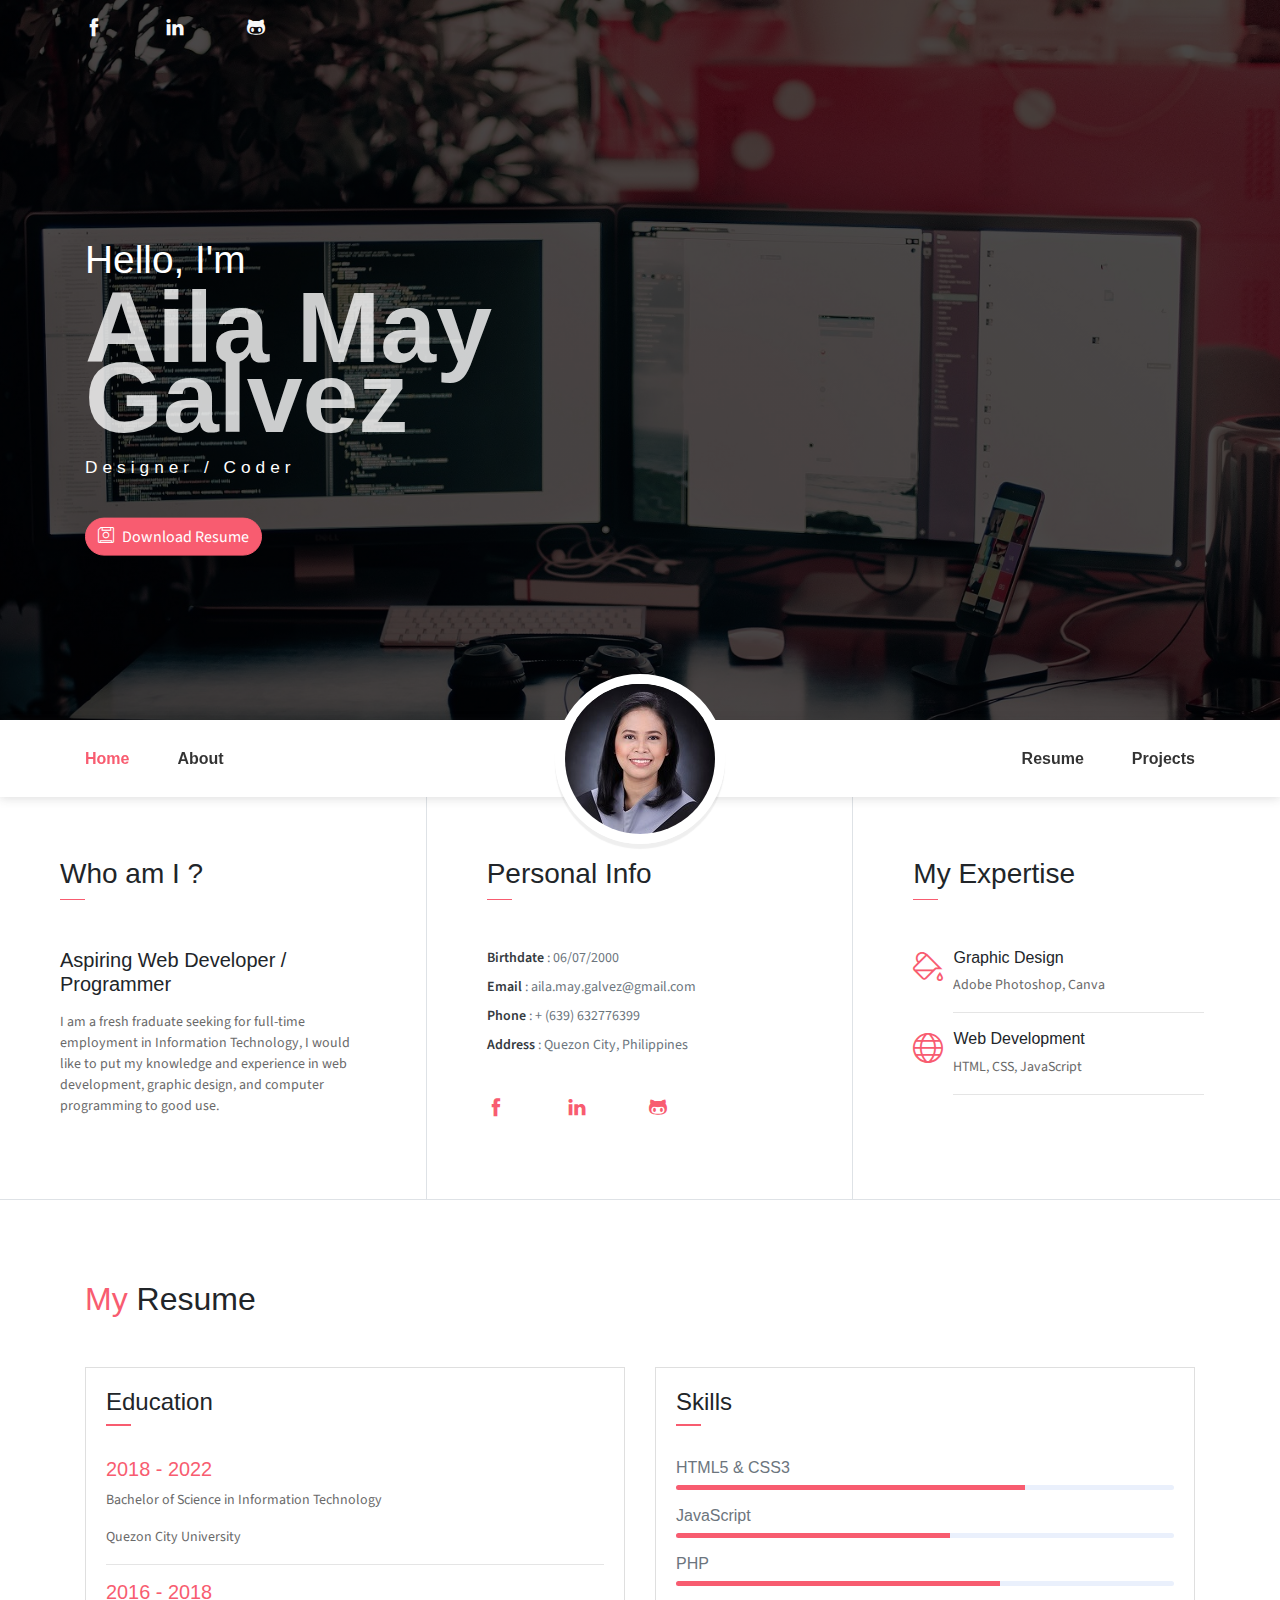
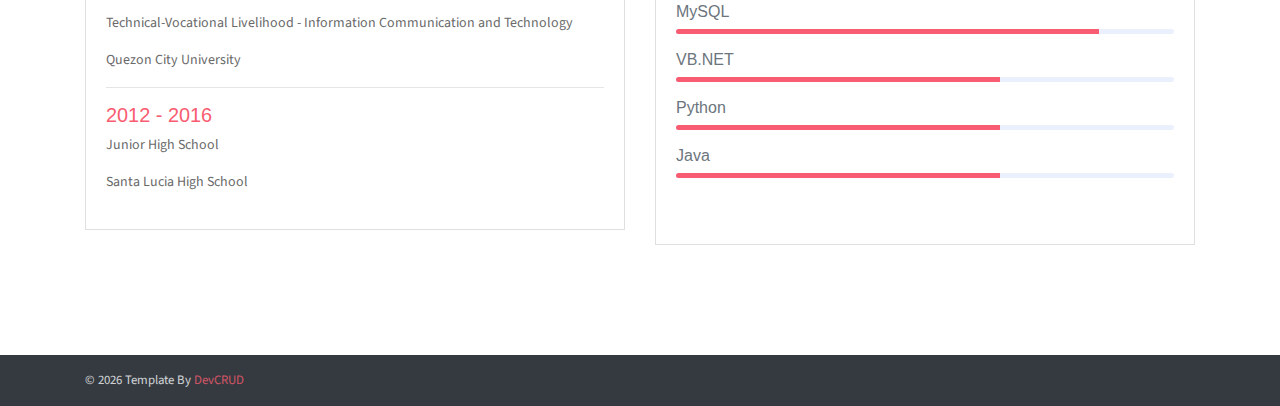
==== index.html @ 11229153 "rename" ====
<!DOCTYPE html>
<html lang="en">
<head>
    <meta charset="UTF-8">
    <meta http-equiv="X-UA-Compatible" content="IE=edge">
    <meta name="viewport" content="width=device-width, initial-scale=1, shrink-to-fit=no">
    <title>Aila May Galvez</title>
        <!-- font icons -->
        <link rel="stylesheet" href="assets/vendors/themify-icons/css/themify-icons.css">
        <!-- Bootstrap + JohnDoe main styles -->
        <link rel="stylesheet" href="assets/css/style.css">
</head>
<body data-spy="scroll" data-target=".navbar" data-offset="40" id="home">
    <header id="home" class="header">

        <div class="container">
            <ul class="social-icons pt-3">
                <li class="social-item"><a class="social-link text-light" href="https://www.facebook.com/aila.t.galvez/" target="_blank"><i class="ti-facebook" aria-hidden="true"></i></a></li>
                <li class="social-item"><a class="social-link text-light" href="https://www.linkedin.com/in/aila-may-galvez-a5b721241/" target="_blank"><i class="ti-linkedin" aria-hidden="true"></i></a></li>
                <li class="social-item"><a class="social-link text-light" href="#"><i class="ti-github" aria-hidden="true"></i></a></li>
            </ul>  
            <div class="header-content col-lg-8 col-md-12">
                <h4 class="header-subtitle" >Hello, I'm</h4>
                <h1 class="header-title">Aila May Galvez</h1>
                <h6 class="header-mono">Designer / Coder</h6>
                <button class="btn btn-primary btn-rounded"><i class="ti-save-alt pr-2"></i>Download Resume</button>
            </div>
        </div>
    </header>
    <nav class="navbar sticky-top navbar-expand-lg navbar-light bg-white" data-spy="affix" data-offset-top="510">
        <div class="container">
            <button class="navbar-toggler ml-auto" type="button" data-toggle="collapse" data-target="#navbarSupportedContent" aria-controls="navbarSupportedContent" aria-expanded="false" aria-label="Toggle navigation">
                <span class="navbar-toggler-icon"></span>
            </button>
            <div class="collapse mt-sm-20 navbar-collapse" id="navbarSupportedContent">
                <ul class="navbar-nav mr-auto">
                    <li class="nav-item">
                        <a href="#home" class="nav-link">Home</a>
                    </li>
                    <li class="nav-item">
                        <a href="#about" class="nav-link">About</a>
                    </li>
                
                </ul>
                <ul class="navbar-nav brand">
                    <img src="assets/imgs/avatar.jpg" alt="" class="brand-img">
                    <li class="brand-txt">
                        <h5 class="brand-title">Aila May Galvez</h5>
                        <div class="brand-subtitle">Web Developer</div>
                    </li>
                </ul>
                <ul class="navbar-nav ml-auto">
                    <li class="nav-item">
                        <a href="#resume" class="nav-link">Resume</a>
                    </li>
                    <li class="nav-item last-item">
                        <a href="#projects" class="nav-link">Projects</a>
                    </li>
                </ul>
            </div>
        </div>
    </nav>
    <div class="container-fluid">
        <div id="about" class="row about-section">
            <div class="col-lg-4 about-card">
                <h3 class="font-weight-light">Who am I ?</h3>
                <span class="line mb-5"></span>
                <h5 class="mb-3">Aspiring Web Developer / Programmer</h5>
                <p class="mt-20">I am a fresh fraduate seeking for full-time employment in Information Technology, I would like to put my knowledge and 
                    experience in web development, graphic design, and computer programming to good use.</p>
            
            </div>
            <div class="col-lg-4 about-card">
                <h3 class="font-weight-light">Personal Info</h3>
                <span class="line mb-5"></span>
                <ul class="mt40 info list-unstyled">
                    <li><span>Birthdate</span> : 06/07/2000</li>
                    <li><span>Email</span> : aila.may.galvez@gmail.com</li>
                    <li><span>Phone</span> : + (639) 632776399</li>
                    <li><span>Address</span> :  Quezon City, Philippines</li>
                </ul>
                <ul class="social-icons pt-3">
                    <li class="social-item"><a class="social-link" href="https://www.facebook.com/aila.t.galvez/" target="_blank"><i class="ti-facebook" aria-hidden="true"></i></a></li>
                    <li class="social-item"><a class="social-link" href="https://www.linkedin.com/in/aila-may-galvez-a5b721241/" target="_blank"><i class="ti-linkedin" aria-hidden="true"></i></a></li>
                    <li class="social-item"><a class="social-link" href="#"><i class="ti-github" aria-hidden="true"></i></a></li>
                </ul>  
            </div>
            <div class="col-lg-4 about-card">
                <h3 class="font-weight-light">My Expertise</h3>
                <span class="line mb-5"></span>
                <div class="row">
                    <div class="col-1 text-danger pt-1"><i class="ti-paint-bucket icon-lg"></i></div>
                    <div class="col-10 ml-auto mr-3">
                        <h6>Graphic Design</h6>
                        <p class="subtitle">Adobe Photoshop, Canva</p>
                        <hr>
                    </div>
                </div>
                <div class="row">
                    <div class="col-1 text-danger pt-1"><i class="ti-world icon-lg"></i></div>
                    <div class="col-10 ml-auto mr-3">
                        <h6>Web Development</h6>
                        <p class="subtitle">HTML, CSS, JavaScript</p>
                        <hr>
                    </div>
                </div>
               
            </div>
        </div>
    </div>

     <!--Resume Section-->
     <section class="section" id="resume">
        <div class="container">
            <h2 class="mb-5"><span class="text-danger">My</span> Resume</h2>
            <div class="row">

                <div class="col-md-6">
                    <div class="card">
                       <div class="card-header">
                            <div class="mt-2">
                                <h4>Education</h4>
                                <span class="line"></span>  
                            </div>
                        </div>
                        <div class="card-body">
                            <h6 class="title text-danger">2018 - 2022</h6>
                            
                            <P>Bachelor of Science in Information Technology</P>
                            <P class="subtitle">Quezon City University</P>
                            <hr>
                            <h6 class="title text-danger">2016 - 2018</h6>
                            <P>Technical-Vocational Livelihood - Information Communication and Technology</P>
                            <P class="subtitle">Quezon City University</P>
                            <hr>
                            <h6 class="title text-danger">2012 - 2016</h6>
                            <P>Junior High School</P>
                            <P class="subtitle">Santa Lucia High School</P>
                            
                        </div>
                    </div>
                </div>
                <div class="col-md-6">
                    <div class="card">
                       <div class="card-header">
                            <div class="pull-left">
                                <h4 class="mt-2">Skills</h4>
                                <span class="line"></span>  
                            </div>
                        </div>
                        <div class="card-body pb-2">
                           <h6>HTML5 &amp; CSS3</h6>
                            <div class="progress mb-3">
                                <div class="progress-bar bg-danger" role="progressbar" style="width: 70%" aria-valuenow="25" aria-valuemin="0" aria-valuemax="100"></div>
                            </div>
                            <h6>JavaScript</h6>
                            <div class="progress mb-3">
                                <div class="progress-bar bg-danger" role="progressbar" style="width: 55%" aria-valuenow="25" aria-valuemin="0" aria-valuemax="100"></div>
                            </div>
                            <h6>PHP</h6>
                            <div class="progress mb-3">
                                <div class="progress-bar bg-danger" role="progressbar" style="width: 65%" aria-valuenow="50" aria-valuemin="0" aria-valuemax="100"></div>
                            </div>
                            <h6>MySQL</h6>
                            <div class="progress mb-3">
                                <div class="progress-bar bg-danger" role="progressbar" style="width: 85%" aria-valuenow="75" aria-valuemin="0" aria-valuemax="100"></div>
                            </div>
                            <h6>VB.NET</h6>
                            <div class="progress mb-3">
                                <div class="progress-bar bg-danger" role="progressbar" style="width: 65%" aria-valuenow="75" aria-valuemin="0" aria-valuemax="100"></div>
                            </div>
                            <h6>Python</h6>
                            <div class="progress mb-3">
                                <div class="progress-bar bg-danger" role="progressbar" style="width: 65%" aria-valuenow="75" aria-valuemin="0" aria-valuemax="100"></div>
                            </div>
                            <h6>Java</h6>
                            <div class="progress mb-3">
                                <div class="progress-bar bg-danger" role="progressbar" style="width: 65%" aria-valuenow="75" aria-valuemin="0" aria-valuemax="100"></div>
                            </div>
                            <br>
                            <br>
                        </div>
                    </div>

                </div>
            </div>
        </div>
    </section>
    <footer class="footer py-3">
        <div class="container">
            <p class="small mb-0 text-light">
                &copy; <script>document.write(new Date().getFullYear())</script> Template By <span class="text-danger">DevCRUD</span> 
            </p>
        </div>
    </footer>
    <!-- core  -->
    <script src="assets/vendors/jquery/jquery-3.4.1.js"></script>
    <script src="assets/vendors/bootstrap/bootstrap.bundle.js"></script>

    <!-- bootstrap 3 affix -->
    <script src="assets/vendors/bootstrap/bootstrap.affix.js"></script>

    <!-- Isotope  -->
    <script src="assets/vendors/isotope/isotope.pkgd.js"></script>

    <!-- scipt js -->
    <script src="assets/js/script.js"></script>

</body>
</html>
---- assets/vendors/themify-icons/css/themify-icons.css ----
@font-face {
	font-family: 'themify';
	src:url("../fonts/themify.eot?-fvbane");
	src:url("../fonts/themify.eot?#iefix-fvbane") format("embedded-opentype"),
		url("../fonts/themify.woff?-fvbane") format("woff"),
		url("../fonts/themify.ttf?-fvbane") format("truetype"),
		url("../fonts/themify.svg?-fvbane#themify") format("svg");
	font-weight: normal;
	font-style: normal;
}

[class^="ti-"], [class*=" ti-"] {
	font-family: 'themify';
	speak: none;
	font-style: normal;
	font-weight: normal;
	font-variant: normal;
	text-transform: none;
	line-height: 1;

	/* Better Font Rendering =========== */
	-webkit-font-smoothing: antialiased;
	-moz-osx-font-smoothing: grayscale;
}

.ti-wand:before {
	content: "\e600";
}
.ti-volume:before {
	content: "\e601";
}
.ti-user:before {
	content: "\e602";
}
.ti-unlock:before {
	content: "\e603";
}
.ti-unlink:before {
	content: "\e604";
}
.ti-trash:before {
	content: "\e605";
}
.ti-thought:before {
	content: "\e606";
}
.ti-target:before {
	content: "\e607";
}
.ti-tag:before {
	content: "\e608";
}
.ti-tablet:before {
	content: "\e609";
}
.ti-star:before {
	content: "\e60a";
}
.ti-spray:before {
	content: "\e60b";
}
.ti-signal:before {
	content: "\e60c";
}
.ti-shopping-cart:before {
	content: "\e60d";
}
.ti-shopping-cart-full:before {
	content: "\e60e";
}
.ti-settings:before {
	content: "\e60f";
}
.ti-search:before {
	content: "\e610";
}
.ti-zoom-in:before {
	content: "\e611";
}
.ti-zoom-out:before {
	content: "\e612";
}
.ti-cut:before {
	content: "\e613";
}
.ti-ruler:before {
	content: "\e614";
}
.ti-ruler-pencil:before {
	content: "\e615";
}
.ti-ruler-alt:before {
	content: "\e616";
}
.ti-bookmark:before {
	content: "\e617";
}
.ti-bookmark-alt:before {
	content: "\e618";
}
.ti-reload:before {
	content: "\e619";
}
.ti-plus:before {
	content: "\e61a";
}
.ti-pin:before {
	content: "\e61b";
}
.ti-pencil:before {
	content: "\e61c";
}
.ti-pencil-alt:before {
	content: "\e61d";
}
.ti-paint-roller:before {
	content: "\e61e";
}
.ti-paint-bucket:before {
	content: "\e61f";
}
.ti-na:before {
	content: "\e620";
}
.ti-mobile:before {
	content: "\e621";
}
.ti-minus:before {
	content: "\e622";
}
.ti-medall:before {
	content: "\e623";
}
.ti-medall-alt:before {
	content: "\e624";
}
.ti-marker:before {
	content: "\e625";
}
.ti-marker-alt:before {
	content: "\e626";
}
.ti-arrow-up:before {
	content: "\e627";
}
.ti-arrow-right:before {
	content: "\e628";
}
.ti-arrow-left:before {
	content: "\e629";
}
.ti-arrow-down:before {
	content: "\e62a";
}
.ti-lock:before {
	content: "\e62b";
}
.ti-location-arrow:before {
	content: "\e62c";
}
.ti-link:before {
	content: "\e62d";
}
.ti-layout:before {
	content: "\e62e";
}
.ti-layers:before {
	content: "\e62f";
}
.ti-layers-alt:before {
	content: "\e630";
}
.ti-key:before {
	content: "\e631";
}
.ti-import:before {
	content: "\e632";
}
.ti-image:before {
	content: "\e633";
}
.ti-heart:before {
	content: "\e634";
}
.ti-heart-broken:before {
	content: "\e635";
}
.ti-hand-stop:before {
	content: "\e636";
}
.ti-hand-open:before {
	content: "\e637";
}
.ti-hand-drag:before {
	content: "\e638";
}
.ti-folder:before {
	content: "\e639";
}
.ti-flag:before {
	content: "\e63a";
}
.ti-flag-alt:before {
	content: "\e63b";
}
.ti-flag-alt-2:before {
	content: "\e63c";
}
.ti-eye:before {
	content: "\e63d";
}
.ti-export:before {
	content: "\e63e";
}
.ti-exchange-vertical:before {
	content: "\e63f";
}
.ti-desktop:before {
	content: "\e640";
}
.ti-cup:before {
	content: "\e641";
}
.ti-crown:before {
	content: "\e642";
}
.ti-comments:before {
	content: "\e643";
}
.ti-comment:before {
	content: "\e644";
}
.ti-comment-alt:before {
	content: "\e645";
}
.ti-close:before {
	content: "\e646";
}
.ti-clip:before {
	content: "\e647";
}
.ti-angle-up:before {
	content: "\e648";
}
.ti-angle-right:before {
	content: "\e649";
}
.ti-angle-left:before {
	content: "\e64a";
}
.ti-angle-down:before {
	content: "\e64b";
}
.ti-check:before {
	content: "\e64c";
}
.ti-check-box:before {
	content: "\e64d";
}
.ti-camera:before {
	content: "\e64e";
}
.ti-announcement:before {
	content: "\e64f";
}
.ti-brush:before {
	content: "\e650";
}
.ti-briefcase:before {
	content: "\e651";
}
.ti-bolt:before {
	content: "\e652";
}
.ti-bolt-alt:before {
	content: "\e653";
}
.ti-blackboard:before {
	content: "\e654";
}
.ti-bag:before {
	content: "\e655";
}
.ti-move:before {
	content: "\e656";
}
.ti-arrows-vertical:before {
	content: "\e657";
}
.ti-arrows-horizontal:before {
	content: "\e658";
}
.ti-fullscreen:before {
	content: "\e659";
}
.ti-arrow-top-right:before {
	content: "\e65a";
}
.ti-arrow-top-left:before {
	content: "\e65b";
}
.ti-arrow-circle-up:before {
	content: "\e65c";
}
.ti-arrow-circle-right:before {
	content: "\e65d";
}
.ti-arrow-circle-left:before {
	content: "\e65e";
}
.ti-arrow-circle-down:before {
	content: "\e65f";
}
.ti-angle-double-up:before {
	content: "\e660";
}
.ti-angle-double-right:before {
	content: "\e661";
}
.ti-angle-double-left:before {
	content: "\e662";
}
.ti-angle-double-down:before {
	content: "\e663";
}
.ti-zip:before {
	content: "\e664";
}
.ti-world:before {
	content: "\e665";
}
.ti-wheelchair:before {
	content: "\e666";
}
.ti-view-list:before {
	content: "\e667";
}
.ti-view-list-alt:before {
	content: "\e668";
}
.ti-view-grid:before {
	content: "\e669";
}
.ti-uppercase:before {
	content: "\e66a";
}
.ti-upload:before {
	content: "\e66b";
}
.ti-underline:before {
	content: "\e66c";
}
.ti-truck:before {
	content: "\e66d";
}
.ti-timer:before {
	content: "\e66e";
}
.ti-ticket:before {
	content: "\e66f";
}
.ti-thumb-up:before {
	content: "\e670";
}
.ti-thumb-down:before {
	content: "\e671";
}
.ti-text:before {
	content: "\e672";
}
.ti-stats-up:before {
	content: "\e673";
}
.ti-stats-down:before {
	content: "\e674";
}
.ti-split-v:before {
	content: "\e675";
}
.ti-split-h:before {
	content: "\e676";
}
.ti-smallcap:before {
	content: "\e677";
}
.ti-shine:before {
	content: "\e678";
}
.ti-shift-right:before {
	content: "\e679";
}
.ti-shift-left:before {
	content: "\e67a";
}
.ti-shield:before {
	content: "\e67b";
}
.ti-notepad:before {
	content: "\e67c";
}
.ti-server:before {
	content: "\e67d";
}
.ti-quote-right:before {
	content: "\e67e";
}
.ti-quote-left:before {
	content: "\e67f";
}
.ti-pulse:before {
	content: "\e680";
}
.ti-printer:before {
	content: "\e681";
}
.ti-power-off:before {
	content: "\e682";
}
.ti-plug:before {
	content: "\e683";
}
.ti-pie-chart:before {
	content: "\e684";
}
.ti-paragraph:before {
	content: "\e685";
}
.ti-panel:before {
	content: "\e686";
}
.ti-package:before {
	content: "\e687";
}
.ti-music:before {
	content: "\e688";
}
.ti-music-alt:before {
	content: "\e689";
}
.ti-mouse:before {
	content: "\e68a";
}
.ti-mouse-alt:before {
	content: "\e68b";
}
.ti-money:before {
	content: "\e68c";
}
.ti-microphone:before {
	content: "\e68d";
}
.ti-menu:before {
	content: "\e68e";
}
.ti-menu-alt:before {
	content: "\e68f";
}
.ti-map:before {
	content: "\e690";
}
.ti-map-alt:before {
	content: "\e691";
}
.ti-loop:before {
	content: "\e692";
}
.ti-location-pin:before {
	content: "\e693";
}
.ti-list:before {
	content: "\e694";
}
.ti-light-bulb:before {
	content: "\e695";
}
.ti-Italic:before {
	content: "\e696";
}
.ti-info:before {
	content: "\e697";
}
.ti-infinite:before {
	content: "\e698";
}
.ti-id-badge:before {
	content: "\e699";
}
.ti-hummer:before {
	content: "\e69a";
}
.ti-home:before {
	content: "\e69b";
}
.ti-help:before {
	content: "\e69c";
}
.ti-headphone:before {
	content: "\e69d";
}
.ti-harddrives:before {
	content: "\e69e";
}
.ti-harddrive:before {
	content: "\e69f";
}
.ti-gift:before {
	content: "\e6a0";
}
.ti-game:before {
	content: "\e6a1";
}
.ti-filter:before {
	content: "\e6a2";
}
.ti-files:before {
	content: "\e6a3";
}
.ti-file:before {
	content: "\e6a4";
}
.ti-eraser:before {
	content: "\e6a5";
}
.ti-envelope:before {
	content: "\e6a6";
}
.ti-download:before {
	content: "\e6a7";
}
.ti-direction:before {
	content: "\e6a8";
}
.ti-direction-alt:before {
	content: "\e6a9";
}
.ti-dashboard:before {
	content: "\e6aa";
}
.ti-control-stop:before {
	content: "\e6ab";
}
.ti-control-shuffle:before {
	content: "\e6ac";
}
.ti-control-play:before {
	content: "\e6ad";
}
.ti-control-pause:before {
	content: "\e6ae";
}
.ti-control-forward:before {
	content: "\e6af";
}
.ti-control-backward:before {
	content: "\e6b0";
}
.ti-cloud:before {
	content: "\e6b1";
}
.ti-cloud-up:before {
	content: "\e6b2";
}
.ti-cloud-down:before {
	content: "\e6b3";
}
.ti-clipboard:before {
	content: "\e6b4";
}
.ti-car:before {
	content: "\e6b5";
}
.ti-calendar:before {
	content: "\e6b6";
}
.ti-book:before {
	content: "\e6b7";
}
.ti-bell:before {
	content: "\e6b8";
}
.ti-basketball:before {
	content: "\e6b9";
}
.ti-bar-chart:before {
	content: "\e6ba";
}
.ti-bar-chart-alt:before {
	content: "\e6bb";
}
.ti-back-right:before {
	content: "\e6bc";
}
.ti-back-left:before {
	content: "\e6bd";
}
.ti-arrows-corner:before {
	content: "\e6be";
}
.ti-archive:before {
	content: "\e6bf";
}
.ti-anchor:before {
	content: "\e6c0";
}
.ti-align-right:before {
	content: "\e6c1";
}
.ti-align-left:before {
	content: "\e6c2";
}
.ti-align-justify:before {
	content: "\e6c3";
}
.ti-align-center:before {
	content: "\e6c4";
}
.ti-alert:before {
	content: "\e6c5";
}
.ti-alarm-clock:before {
	content: "\e6c6";
}
.ti-agenda:before {
	content: "\e6c7";
}
.ti-write:before {
	content: "\e6c8";
}
.ti-window:before {
	content: "\e6c9";
}
.ti-widgetized:before {
	content: "\e6ca";
}
.ti-widget:before {
	content: "\e6cb";
}
.ti-widget-alt:before {
	content: "\e6cc";
}
.ti-wallet:before {
	content: "\e6cd";
}
.ti-video-clapper:before {
	content: "\e6ce";
}
.ti-video-camera:before {
	content: "\e6cf";
}
.ti-vector:before {
	content: "\e6d0";
}
.ti-themify-logo:before {
	content: "\e6d1";
}
.ti-themify-favicon:before {
	content: "\e6d2";
}
.ti-themify-favicon-alt:before {
	content: "\e6d3";
}
.ti-support:before {
	content: "\e6d4";
}
.ti-stamp:before {
	content: "\e6d5";
}
.ti-split-v-alt:before {
	content: "\e6d6";
}
.ti-slice:before {
	content: "\e6d7";
}
.ti-shortcode:before {
	content: "\e6d8";
}
.ti-shift-right-alt:before {
	content: "\e6d9";
}
.ti-shift-left-alt:before {
	content: "\e6da";
}
.ti-ruler-alt-2:before {
	content: "\e6db";
}
.ti-receipt:before {
	content: "\e6dc";
}
.ti-pin2:before {
	content: "\e6dd";
}
.ti-pin-alt:before {
	content: "\e6de";
}
.ti-pencil-alt2:before {
	content: "\e6df";
}
.ti-palette:before {
	content: "\e6e0";
}
.ti-more:before {
	content: "\e6e1";
}
.ti-more-alt:before {
	content: "\e6e2";
}
.ti-microphone-alt:before {
	content: "\e6e3";
}
.ti-magnet:before {
	content: "\e6e4";
}
.ti-line-double:before {
	content: "\e6e5";
}
.ti-line-dotted:before {
	content: "\e6e6";
}
.ti-line-dashed:before {
	content: "\e6e7";
}
.ti-layout-width-full:before {
	content: "\e6e8";
}
.ti-layout-width-default:before {
	content: "\e6e9";
}
.ti-layout-width-default-alt:before {
	content: "\e6ea";
}
.ti-layout-tab:before {
	content: "\e6eb";
}
.ti-layout-tab-window:before {
	content: "\e6ec";
}
.ti-layout-tab-v:before {
	content: "\e6ed";
}
.ti-layout-tab-min:before {
	content: "\e6ee";
}
.ti-layout-slider:before {
	content: "\e6ef";
}
.ti-layout-slider-alt:before {
	content: "\e6f0";
}
.ti-layout-sidebar-right:before {
	content: "\e6f1";
}
.ti-layout-sidebar-none:before {
	content: "\e6f2";
}
.ti-layout-sidebar-left:before {
	content: "\e6f3";
}
.ti-layout-placeholder:before {
	content: "\e6f4";
}
.ti-layout-menu:before {
	content: "\e6f5";
}
.ti-layout-menu-v:before {
	content: "\e6f6";
}
.ti-layout-menu-separated:before {
	content: "\e6f7";
}
.ti-layout-menu-full:before {
	content: "\e6f8";
}
.ti-layout-media-right-alt:before {
	content: "\e6f9";
}
.ti-layout-media-right:before {
	content: "\e6fa";
}
.ti-layout-media-overlay:before {
	content: "\e6fb";
}
.ti-layout-media-overlay-alt:before {
	content: "\e6fc";
}
.ti-layout-media-overlay-alt-2:before {
	content: "\e6fd";
}
.ti-layout-media-left-alt:before {
	content: "\e6fe";
}
.ti-layout-media-left:before {
	content: "\e6ff";
}
.ti-layout-media-center-alt:before {
	content: "\e700";
}
.ti-layout-media-center:before {
	content: "\e701";
}
.ti-layout-list-thumb:before {
	content: "\e702";
}
.ti-layout-list-thumb-alt:before {
	content: "\e703";
}
.ti-layout-list-post:before {
	content: "\e704";
}
.ti-layout-list-large-image:before {
	content: "\e705";
}
.ti-layout-line-solid:before {
	content: "\e706";
}
.ti-layout-grid4:before {
	content: "\e707";
}
.ti-layout-grid3:before {
	content: "\e708";
}
.ti-layout-grid2:before {
	content: "\e709";
}
.ti-layout-grid2-thumb:before {
	content: "\e70a";
}
.ti-layout-cta-right:before {
	content: "\e70b";
}
.ti-layout-cta-left:before {
	content: "\e70c";
}
.ti-layout-cta-center:before {
	content: "\e70d";
}
.ti-layout-cta-btn-right:before {
	content: "\e70e";
}
.ti-layout-cta-btn-left:before {
	content: "\e70f";
}
.ti-layout-column4:before {
	content: "\e710";
}
.ti-layout-column3:before {
	content: "\e711";
}
.ti-layout-column2:before {
	content: "\e712";
}
.ti-layout-accordion-separated:before {
	content: "\e713";
}
.ti-layout-accordion-merged:before {
	content: "\e714";
}
.ti-layout-accordion-list:before {
	content: "\e715";
}
.ti-ink-pen:before {
	content: "\e716";
}
.ti-info-alt:before {
	content: "\e717";
}
.ti-help-alt:before {
	content: "\e718";
}
.ti-headphone-alt:before {
	content: "\e719";
}
.ti-hand-point-up:before {
	content: "\e71a";
}
.ti-hand-point-right:before {
	content: "\e71b";
}
.ti-hand-point-left:before {
	content: "\e71c";
}
.ti-hand-point-down:before {
	content: "\e71d";
}
.ti-gallery:before {
	content: "\e71e";
}
.ti-face-smile:before {
	content: "\e71f";
}
.ti-face-sad:before {
	content: "\e720";
}
.ti-credit-card:before {
	content: "\e721";
}
.ti-control-skip-forward:before {
	content: "\e722";
}
.ti-control-skip-backward:before {
	content: "\e723";
}
.ti-control-record:before {
	content: "\e724";
}
.ti-control-eject:before {
	content: "\e725";
}
.ti-comments-smiley:before {
	content: "\e726";
}
.ti-brush-alt:before {
	content: "\e727";
}
.ti-youtube:before {
	content: "\e728";
}
.ti-vimeo:before {
	content: "\e729";
}
.ti-twitter:before {
	content: "\e72a";
}
.ti-time:before {
	content: "\e72b";
}
.ti-tumblr:before {
	content: "\e72c";
}
.ti-skype:before {
	content: "\e72d";
}
.ti-share:before {
	content: "\e72e";
}
.ti-share-alt:before {
	content: "\e72f";
}
.ti-rocket:before {
	content: "\e730";
}
.ti-pinterest:before {
	content: "\e731";
}
.ti-new-window:before {
	content: "\e732";
}
.ti-microsoft:before {
	content: "\e733";
}
.ti-list-ol:before {
	content: "\e734";
}
.ti-linkedin:before {
	content: "\e735";
}
.ti-layout-sidebar-2:before {
	content: "\e736";
}
.ti-layout-grid4-alt:before {
	content: "\e737";
}
.ti-layout-grid3-alt:before {
	content: "\e738";
}
.ti-layout-grid2-alt:before {
	content: "\e739";
}
.ti-layout-column4-alt:before {
	content: "\e73a";
}
.ti-layout-column3-alt:before {
	content: "\e73b";
}
.ti-layout-column2-alt:before {
	content: "\e73c";
}
.ti-instagram:before {
	content: "\e73d";
}
.ti-google:before {
	content: "\e73e";
}
.ti-github:before {
	content: "\e73f";
}
.ti-flickr:before {
	content: "\e740";
}
.ti-facebook:before {
	content: "\e741";
}
.ti-dropbox:before {
	content: "\e742";
}
.ti-dribbble:before {
	content: "\e743";
}
.ti-apple:before {
	content: "\e744";
}
.ti-android:before {
	content: "\e745";
}
.ti-save:before {
	content: "\e746";
}
.ti-save-alt:before {
	content: "\e747";
}
.ti-yahoo:before {
	content: "\e748";
}
.ti-wordpress:before {
	content: "\e749";
}
.ti-vimeo-alt:before {
	content: "\e74a";
}
.ti-twitter-alt:before {
	content: "\e74b";
}
.ti-tumblr-alt:before {
	content: "\e74c";
}
.ti-trello:before {
	content: "\e74d";
}
.ti-stack-overflow:before {
	content: "\e74e";
}
.ti-soundcloud:before {
	content: "\e74f";
}
.ti-sharethis:before {
	content: "\e750";
}
.ti-sharethis-alt:before {
	content: "\e751";
}
.ti-reddit:before {
	content: "\e752";
}
.ti-pinterest-alt:before {
	content: "\e753";
}
.ti-microsoft-alt:before {
	content: "\e754";
}
.ti-linux:before {
	content: "\e755";
}
.ti-jsfiddle:before {
	content: "\e756";
}
.ti-joomla:before {
	content: "\e757";
}
.ti-html5:before {
	content: "\e758";
}
.ti-flickr-alt:before {
	content: "\e759";
}
.ti-email:before {
	content: "\e75a";
}
.ti-drupal:before {
	content: "\e75b";
}
.ti-dropbox-alt:before {
	content: "\e75c";
}
.ti-css3:before {
	content: "\e75d";
}
.ti-rss:before {
	content: "\e75e";
}
.ti-rss-alt:before {
	content: "\e75f";
}
---- assets/css/style.css ----
@charset "UTF-8";
/*!
=========================================================
* JohnDoe Landing page
=========================================================

* Copyright: 2019 DevCRUD (https://devcrud.com)
* Licensed: (https://devcrud.com/licenses)
* Coded by www.devcrud.com

=========================================================

* The above copyright notice and this permission notice shall be included in all copies or substantial portions of the Software.
*/
@import url("https://fonts.googleapis.com/css?family=Source+Sans+Pro:200,200i,300,300i,400,400i,600,600i,700,700i,900,900i&display=swap");
:root {
  --blue: #79A9F5;
  --indigo: #C45F90;
  --purple: #A16AE8;
  --pink: #FC8BC0;
  --red: #F85C70;
  --orange: #FF8882;
  --yellow: #FAD02C;
  --green: #A3C14A;
  --teal: #20c997;
  --cyan: #47D8E0;
  --white: #fff;
  --gray: #6c757d;
  --gray-dark: #343a40;
  --primary: #F85C70;
  --secondary: #6c757d;
  --success: #A3C14A;
  --info: #47D8E0;
  --warning: #FF8882;
  --danger: #F85C70;
  --light: #f8f9fa;
  --dark: #343a40;
  --breakpoint-xs: 0;
  --breakpoint-sm: 576px;
  --breakpoint-md: 768px;
  --breakpoint-lg: 992px;
  --breakpoint-xl: 1200px;
  --font-family-sans-serif: "Source Sans Pro", sans-serif;
  --font-family-monospace: SFMono-Regular, Menlo, Monaco, Consolas, "Liberation Mono", "Courier New", monospace;
}

*,
*::before,
*::after {
  box-sizing: border-box;
}

html {
  font-family: sans-serif;
  line-height: 1.15;
  -webkit-text-size-adjust: 100%;
  -webkit-tap-highlight-color: rgba(0, 0, 0, 0);
}

article, aside, figcaption, figure, footer, header, hgroup, main, nav, section {
  display: block;
}

body {
  margin: 0;
  font-family: "Source Sans Pro", sans-serif;
  font-size: 1rem;
  font-weight: 400;
  line-height: 1.5;
  color: #212529;
  text-align: left;
  background-color: #fff;
}

[tabindex="-1"]:focus {
  outline: 0 !important;
}

hr {
  box-sizing: content-box;
  height: 0;
  overflow: visible;
}

h1, h2, h3, h4, h5, h6 {
  margin-top: 0;
  margin-bottom: 0.5rem;
}

p {
  margin-top: 0;
  margin-bottom: 1rem;
}

abbr[title],
abbr[data-original-title] {
  text-decoration: underline;
  -webkit-text-decoration: underline dotted;
          text-decoration: underline dotted;
  cursor: help;
  border-bottom: 0;
  -webkit-text-decoration-skip-ink: none;
          text-decoration-skip-ink: none;
}

address {
  margin-bottom: 1rem;
  font-style: normal;
  line-height: inherit;
}

ol,
ul,
dl {
  margin-top: 0;
  margin-bottom: 1rem;
}

ol ol,
ul ul,
ol ul,
ul ol {
  margin-bottom: 0;
}

dt {
  font-weight: 700;
}

dd {
  margin-bottom: .5rem;
  margin-left: 0;
}

blockquote {
  margin: 0 0 1rem;
}

b,
strong {
  font-weight: bolder;
}

small {
  font-size: 80%;
}

sub,
sup {
  position: relative;
  font-size: 75%;
  line-height: 0;
  vertical-align: baseline;
}

sub {
  bottom: -.25em;
}

sup {
  top: -.5em;
}

a {
  color: #F85C70;
  text-decoration: none;
  background-color: transparent;
}

a:hover {
  color: #f51330;
  text-decoration: none;
}

a:not([href]):not([tabindex]) {
  color: inherit;
  text-decoration: none;
}

a:not([href]):not([tabindex]):hover, a:not([href]):not([tabindex]):focus {
  color: inherit;
  text-decoration: none;
}

a:not([href]):not([tabindex]):focus {
  outline: 0;
}

pre,
code,
kbd,
samp {
  font-family: SFMono-Regular, Menlo, Monaco, Consolas, "Liberation Mono", "Courier New", monospace;
  font-size: 1em;
}

pre {
  margin-top: 0;
  margin-bottom: 1rem;
  overflow: auto;
}

figure {
  margin: 0 0 1rem;
}

img {
  vertical-align: middle;
  border-style: none;
}

svg {
  overflow: hidden;
  vertical-align: middle;
}

table {
  border-collapse: collapse;
}

caption {
  padding-top: 0.75rem;
  padding-bottom: 0.75rem;
  color: #6c757d;
  text-align: left;
  caption-side: bottom;
}

th {
  text-align: inherit;
}

label {
  display: inline-block;
  margin-bottom: 0.5rem;
}

button {
  border-radius: 0;
}

button:focus {
  outline: 1px dotted;
  outline: 5px auto -webkit-focus-ring-color;
}

input,
button,
select,
optgroup,
textarea {
  margin: 0;
  font-family: inherit;
  font-size: inherit;
  line-height: inherit;
}

button,
input {
  overflow: visible;
}

button,
select {
  text-transform: none;
}

select {
  word-wrap: normal;
}

button,
[type="button"],
[type="reset"],
[type="submit"] {
  -webkit-appearance: button;
}

button:not(:disabled),
[type="button"]:not(:disabled),
[type="reset"]:not(:disabled),
[type="submit"]:not(:disabled) {
  cursor: pointer;
}

button::-moz-focus-inner,
[type="button"]::-moz-focus-inner,
[type="reset"]::-moz-focus-inner,
[type="submit"]::-moz-focus-inner {
  padding: 0;
  border-style: none;
}

input[type="radio"],
input[type="checkbox"] {
  box-sizing: border-box;
  padding: 0;
}

input[type="date"],
input[type="time"],
input[type="datetime-local"],
input[type="month"] {
  -webkit-appearance: listbox;
}

textarea {
  overflow: auto;
  resize: vertical;
}

fieldset {
  min-width: 0;
  padding: 0;
  margin: 0;
  border: 0;
}

legend {
  display: block;
  width: 100%;
  max-width: 100%;
  padding: 0;
  margin-bottom: .5rem;
  font-size: 1.5rem;
  line-height: inherit;
  color: inherit;
  white-space: normal;
}

progress {
  vertical-align: baseline;
}

[type="number"]::-webkit-inner-spin-button,
[type="number"]::-webkit-outer-spin-button {
  height: auto;
}

[type="search"] {
  outline-offset: -2px;
  -webkit-appearance: none;
}

[type="search"]::-webkit-search-decoration {
  -webkit-appearance: none;
}

::-webkit-file-upload-button {
  font: inherit;
  -webkit-appearance: button;
}

output {
  display: inline-block;
}

summary {
  display: list-item;
  cursor: pointer;
}

template {
  display: none;
}

[hidden] {
  display: none !important;
}

h1, h2, h3, h4, h5, h6,
.h1, .h2, .h3, .h4, .h5, .h6 {
  margin-bottom: 0.5rem;
  font-family: "Dosis", sans-serif;
  font-weight: 500;
  line-height: 1.2;
}

h1, .h1 {
  font-size: 2.5rem;
}

h2, .h2 {
  font-size: 2rem;
}

h3, .h3 {
  font-size: 1.75rem;
}

h4, .h4 {
  font-size: 1.5rem;
}

h5, .h5 {
  font-size: 1.25rem;
}

h6, .h6 {
  font-size: 1rem;
}

.lead {
  font-size: 1.25rem;
  font-weight: 300;
}

.display-1 {
  font-size: 6rem;
  font-weight: 300;
  line-height: 1.2;
}

.display-2 {
  font-size: 5.5rem;
  font-weight: 300;
  line-height: 1.2;
}

.display-3 {
  font-size: 4.5rem;
  font-weight: 300;
  line-height: 1.2;
}

.display-4 {
  font-size: 3.5rem;
  font-weight: 300;
  line-height: 1.2;
}

hr {
  margin-top: 1rem;
  margin-bottom: 1rem;
  border: 0;
  border-top: 1px solid rgba(0, 0, 0, 0.1);
}

small,
.small {
  font-size: 80%;
  font-weight: 400;
}

mark,
.mark {
  padding: 0.2em;
  background-color: #fcf8e3;
}

.list-unstyled {
  padding-left: 0;
  list-style: none;
}

.list-inline {
  padding-left: 0;
  list-style: none;
}

.list-inline-item {
  display: inline-block;
}

.list-inline-item:not(:last-child) {
  margin-right: 0.5rem;
}

.initialism {
  font-size: 90%;
  text-transform: uppercase;
}

.blockquote {
  margin-bottom: 1rem;
  font-size: 1.25rem;
}

.blockquote-footer {
  display: block;
  font-size: 80%;
  color: #6c757d;
}

.blockquote-footer::before {
  content: "\2014\00A0";
}

.img-fluid {
  max-width: 100%;
  height: auto;
}

.img-thumbnail {
  padding: 0.25rem;
  background-color: #fff;
  border: 1px solid #dee2e6;
  border-radius: 0.25rem;
  max-width: 100%;
  height: auto;
}

.figure {
  display: inline-block;
}

.figure-img {
  margin-bottom: 0.5rem;
  line-height: 1;
}

.figure-caption {
  font-size: 90%;
  color: #6c757d;
}

code {
  font-size: 87.5%;
  color: #FC8BC0;
  word-break: break-word;
}

a > code {
  color: inherit;
}

kbd {
  padding: 0.2rem 0.4rem;
  font-size: 87.5%;
  color: #fff;
  background-color: #212529;
  border-radius: 0.2rem;
}

kbd kbd {
  padding: 0;
  font-size: 100%;
  font-weight: 700;
}

pre {
  display: block;
  font-size: 87.5%;
  color: #212529;
}

pre code {
  font-size: inherit;
  color: inherit;
  word-break: normal;
}

.pre-scrollable {
  max-height: 340px;
  overflow-y: scroll;
}

.container {
  width: 100%;
  padding-right: 15px;
  padding-left: 15px;
  margin-right: auto;
  margin-left: auto;
}

@media (min-width: 576px) {
  .container {
    max-width: 540px;
  }
}

@media (min-width: 768px) {
  .container {
    max-width: 720px;
  }
}

@media (min-width: 992px) {
  .container {
    max-width: 960px;
  }
}

@media (min-width: 1200px) {
  .container {
    max-width: 1140px;
  }
}

.container-fluid {
  width: 100%;
  padding-right: 15px;
  padding-left: 15px;
  margin-right: auto;
  margin-left: auto;
}

.row {
  display: -webkit-box;
  display: -webkit-flex;
  display: -ms-flexbox;
  display: flex;
  -webkit-flex-wrap: wrap;
      -ms-flex-wrap: wrap;
          flex-wrap: wrap;
  margin-right: -15px;
  margin-left: -15px;
}

.no-gutters {
  margin-right: 0;
  margin-left: 0;
}

.no-gutters > .col,
.no-gutters > [class*="col-"] {
  padding-right: 0;
  padding-left: 0;
}

.col-1, .col-2, .col-3, .col-4, .col-5, .col-6, .col-7, .col-8, .col-9, .col-10, .col-11, .col-12, .col,
.col-auto, .col-sm-1, .col-sm-2, .col-sm-3, .col-sm-4, .col-sm-5, .col-sm-6, .col-sm-7, .col-sm-8, .col-sm-9, .col-sm-10, .col-sm-11, .col-sm-12, .col-sm,
.col-sm-auto, .col-md-1, .col-md-2, .col-md-3, .col-md-4, .col-md-5, .col-md-6, .col-md-7, .col-md-8, .col-md-9, .col-md-10, .col-md-11, .col-md-12, .col-md,
.col-md-auto, .col-lg-1, .col-lg-2, .col-lg-3, .col-lg-4, .col-lg-5, .col-lg-6, .col-lg-7, .col-lg-8, .col-lg-9, .col-lg-10, .col-lg-11, .col-lg-12, .col-lg,
.col-lg-auto, .col-xl-1, .col-xl-2, .col-xl-3, .col-xl-4, .col-xl-5, .col-xl-6, .col-xl-7, .col-xl-8, .col-xl-9, .col-xl-10, .col-xl-11, .col-xl-12, .col-xl,
.col-xl-auto {
  position: relative;
  width: 100%;
  padding-right: 15px;
  padding-left: 15px;
}

.col {
  -webkit-flex-basis: 0;
      -ms-flex-preferred-size: 0;
          flex-basis: 0;
  -webkit-box-flex: 1;
  -webkit-flex-grow: 1;
      -ms-flex-positive: 1;
          flex-grow: 1;
  max-width: 100%;
}

.col-auto {
  -webkit-box-flex: 0;
  -webkit-flex: 0 0 auto;
      -ms-flex: 0 0 auto;
          flex: 0 0 auto;
  width: auto;
  max-width: 100%;
}

.col-1 {
  -webkit-box-flex: 0;
  -webkit-flex: 0 0 8.33333%;
      -ms-flex: 0 0 8.33333%;
          flex: 0 0 8.33333%;
  max-width: 8.33333%;
}

.col-2 {
  -webkit-box-flex: 0;
  -webkit-flex: 0 0 16.66667%;
      -ms-flex: 0 0 16.66667%;
          flex: 0 0 16.66667%;
  max-width: 16.66667%;
}

.col-3 {
  -webkit-box-flex: 0;
  -webkit-flex: 0 0 25%;
      -ms-flex: 0 0 25%;
          flex: 0 0 25%;
  max-width: 25%;
}

.col-4 {
  -webkit-box-flex: 0;
  -webkit-flex: 0 0 33.33333%;
      -ms-flex: 0 0 33.33333%;
          flex: 0 0 33.33333%;
  max-width: 33.33333%;
}

.col-5 {
  -webkit-box-flex: 0;
  -webkit-flex: 0 0 41.66667%;
      -ms-flex: 0 0 41.66667%;
          flex: 0 0 41.66667%;
  max-width: 41.66667%;
}

.col-6 {
  -webkit-box-flex: 0;
  -webkit-flex: 0 0 50%;
      -ms-flex: 0 0 50%;
          flex: 0 0 50%;
  max-width: 50%;
}

.col-7 {
  -webkit-box-flex: 0;
  -webkit-flex: 0 0 58.33333%;
      -ms-flex: 0 0 58.33333%;
          flex: 0 0 58.33333%;
  max-width: 58.33333%;
}

.col-8 {
  -webkit-box-flex: 0;
  -webkit-flex: 0 0 66.66667%;
      -ms-flex: 0 0 66.66667%;
          flex: 0 0 66.66667%;
  max-width: 66.66667%;
}

.col-9 {
  -webkit-box-flex: 0;
  -webkit-flex: 0 0 75%;
      -ms-flex: 0 0 75%;
          flex: 0 0 75%;
  max-width: 75%;
}

.col-10 {
  -webkit-box-flex: 0;
  -webkit-flex: 0 0 83.33333%;
      -ms-flex: 0 0 83.33333%;
          flex: 0 0 83.33333%;
  max-width: 83.33333%;
}

.col-11 {
  -webkit-box-flex: 0;
  -webkit-flex: 0 0 91.66667%;
      -ms-flex: 0 0 91.66667%;
          flex: 0 0 91.66667%;
  max-width: 91.66667%;
}

.col-12 {
  -webkit-box-flex: 0;
  -webkit-flex: 0 0 100%;
      -ms-flex: 0 0 100%;
          flex: 0 0 100%;
  max-width: 100%;
}

.order-first {
  -webkit-box-ordinal-group: 0;
  -webkit-order: -1;
      -ms-flex-order: -1;
          order: -1;
}

.order-last {
  -webkit-box-ordinal-group: 14;
  -webkit-order: 13;
      -ms-flex-order: 13;
          order: 13;
}

.order-0 {
  -webkit-box-ordinal-group: 1;
  -webkit-order: 0;
      -ms-flex-order: 0;
          order: 0;
}

.order-1 {
  -webkit-box-ordinal-group: 2;
  -webkit-order: 1;
      -ms-flex-order: 1;
          order: 1;
}

.order-2 {
  -webkit-box-ordinal-group: 3;
  -webkit-order: 2;
      -ms-flex-order: 2;
          order: 2;
}

.order-3 {
  -webkit-box-ordinal-group: 4;
  -webkit-order: 3;
      -ms-flex-order: 3;
          order: 3;
}

.order-4 {
  -webkit-box-ordinal-group: 5;
  -webkit-order: 4;
      -ms-flex-order: 4;
          order: 4;
}

.order-5 {
  -webkit-box-ordinal-group: 6;
  -webkit-order: 5;
      -ms-flex-order: 5;
          order: 5;
}

.order-6 {
  -webkit-box-ordinal-group: 7;
  -webkit-order: 6;
      -ms-flex-order: 6;
          order: 6;
}

.order-7 {
  -webkit-box-ordinal-group: 8;
  -webkit-order: 7;
      -ms-flex-order: 7;
          order: 7;
}

.order-8 {
  -webkit-box-ordinal-group: 9;
  -webkit-order: 8;
      -ms-flex-order: 8;
          order: 8;
}

.order-9 {
  -webkit-box-ordinal-group: 10;
  -webkit-order: 9;
      -ms-flex-order: 9;
          order: 9;
}

.order-10 {
  -webkit-box-ordinal-group: 11;
  -webkit-order: 10;
      -ms-flex-order: 10;
          order: 10;
}

.order-11 {
  -webkit-box-ordinal-group: 12;
  -webkit-order: 11;
      -ms-flex-order: 11;
          order: 11;
}

.order-12 {
  -webkit-box-ordinal-group: 13;
  -webkit-order: 12;
      -ms-flex-order: 12;
          order: 12;
}

.offset-1 {
  margin-left: 8.33333%;
}

.offset-2 {
  margin-left: 16.66667%;
}

.offset-3 {
  margin-left: 25%;
}

.offset-4 {
  margin-left: 33.33333%;
}

.offset-5 {
  margin-left: 41.66667%;
}

.offset-6 {
  margin-left: 50%;
}

.offset-7 {
  margin-left: 58.33333%;
}

.offset-8 {
  margin-left: 66.66667%;
}

.offset-9 {
  margin-left: 75%;
}

.offset-10 {
  margin-left: 83.33333%;
}

.offset-11 {
  margin-left: 91.66667%;
}

@media (min-width: 576px) {
  .col-sm {
    -webkit-flex-basis: 0;
        -ms-flex-preferred-size: 0;
            flex-basis: 0;
    -webkit-box-flex: 1;
    -webkit-flex-grow: 1;
        -ms-flex-positive: 1;
            flex-grow: 1;
    max-width: 100%;
  }
  .col-sm-auto {
    -webkit-box-flex: 0;
    -webkit-flex: 0 0 auto;
        -ms-flex: 0 0 auto;
            flex: 0 0 auto;
    width: auto;
    max-width: 100%;
  }
  .col-sm-1 {
    -webkit-box-flex: 0;
    -webkit-flex: 0 0 8.33333%;
        -ms-flex: 0 0 8.33333%;
            flex: 0 0 8.33333%;
    max-width: 8.33333%;
  }
  .col-sm-2 {
    -webkit-box-flex: 0;
    -webkit-flex: 0 0 16.66667%;
        -ms-flex: 0 0 16.66667%;
            flex: 0 0 16.66667%;
    max-width: 16.66667%;
  }
  .col-sm-3 {
    -webkit-box-flex: 0;
    -webkit-flex: 0 0 25%;
        -ms-flex: 0 0 25%;
            flex: 0 0 25%;
    max-width: 25%;
  }
  .col-sm-4 {
    -webkit-box-flex: 0;
    -webkit-flex: 0 0 33.33333%;
        -ms-flex: 0 0 33.33333%;
            flex: 0 0 33.33333%;
    max-width: 33.33333%;
  }
  .col-sm-5 {
    -webkit-box-flex: 0;
    -webkit-flex: 0 0 41.66667%;
        -ms-flex: 0 0 41.66667%;
            flex: 0 0 41.66667%;
    max-width: 41.66667%;
  }
  .col-sm-6 {
    -webkit-box-flex: 0;
    -webkit-flex: 0 0 50%;
        -ms-flex: 0 0 50%;
            flex: 0 0 50%;
    max-width: 50%;
  }
  .col-sm-7 {
    -webkit-box-flex: 0;
    -webkit-flex: 0 0 58.33333%;
        -ms-flex: 0 0 58.33333%;
            flex: 0 0 58.33333%;
    max-width: 58.33333%;
  }
  .col-sm-8 {
    -webkit-box-flex: 0;
    -webkit-flex: 0 0 66.66667%;
        -ms-flex: 0 0 66.66667%;
            flex: 0 0 66.66667%;
    max-width: 66.66667%;
  }
  .col-sm-9 {
    -webkit-box-flex: 0;
    -webkit-flex: 0 0 75%;
        -ms-flex: 0 0 75%;
            flex: 0 0 75%;
    max-width: 75%;
  }
  .col-sm-10 {
    -webkit-box-flex: 0;
    -webkit-flex: 0 0 83.33333%;
        -ms-flex: 0 0 83.33333%;
            flex: 0 0 83.33333%;
    max-width: 83.33333%;
  }
  .col-sm-11 {
    -webkit-box-flex: 0;
    -webkit-flex: 0 0 91.66667%;
        -ms-flex: 0 0 91.66667%;
            flex: 0 0 91.66667%;
    max-width: 91.66667%;
  }
  .col-sm-12 {
    -webkit-box-flex: 0;
    -webkit-flex: 0 0 100%;
        -ms-flex: 0 0 100%;
            flex: 0 0 100%;
    max-width: 100%;
  }
  .order-sm-first {
    -webkit-box-ordinal-group: 0;
    -webkit-order: -1;
        -ms-flex-order: -1;
            order: -1;
  }
  .order-sm-last {
    -webkit-box-ordinal-group: 14;
    -webkit-order: 13;
        -ms-flex-order: 13;
            order: 13;
  }
  .order-sm-0 {
    -webkit-box-ordinal-group: 1;
    -webkit-order: 0;
        -ms-flex-order: 0;
            order: 0;
  }
  .order-sm-1 {
    -webkit-box-ordinal-group: 2;
    -webkit-order: 1;
        -ms-flex-order: 1;
            order: 1;
  }
  .order-sm-2 {
    -webkit-box-ordinal-group: 3;
    -webkit-order: 2;
        -ms-flex-order: 2;
            order: 2;
  }
  .order-sm-3 {
    -webkit-box-ordinal-group: 4;
    -webkit-order: 3;
        -ms-flex-order: 3;
            order: 3;
  }
  .order-sm-4 {
    -webkit-box-ordinal-group: 5;
    -webkit-order: 4;
        -ms-flex-order: 4;
            order: 4;
  }
  .order-sm-5 {
    -webkit-box-ordinal-group: 6;
    -webkit-order: 5;
        -ms-flex-order: 5;
            order: 5;
  }
  .order-sm-6 {
    -webkit-box-ordinal-group: 7;
    -webkit-order: 6;
        -ms-flex-order: 6;
            order: 6;
  }
  .order-sm-7 {
    -webkit-box-ordinal-group: 8;
    -webkit-order: 7;
        -ms-flex-order: 7;
            order: 7;
  }
  .order-sm-8 {
    -webkit-box-ordinal-group: 9;
    -webkit-order: 8;
        -ms-flex-order: 8;
            order: 8;
  }
  .order-sm-9 {
    -webkit-box-ordinal-group: 10;
    -webkit-order: 9;
        -ms-flex-order: 9;
            order: 9;
  }
  .order-sm-10 {
    -webkit-box-ordinal-group: 11;
    -webkit-order: 10;
        -ms-flex-order: 10;
            order: 10;
  }
  .order-sm-11 {
    -webkit-box-ordinal-group: 12;
    -webkit-order: 11;
        -ms-flex-order: 11;
            order: 11;
  }
  .order-sm-12 {
    -webkit-box-ordinal-group: 13;
    -webkit-order: 12;
        -ms-flex-order: 12;
            order: 12;
  }
  .offset-sm-0 {
    margin-left: 0;
  }
  .offset-sm-1 {
    margin-left: 8.33333%;
  }
  .offset-sm-2 {
    margin-left: 16.66667%;
  }
  .offset-sm-3 {
    margin-left: 25%;
  }
  .offset-sm-4 {
    margin-left: 33.33333%;
  }
  .offset-sm-5 {
    margin-left: 41.66667%;
  }
  .offset-sm-6 {
    margin-left: 50%;
  }
  .offset-sm-7 {
    margin-left: 58.33333%;
  }
  .offset-sm-8 {
    margin-left: 66.66667%;
  }
  .offset-sm-9 {
    margin-left: 75%;
  }
  .offset-sm-10 {
    margin-left: 83.33333%;
  }
  .offset-sm-11 {
    margin-left: 91.66667%;
  }
}

@media (min-width: 768px) {
  .col-md {
    -webkit-flex-basis: 0;
        -ms-flex-preferred-size: 0;
            flex-basis: 0;
    -webkit-box-flex: 1;
    -webkit-flex-grow: 1;
        -ms-flex-positive: 1;
            flex-grow: 1;
    max-width: 100%;
  }
  .col-md-auto {
    -webkit-box-flex: 0;
    -webkit-flex: 0 0 auto;
        -ms-flex: 0 0 auto;
            flex: 0 0 auto;
    width: auto;
    max-width: 100%;
  }
  .col-md-1 {
    -webkit-box-flex: 0;
    -webkit-flex: 0 0 8.33333%;
        -ms-flex: 0 0 8.33333%;
            flex: 0 0 8.33333%;
    max-width: 8.33333%;
  }
  .col-md-2 {
    -webkit-box-flex: 0;
    -webkit-flex: 0 0 16.66667%;
        -ms-flex: 0 0 16.66667%;
            flex: 0 0 16.66667%;
    max-width: 16.66667%;
  }
  .col-md-3 {
    -webkit-box-flex: 0;
    -webkit-flex: 0 0 25%;
        -ms-flex: 0 0 25%;
            flex: 0 0 25%;
    max-width: 25%;
  }
  .col-md-4 {
    -webkit-box-flex: 0;
    -webkit-flex: 0 0 33.33333%;
        -ms-flex: 0 0 33.33333%;
            flex: 0 0 33.33333%;
    max-width: 33.33333%;
  }
  .col-md-5 {
    -webkit-box-flex: 0;
    -webkit-flex: 0 0 41.66667%;
        -ms-flex: 0 0 41.66667%;
            flex: 0 0 41.66667%;
    max-width: 41.66667%;
  }
  .col-md-6 {
    -webkit-box-flex: 0;
    -webkit-flex: 0 0 50%;
        -ms-flex: 0 0 50%;
            flex: 0 0 50%;
    max-width: 50%;
  }
  .col-md-7 {
    -webkit-box-flex: 0;
    -webkit-flex: 0 0 58.33333%;
        -ms-flex: 0 0 58.33333%;
            flex: 0 0 58.33333%;
    max-width: 58.33333%;
  }
  .col-md-8 {
    -webkit-box-flex: 0;
    -webkit-flex: 0 0 66.66667%;
        -ms-flex: 0 0 66.66667%;
            flex: 0 0 66.66667%;
    max-width: 66.66667%;
  }
  .col-md-9 {
    -webkit-box-flex: 0;
    -webkit-flex: 0 0 75%;
        -ms-flex: 0 0 75%;
            flex: 0 0 75%;
    max-width: 75%;
  }
  .col-md-10 {
    -webkit-box-flex: 0;
    -webkit-flex: 0 0 83.33333%;
        -ms-flex: 0 0 83.33333%;
            flex: 0 0 83.33333%;
    max-width: 83.33333%;
  }
  .col-md-11 {
    -webkit-box-flex: 0;
    -webkit-flex: 0 0 91.66667%;
        -ms-flex: 0 0 91.66667%;
            flex: 0 0 91.66667%;
    max-width: 91.66667%;
  }
  .col-md-12 {
    -webkit-box-flex: 0;
    -webkit-flex: 0 0 100%;
        -ms-flex: 0 0 100%;
            flex: 0 0 100%;
    max-width: 100%;
  }
  .order-md-first {
    -webkit-box-ordinal-group: 0;
    -webkit-order: -1;
        -ms-flex-order: -1;
            order: -1;
  }
  .order-md-last {
    -webkit-box-ordinal-group: 14;
    -webkit-order: 13;
        -ms-flex-order: 13;
            order: 13;
  }
  .order-md-0 {
    -webkit-box-ordinal-group: 1;
    -webkit-order: 0;
        -ms-flex-order: 0;
            order: 0;
  }
  .order-md-1 {
    -webkit-box-ordinal-group: 2;
    -webkit-order: 1;
        -ms-flex-order: 1;
            order: 1;
  }
  .order-md-2 {
    -webkit-box-ordinal-group: 3;
    -webkit-order: 2;
        -ms-flex-order: 2;
            order: 2;
  }
  .order-md-3 {
    -webkit-box-ordinal-group: 4;
    -webkit-order: 3;
        -ms-flex-order: 3;
            order: 3;
  }
  .order-md-4 {
    -webkit-box-ordinal-group: 5;
    -webkit-order: 4;
        -ms-flex-order: 4;
            order: 4;
  }
  .order-md-5 {
    -webkit-box-ordinal-group: 6;
    -webkit-order: 5;
        -ms-flex-order: 5;
            order: 5;
  }
  .order-md-6 {
    -webkit-box-ordinal-group: 7;
    -webkit-order: 6;
        -ms-flex-order: 6;
            order: 6;
  }
  .order-md-7 {
    -webkit-box-ordinal-group: 8;
    -webkit-order: 7;
        -ms-flex-order: 7;
            order: 7;
  }
  .order-md-8 {
    -webkit-box-ordinal-group: 9;
    -webkit-order: 8;
        -ms-flex-order: 8;
            order: 8;
  }
  .order-md-9 {
    -webkit-box-ordinal-group: 10;
    -webkit-order: 9;
        -ms-flex-order: 9;
            order: 9;
  }
  .order-md-10 {
    -webkit-box-ordinal-group: 11;
    -webkit-order: 10;
        -ms-flex-order: 10;
            order: 10;
  }
  .order-md-11 {
    -webkit-box-ordinal-group: 12;
    -webkit-order: 11;
        -ms-flex-order: 11;
            order: 11;
  }
  .order-md-12 {
    -webkit-box-ordinal-group: 13;
    -webkit-order: 12;
        -ms-flex-order: 12;
            order: 12;
  }
  .offset-md-0 {
    margin-left: 0;
  }
  .offset-md-1 {
    margin-left: 8.33333%;
  }
  .offset-md-2 {
    margin-left: 16.66667%;
  }
  .offset-md-3 {
    margin-left: 25%;
  }
  .offset-md-4 {
    margin-left: 33.33333%;
  }
  .offset-md-5 {
    margin-left: 41.66667%;
  }
  .offset-md-6 {
    margin-left: 50%;
  }
  .offset-md-7 {
    margin-left: 58.33333%;
  }
  .offset-md-8 {
    margin-left: 66.66667%;
  }
  .offset-md-9 {
    margin-left: 75%;
  }
  .offset-md-10 {
    margin-left: 83.33333%;
  }
  .offset-md-11 {
    margin-left: 91.66667%;
  }
}

@media (min-width: 992px) {
  .col-lg {
    -webkit-flex-basis: 0;
        -ms-flex-preferred-size: 0;
            flex-basis: 0;
    -webkit-box-flex: 1;
    -webkit-flex-grow: 1;
        -ms-flex-positive: 1;
            flex-grow: 1;
    max-width: 100%;
  }
  .col-lg-auto {
    -webkit-box-flex: 0;
    -webkit-flex: 0 0 auto;
        -ms-flex: 0 0 auto;
            flex: 0 0 auto;
    width: auto;
    max-width: 100%;
  }
  .col-lg-1 {
    -webkit-box-flex: 0;
    -webkit-flex: 0 0 8.33333%;
        -ms-flex: 0 0 8.33333%;
            flex: 0 0 8.33333%;
    max-width: 8.33333%;
  }
  .col-lg-2 {
    -webkit-box-flex: 0;
    -webkit-flex: 0 0 16.66667%;
        -ms-flex: 0 0 16.66667%;
            flex: 0 0 16.66667%;
    max-width: 16.66667%;
  }
  .col-lg-3 {
    -webkit-box-flex: 0;
    -webkit-flex: 0 0 25%;
        -ms-flex: 0 0 25%;
            flex: 0 0 25%;
    max-width: 25%;
  }
  .col-lg-4 {
    -webkit-box-flex: 0;
    -webkit-flex: 0 0 33.33333%;
        -ms-flex: 0 0 33.33333%;
            flex: 0 0 33.33333%;
    max-width: 33.33333%;
  }
  .col-lg-5 {
    -webkit-box-flex: 0;
    -webkit-flex: 0 0 41.66667%;
        -ms-flex: 0 0 41.66667%;
            flex: 0 0 41.66667%;
    max-width: 41.66667%;
  }
  .col-lg-6 {
    -webkit-box-flex: 0;
    -webkit-flex: 0 0 50%;
        -ms-flex: 0 0 50%;
            flex: 0 0 50%;
    max-width: 50%;
  }
  .col-lg-7 {
    -webkit-box-flex: 0;
    -webkit-flex: 0 0 58.33333%;
        -ms-flex: 0 0 58.33333%;
            flex: 0 0 58.33333%;
    max-width: 58.33333%;
  }
  .col-lg-8 {
    -webkit-box-flex: 0;
    -webkit-flex: 0 0 66.66667%;
        -ms-flex: 0 0 66.66667%;
            flex: 0 0 66.66667%;
    max-width: 66.66667%;
  }
  .col-lg-9 {
    -webkit-box-flex: 0;
    -webkit-flex: 0 0 75%;
        -ms-flex: 0 0 75%;
            flex: 0 0 75%;
    max-width: 75%;
  }
  .col-lg-10 {
    -webkit-box-flex: 0;
    -webkit-flex: 0 0 83.33333%;
        -ms-flex: 0 0 83.33333%;
            flex: 0 0 83.33333%;
    max-width: 83.33333%;
  }
  .col-lg-11 {
    -webkit-box-flex: 0;
    -webkit-flex: 0 0 91.66667%;
        -ms-flex: 0 0 91.66667%;
            flex: 0 0 91.66667%;
    max-width: 91.66667%;
  }
  .col-lg-12 {
    -webkit-box-flex: 0;
    -webkit-flex: 0 0 100%;
        -ms-flex: 0 0 100%;
            flex: 0 0 100%;
    max-width: 100%;
  }
  .order-lg-first {
    -webkit-box-ordinal-group: 0;
    -webkit-order: -1;
        -ms-flex-order: -1;
            order: -1;
  }
  .order-lg-last {
    -webkit-box-ordinal-group: 14;
    -webkit-order: 13;
        -ms-flex-order: 13;
            order: 13;
  }
  .order-lg-0 {
    -webkit-box-ordinal-group: 1;
    -webkit-order: 0;
        -ms-flex-order: 0;
            order: 0;
  }
  .order-lg-1 {
    -webkit-box-ordinal-group: 2;
    -webkit-order: 1;
        -ms-flex-order: 1;
            order: 1;
  }
  .order-lg-2 {
    -webkit-box-ordinal-group: 3;
    -webkit-order: 2;
        -ms-flex-order: 2;
            order: 2;
  }
  .order-lg-3 {
    -webkit-box-ordinal-group: 4;
    -webkit-order: 3;
        -ms-flex-order: 3;
            order: 3;
  }
  .order-lg-4 {
    -webkit-box-ordinal-group: 5;
    -webkit-order: 4;
        -ms-flex-order: 4;
            order: 4;
  }
  .order-lg-5 {
    -webkit-box-ordinal-group: 6;
    -webkit-order: 5;
        -ms-flex-order: 5;
            order: 5;
  }
  .order-lg-6 {
    -webkit-box-ordinal-group: 7;
    -webkit-order: 6;
        -ms-flex-order: 6;
            order: 6;
  }
  .order-lg-7 {
    -webkit-box-ordinal-group: 8;
    -webkit-order: 7;
        -ms-flex-order: 7;
            order: 7;
  }
  .order-lg-8 {
    -webkit-box-ordinal-group: 9;
    -webkit-order: 8;
        -ms-flex-order: 8;
            order: 8;
  }
  .order-lg-9 {
    -webkit-box-ordinal-group: 10;
    -webkit-order: 9;
        -ms-flex-order: 9;
            order: 9;
  }
  .order-lg-10 {
    -webkit-box-ordinal-group: 11;
    -webkit-order: 10;
        -ms-flex-order: 10;
            order: 10;
  }
  .order-lg-11 {
    -webkit-box-ordinal-group: 12;
    -webkit-order: 11;
        -ms-flex-order: 11;
            order: 11;
  }
  .order-lg-12 {
    -webkit-box-ordinal-group: 13;
    -webkit-order: 12;
        -ms-flex-order: 12;
            order: 12;
  }
  .offset-lg-0 {
    margin-left: 0;
  }
  .offset-lg-1 {
    margin-left: 8.33333%;
  }
  .offset-lg-2 {
    margin-left: 16.66667%;
  }
  .offset-lg-3 {
    margin-left: 25%;
  }
  .offset-lg-4 {
    margin-left: 33.33333%;
  }
  .offset-lg-5 {
    margin-left: 41.66667%;
  }
  .offset-lg-6 {
    margin-left: 50%;
  }
  .offset-lg-7 {
    margin-left: 58.33333%;
  }
  .offset-lg-8 {
    margin-left: 66.66667%;
  }
  .offset-lg-9 {
    margin-left: 75%;
  }
  .offset-lg-10 {
    margin-left: 83.33333%;
  }
  .offset-lg-11 {
    margin-left: 91.66667%;
  }
}

@media (min-width: 1200px) {
  .col-xl {
    -webkit-flex-basis: 0;
        -ms-flex-preferred-size: 0;
            flex-basis: 0;
    -webkit-box-flex: 1;
    -webkit-flex-grow: 1;
        -ms-flex-positive: 1;
            flex-grow: 1;
    max-width: 100%;
  }
  .col-xl-auto {
    -webkit-box-flex: 0;
    -webkit-flex: 0 0 auto;
        -ms-flex: 0 0 auto;
            flex: 0 0 auto;
    width: auto;
    max-width: 100%;
  }
  .col-xl-1 {
    -webkit-box-flex: 0;
    -webkit-flex: 0 0 8.33333%;
        -ms-flex: 0 0 8.33333%;
            flex: 0 0 8.33333%;
    max-width: 8.33333%;
  }
  .col-xl-2 {
    -webkit-box-flex: 0;
    -webkit-flex: 0 0 16.66667%;
        -ms-flex: 0 0 16.66667%;
            flex: 0 0 16.66667%;
    max-width: 16.66667%;
  }
  .col-xl-3 {
    -webkit-box-flex: 0;
    -webkit-flex: 0 0 25%;
        -ms-flex: 0 0 25%;
            flex: 0 0 25%;
    max-width: 25%;
  }
  .col-xl-4 {
    -webkit-box-flex: 0;
    -webkit-flex: 0 0 33.33333%;
        -ms-flex: 0 0 33.33333%;
            flex: 0 0 33.33333%;
    max-width: 33.33333%;
  }
  .col-xl-5 {
    -webkit-box-flex: 0;
    -webkit-flex: 0 0 41.66667%;
        -ms-flex: 0 0 41.66667%;
            flex: 0 0 41.66667%;
    max-width: 41.66667%;
  }
  .col-xl-6 {
    -webkit-box-flex: 0;
    -webkit-flex: 0 0 50%;
        -ms-flex: 0 0 50%;
            flex: 0 0 50%;
    max-width: 50%;
  }
  .col-xl-7 {
    -webkit-box-flex: 0;
    -webkit-flex: 0 0 58.33333%;
        -ms-flex: 0 0 58.33333%;
            flex: 0 0 58.33333%;
    max-width: 58.33333%;
  }
  .col-xl-8 {
    -webkit-box-flex: 0;
    -webkit-flex: 0 0 66.66667%;
        -ms-flex: 0 0 66.66667%;
            flex: 0 0 66.66667%;
    max-width: 66.66667%;
  }
  .col-xl-9 {
    -webkit-box-flex: 0;
    -webkit-flex: 0 0 75%;
        -ms-flex: 0 0 75%;
            flex: 0 0 75%;
    max-width: 75%;
  }
  .col-xl-10 {
    -webkit-box-flex: 0;
    -webkit-flex: 0 0 83.33333%;
        -ms-flex: 0 0 83.33333%;
            flex: 0 0 83.33333%;
    max-width: 83.33333%;
  }
  .col-xl-11 {
    -webkit-box-flex: 0;
    -webkit-flex: 0 0 91.66667%;
        -ms-flex: 0 0 91.66667%;
            flex: 0 0 91.66667%;
    max-width: 91.66667%;
  }
  .col-xl-12 {
    -webkit-box-flex: 0;
    -webkit-flex: 0 0 100%;
        -ms-flex: 0 0 100%;
            flex: 0 0 100%;
    max-width: 100%;
  }
  .order-xl-first {
    -webkit-box-ordinal-group: 0;
    -webkit-order: -1;
        -ms-flex-order: -1;
            order: -1;
  }
  .order-xl-last {
    -webkit-box-ordinal-group: 14;
    -webkit-order: 13;
        -ms-flex-order: 13;
            order: 13;
  }
  .order-xl-0 {
    -webkit-box-ordinal-group: 1;
    -webkit-order: 0;
        -ms-flex-order: 0;
            order: 0;
  }
  .order-xl-1 {
    -webkit-box-ordinal-group: 2;
    -webkit-order: 1;
        -ms-flex-order: 1;
            order: 1;
  }
  .order-xl-2 {
    -webkit-box-ordinal-group: 3;
    -webkit-order: 2;
        -ms-flex-order: 2;
            order: 2;
  }
  .order-xl-3 {
    -webkit-box-ordinal-group: 4;
    -webkit-order: 3;
        -ms-flex-order: 3;
            order: 3;
  }
  .order-xl-4 {
    -webkit-box-ordinal-group: 5;
    -webkit-order: 4;
        -ms-flex-order: 4;
            order: 4;
  }
  .order-xl-5 {
    -webkit-box-ordinal-group: 6;
    -webkit-order: 5;
        -ms-flex-order: 5;
            order: 5;
  }
  .order-xl-6 {
    -webkit-box-ordinal-group: 7;
    -webkit-order: 6;
        -ms-flex-order: 6;
            order: 6;
  }
  .order-xl-7 {
    -webkit-box-ordinal-group: 8;
    -webkit-order: 7;
        -ms-flex-order: 7;
            order: 7;
  }
  .order-xl-8 {
    -webkit-box-ordinal-group: 9;
    -webkit-order: 8;
        -ms-flex-order: 8;
            order: 8;
  }
  .order-xl-9 {
    -webkit-box-ordinal-group: 10;
    -webkit-order: 9;
        -ms-flex-order: 9;
            order: 9;
  }
  .order-xl-10 {
    -webkit-box-ordinal-group: 11;
    -webkit-order: 10;
        -ms-flex-order: 10;
            order: 10;
  }
  .order-xl-11 {
    -webkit-box-ordinal-group: 12;
    -webkit-order: 11;
        -ms-flex-order: 11;
            order: 11;
  }
  .order-xl-12 {
    -webkit-box-ordinal-group: 13;
    -webkit-order: 12;
        -ms-flex-order: 12;
            order: 12;
  }
  .offset-xl-0 {
    margin-left: 0;
  }
  .offset-xl-1 {
    margin-left: 8.33333%;
  }
  .offset-xl-2 {
    margin-left: 16.66667%;
  }
  .offset-xl-3 {
    margin-left: 25%;
  }
  .offset-xl-4 {
    margin-left: 33.33333%;
  }
  .offset-xl-5 {
    margin-left: 41.66667%;
  }
  .offset-xl-6 {
    margin-left: 50%;
  }
  .offset-xl-7 {
    margin-left: 58.33333%;
  }
  .offset-xl-8 {
    margin-left: 66.66667%;
  }
  .offset-xl-9 {
    margin-left: 75%;
  }
  .offset-xl-10 {
    margin-left: 83.33333%;
  }
  .offset-xl-11 {
    margin-left: 91.66667%;
  }
}

.table {
  width: 100%;
  margin-bottom: 1rem;
  color: #212529;
}

.table th,
.table td {
  padding: 0.75rem;
  vertical-align: top;
  border-top: 1px solid #dee2e6;
}

.table thead th {
  vertical-align: bottom;
  border-bottom: 2px solid #dee2e6;
}

.table tbody + tbody {
  border-top: 2px solid #dee2e6;
}

.table-sm th,
.table-sm td {
  padding: 0.3rem;
}

.table-bordered {
  border: 1px solid #dee2e6;
}

.table-bordered th,
.table-bordered td {
  border: 1px solid #dee2e6;
}

.table-bordered thead th,
.table-bordered thead td {
  border-bottom-width: 2px;
}

.table-borderless th,
.table-borderless td,
.table-borderless thead th,
.table-borderless tbody + tbody {
  border: 0;
}

.table-striped tbody tr:nth-of-type(odd) {
  background-color: rgba(0, 0, 0, 0.05);
}

.table-hover tbody tr:hover {
  color: #212529;
  background-color: rgba(0, 0, 0, 0.075);
}

.table-primary,
.table-primary > th,
.table-primary > td {
  background-color: #fdd1d7;
}

.table-primary th,
.table-primary td,
.table-primary thead th,
.table-primary tbody + tbody {
  border-color: #fbaab5;
}

.table-hover .table-primary:hover {
  background-color: #fcb9c2;
}

.table-hover .table-primary:hover > td,
.table-hover .table-primary:hover > th {
  background-color: #fcb9c2;
}

.table-secondary,
.table-secondary > th,
.table-secondary > td {
  background-color: #d6d8db;
}

.table-secondary th,
.table-secondary td,
.table-secondary thead th,
.table-secondary tbody + tbody {
  border-color: #b3b7bb;
}

.table-hover .table-secondary:hover {
  background-color: #c8cbcf;
}

.table-hover .table-secondary:hover > td,
.table-hover .table-secondary:hover > th {
  background-color: #c8cbcf;
}

.table-success,
.table-success > th,
.table-success > td {
  background-color: #e5eecc;
}

.table-success th,
.table-success td,
.table-success thead th,
.table-success tbody + tbody {
  border-color: #cfdfa1;
}

.table-hover .table-success:hover {
  background-color: #dbe8b9;
}

.table-hover .table-success:hover > td,
.table-hover .table-success:hover > th {
  background-color: #dbe8b9;
}

.table-info,
.table-info > th,
.table-info > td {
  background-color: #cbf4f6;
}

.table-info th,
.table-info td,
.table-info thead th,
.table-info tbody + tbody {
  border-color: #9febef;
}

.table-hover .table-info:hover {
  background-color: #b5eff2;
}

.table-hover .table-info:hover > td,
.table-hover .table-info:hover > th {
  background-color: #b5eff2;
}

.table-warning,
.table-warning > th,
.table-warning > td {
  background-color: #ffdedc;
}

.table-warning th,
.table-warning td,
.table-warning thead th,
.table-warning tbody + tbody {
  border-color: #ffc1be;
}

.table-hover .table-warning:hover {
  background-color: #ffc6c3;
}

.table-hover .table-warning:hover > td,
.table-hover .table-warning:hover > th {
  background-color: #ffc6c3;
}

.table-danger,
.table-danger > th,
.table-danger > td {
  background-color: #fdd1d7;
}

.table-danger th,
.table-danger td,
.table-danger thead th,
.table-danger tbody + tbody {
  border-color: #fbaab5;
}

.table-hover .table-danger:hover {
  background-color: #fcb9c2;
}

.table-hover .table-danger:hover > td,
.table-hover .table-danger:hover > th {
  background-color: #fcb9c2;
}

.table-light,
.table-light > th,
.table-light > td {
  background-color: #fdfdfe;
}

.table-light th,
.table-light td,
.table-light thead th,
.table-light tbody + tbody {
  border-color: #fbfcfc;
}

.table-hover .table-light:hover {
  background-color: #ececf6;
}

.table-hover .table-light:hover > td,
.table-hover .table-light:hover > th {
  background-color: #ececf6;
}

.table-dark,
.table-dark > th,
.table-dark > td {
  background-color: #c6c8ca;
}

.table-dark th,
.table-dark td,
.table-dark thead th,
.table-dark tbody + tbody {
  border-color: #95999c;
}

.table-hover .table-dark:hover {
  background-color: #b9bbbe;
}

.table-hover .table-dark:hover > td,
.table-hover .table-dark:hover > th {
  background-color: #b9bbbe;
}

.table-active,
.table-active > th,
.table-active > td {
  background-color: rgba(0, 0, 0, 0.075);
}

.table-hover .table-active:hover {
  background-color: rgba(0, 0, 0, 0.075);
}

.table-hover .table-active:hover > td,
.table-hover .table-active:hover > th {
  background-color: rgba(0, 0, 0, 0.075);
}

.table .thead-dark th {
  color: #fff;
  background-color: #343a40;
  border-color: #454d55;
}

.table .thead-light th {
  color: #495057;
  background-color: #eaf0fc;
  border-color: #dee2e6;
}

.table-dark {
  color: #fff;
  background-color: #343a40;
}

.table-dark th,
.table-dark td,
.table-dark thead th {
  border-color: #454d55;
}

.table-dark.table-bordered {
  border: 0;
}

.table-dark.table-striped tbody tr:nth-of-type(odd) {
  background-color: rgba(255, 255, 255, 0.05);
}

.table-dark.table-hover tbody tr:hover {
  color: #fff;
  background-color: rgba(255, 255, 255, 0.075);
}

@media (max-width: 575.98px) {
  .table-responsive-sm {
    display: block;
    width: 100%;
    overflow-x: auto;
    -webkit-overflow-scrolling: touch;
  }
  .table-responsive-sm > .table-bordered {
    border: 0;
  }
}

@media (max-width: 767.98px) {
  .table-responsive-md {
    display: block;
    width: 100%;
    overflow-x: auto;
    -webkit-overflow-scrolling: touch;
  }
  .table-responsive-md > .table-bordered {
    border: 0;
  }
}

@media (max-width: 991.98px) {
  .table-responsive-lg {
    display: block;
    width: 100%;
    overflow-x: auto;
    -webkit-overflow-scrolling: touch;
  }
  .table-responsive-lg > .table-bordered {
    border: 0;
  }
}

@media (max-width: 1199.98px) {
  .table-responsive-xl {
    display: block;
    width: 100%;
    overflow-x: auto;
    -webkit-overflow-scrolling: touch;
  }
  .table-responsive-xl > .table-bordered {
    border: 0;
  }
}

.table-responsive {
  display: block;
  width: 100%;
  overflow-x: auto;
  -webkit-overflow-scrolling: touch;
}

.table-responsive > .table-bordered {
  border: 0;
}

.form-control {
  display: block;
  width: 100%;
  height: calc(1.5em + 0.75rem + 2px);
  padding: 0.375rem 0.75rem;
  font-size: 1rem;
  font-weight: 400;
  line-height: 1.5;
  color: #495057;
  background-color: #fff;
  background-clip: padding-box;
  border: 1px solid #ced4da;
  border-radius: 0.25rem;
  -webkit-transition: border-color 0.15s ease-in-out, box-shadow 0.15s ease-in-out;
  transition: border-color 0.15s ease-in-out, box-shadow 0.15s ease-in-out;
}

@media (prefers-reduced-motion: reduce) {
  .form-control {
    -webkit-transition: none;
    transition: none;
  }
}

.form-control::-ms-expand {
  background-color: transparent;
  border: 0;
}

.form-control:focus {
  color: #495057;
  background-color: #fff;
  border-color: #fdd6db;
  outline: 0;
  box-shadow: 0 0 0 0.2rem rgba(248, 92, 112, 0.25);
}

.form-control::-webkit-input-placeholder {
  color: #6c757d;
  opacity: 1;
}

.form-control::-moz-placeholder {
  color: #6c757d;
  opacity: 1;
}

.form-control:-ms-input-placeholder {
  color: #6c757d;
  opacity: 1;
}

.form-control::-ms-input-placeholder {
  color: #6c757d;
  opacity: 1;
}

.form-control::placeholder {
  color: #6c757d;
  opacity: 1;
}

.form-control:disabled, .form-control[readonly] {
  background-color: #eaf0fc;
  opacity: 1;
}

select.form-control:focus::-ms-value {
  color: #495057;
  background-color: #fff;
}

.form-control-file,
.form-control-range {
  display: block;
  width: 100%;
}

.col-form-label {
  padding-top: calc(0.375rem + 1px);
  padding-bottom: calc(0.375rem + 1px);
  margin-bottom: 0;
  font-size: inherit;
  line-height: 1.5;
}

.col-form-label-lg {
  padding-top: calc(0.5rem + 1px);
  padding-bottom: calc(0.5rem + 1px);
  font-size: 1.25rem;
  line-height: 1.5;
}

.col-form-label-sm {
  padding-top: calc(0.25rem + 1px);
  padding-bottom: calc(0.25rem + 1px);
  font-size: 0.875rem;
  line-height: 1.5;
}

.form-control-plaintext {
  display: block;
  width: 100%;
  padding-top: 0.375rem;
  padding-bottom: 0.375rem;
  margin-bottom: 0;
  line-height: 1.5;
  color: #212529;
  background-color: transparent;
  border: solid transparent;
  border-width: 1px 0;
}

.form-control-plaintext.form-control-sm, .form-control-plaintext.form-control-lg {
  padding-right: 0;
  padding-left: 0;
}

.form-control-sm {
  height: calc(1.5em + 0.5rem + 2px);
  padding: 0.25rem 0.5rem;
  font-size: 0.875rem;
  line-height: 1.5;
  border-radius: 0.2rem;
}

.form-control-lg {
  height: calc(1.5em + 1rem + 2px);
  padding: 0.5rem 1rem;
  font-size: 1.25rem;
  line-height: 1.5;
  border-radius: 0.3rem;
}

select.form-control[size], select.form-control[multiple] {
  height: auto;
}

textarea.form-control {
  height: auto;
}

.form-group {
  margin-bottom: 1rem;
}

.form-text {
  display: block;
  margin-top: 0.25rem;
}

.form-row {
  display: -webkit-box;
  display: -webkit-flex;
  display: -ms-flexbox;
  display: flex;
  -webkit-flex-wrap: wrap;
      -ms-flex-wrap: wrap;
          flex-wrap: wrap;
  margin-right: -5px;
  margin-left: -5px;
}

.form-row > .col,
.form-row > [class*="col-"] {
  padding-right: 5px;
  padding-left: 5px;
}

.form-check {
  position: relative;
  display: block;
  padding-left: 1.25rem;
}

.form-check-input {
  position: absolute;
  margin-top: 0.3rem;
  margin-left: -1.25rem;
}

.form-check-input:disabled ~ .form-check-label {
  color: #6c757d;
}

.form-check-label {
  margin-bottom: 0;
}

.form-check-inline {
  display: -webkit-inline-box;
  display: -webkit-inline-flex;
  display: -ms-inline-flexbox;
  display: inline-flex;
  -webkit-box-align: center;
  -webkit-align-items: center;
      -ms-flex-align: center;
          align-items: center;
  padding-left: 0;
  margin-right: 0.75rem;
}

.form-check-inline .form-check-input {
  position: static;
  margin-top: 0;
  margin-right: 0.3125rem;
  margin-left: 0;
}

.valid-feedback {
  display: none;
  width: 100%;
  margin-top: 0.25rem;
  font-size: 80%;
  color: #A3C14A;
}

.valid-tooltip {
  position: absolute;
  top: 100%;
  z-index: 5;
  display: none;
  max-width: 100%;
  padding: 0.25rem 0.5rem;
  margin-top: .1rem;
  font-size: 0.875rem;
  line-height: 1.5;
  color: #212529;
  background-color: rgba(163, 193, 74, 0.9);
  border-radius: 0.25rem;
}

.was-validated .form-control:valid, .form-control.is-valid {
  border-color: #A3C14A;
  padding-right: calc(1.5em + 0.75rem);
  background-image: url("data:image/svg+xml,%3csvg xmlns='http://www.w3.org/2000/svg' viewBox='0 0 8 8'%3e%3cpath fill='%23A3C14A' d='M2.3 6.73L.6 4.53c-.4-1.04.46-1.4 1.1-.8l1.1 1.4 3.4-3.8c.6-.63 1.6-.27 1.2.7l-4 4.6c-.43.5-.8.4-1.1.1z'/%3e%3c/svg%3e");
  background-repeat: no-repeat;
  background-position: center right calc(0.375em + 0.1875rem);
  background-size: calc(0.75em + 0.375rem) calc(0.75em + 0.375rem);
}

.was-validated .form-control:valid:focus, .form-control.is-valid:focus {
  border-color: #A3C14A;
  box-shadow: 0 0 0 0.2rem rgba(163, 193, 74, 0.25);
}

.was-validated .form-control:valid ~ .valid-feedback,
.was-validated .form-control:valid ~ .valid-tooltip, .form-control.is-valid ~ .valid-feedback,
.form-control.is-valid ~ .valid-tooltip {
  display: block;
}

.was-validated textarea.form-control:valid, textarea.form-control.is-valid {
  padding-right: calc(1.5em + 0.75rem);
  background-position: top calc(0.375em + 0.1875rem) right calc(0.375em + 0.1875rem);
}

.was-validated .custom-select:valid, .custom-select.is-valid {
  border-color: #A3C14A;
  padding-right: calc((1em + 0.75rem) * 3 / 4 + 1.75rem);
  background: url("data:image/svg+xml,%3csvg xmlns='http://www.w3.org/2000/svg' viewBox='0 0 4 5'%3e%3cpath fill='%23343a40' d='M2 0L0 2h4zm0 5L0 3h4z'/%3e%3c/svg%3e") no-repeat right 0.75rem center/8px 10px, url("data:image/svg+xml,%3csvg xmlns='http://www.w3.org/2000/svg' viewBox='0 0 8 8'%3e%3cpath fill='%23A3C14A' d='M2.3 6.73L.6 4.53c-.4-1.04.46-1.4 1.1-.8l1.1 1.4 3.4-3.8c.6-.63 1.6-.27 1.2.7l-4 4.6c-.43.5-.8.4-1.1.1z'/%3e%3c/svg%3e") #fff no-repeat center right 1.75rem/calc(0.75em + 0.375rem) calc(0.75em + 0.375rem);
}

.was-validated .custom-select:valid:focus, .custom-select.is-valid:focus {
  border-color: #A3C14A;
  box-shadow: 0 0 0 0.2rem rgba(163, 193, 74, 0.25);
}

.was-validated .custom-select:valid ~ .valid-feedback,
.was-validated .custom-select:valid ~ .valid-tooltip, .custom-select.is-valid ~ .valid-feedback,
.custom-select.is-valid ~ .valid-tooltip {
  display: block;
}

.was-validated .form-control-file:valid ~ .valid-feedback,
.was-validated .form-control-file:valid ~ .valid-tooltip, .form-control-file.is-valid ~ .valid-feedback,
.form-control-file.is-valid ~ .valid-tooltip {
  display: block;
}

.was-validated .form-check-input:valid ~ .form-check-label, .form-check-input.is-valid ~ .form-check-label {
  color: #A3C14A;
}

.was-validated .form-check-input:valid ~ .valid-feedback,
.was-validated .form-check-input:valid ~ .valid-tooltip, .form-check-input.is-valid ~ .valid-feedback,
.form-check-input.is-valid ~ .valid-tooltip {
  display: block;
}

.was-validated .custom-control-input:valid ~ .custom-control-label, .custom-control-input.is-valid ~ .custom-control-label {
  color: #A3C14A;
}

.was-validated .custom-control-input:valid ~ .custom-control-label::before, .custom-control-input.is-valid ~ .custom-control-label::before {
  border-color: #A3C14A;
}

.was-validated .custom-control-input:valid ~ .valid-feedback,
.was-validated .custom-control-input:valid ~ .valid-tooltip, .custom-control-input.is-valid ~ .valid-feedback,
.custom-control-input.is-valid ~ .valid-tooltip {
  display: block;
}

.was-validated .custom-control-input:valid:checked ~ .custom-control-label::before, .custom-control-input.is-valid:checked ~ .custom-control-label::before {
  border-color: #b6ce70;
  background-color: #b6ce70;
}

.was-validated .custom-control-input:valid:focus ~ .custom-control-label::before, .custom-control-input.is-valid:focus ~ .custom-control-label::before {
  box-shadow: 0 0 0 0.2rem rgba(163, 193, 74, 0.25);
}

.was-validated .custom-control-input:valid:focus:not(:checked) ~ .custom-control-label::before, .custom-control-input.is-valid:focus:not(:checked) ~ .custom-control-label::before {
  border-color: #A3C14A;
}

.was-validated .custom-file-input:valid ~ .custom-file-label, .custom-file-input.is-valid ~ .custom-file-label {
  border-color: #A3C14A;
}

.was-validated .custom-file-input:valid ~ .valid-feedback,
.was-validated .custom-file-input:valid ~ .valid-tooltip, .custom-file-input.is-valid ~ .valid-feedback,
.custom-file-input.is-valid ~ .valid-tooltip {
  display: block;
}

.was-validated .custom-file-input:valid:focus ~ .custom-file-label, .custom-file-input.is-valid:focus ~ .custom-file-label {
  border-color: #A3C14A;
  box-shadow: 0 0 0 0.2rem rgba(163, 193, 74, 0.25);
}

.invalid-feedback {
  display: none;
  width: 100%;
  margin-top: 0.25rem;
  font-size: 80%;
  color: #F85C70;
}

.invalid-tooltip {
  position: absolute;
  top: 100%;
  z-index: 5;
  display: none;
  max-width: 100%;
  padding: 0.25rem 0.5rem;
  margin-top: .1rem;
  font-size: 0.875rem;
  line-height: 1.5;
  color: #fff;
  background-color: rgba(248, 92, 112, 0.9);
  border-radius: 0.25rem;
}

.was-validated .form-control:invalid, .form-control.is-invalid {
  border-color: #F85C70;
  padding-right: calc(1.5em + 0.75rem);
  background-image: url("data:image/svg+xml,%3csvg xmlns='http://www.w3.org/2000/svg' fill='%23F85C70' viewBox='-2 -2 7 7'%3e%3cpath stroke='%23F85C70' d='M0 0l3 3m0-3L0 3'/%3e%3ccircle r='.5'/%3e%3ccircle cx='3' r='.5'/%3e%3ccircle cy='3' r='.5'/%3e%3ccircle cx='3' cy='3' r='.5'/%3e%3c/svg%3E");
  background-repeat: no-repeat;
  background-position: center right calc(0.375em + 0.1875rem);
  background-size: calc(0.75em + 0.375rem) calc(0.75em + 0.375rem);
}

.was-validated .form-control:invalid:focus, .form-control.is-invalid:focus {
  border-color: #F85C70;
  box-shadow: 0 0 0 0.2rem rgba(248, 92, 112, 0.25);
}

.was-validated .form-control:invalid ~ .invalid-feedback,
.was-validated .form-control:invalid ~ .invalid-tooltip, .form-control.is-invalid ~ .invalid-feedback,
.form-control.is-invalid ~ .invalid-tooltip {
  display: block;
}

.was-validated textarea.form-control:invalid, textarea.form-control.is-invalid {
  padding-right: calc(1.5em + 0.75rem);
  background-position: top calc(0.375em + 0.1875rem) right calc(0.375em + 0.1875rem);
}

.was-validated .custom-select:invalid, .custom-select.is-invalid {
  border-color: #F85C70;
  padding-right: calc((1em + 0.75rem) * 3 / 4 + 1.75rem);
  background: url("data:image/svg+xml,%3csvg xmlns='http://www.w3.org/2000/svg' viewBox='0 0 4 5'%3e%3cpath fill='%23343a40' d='M2 0L0 2h4zm0 5L0 3h4z'/%3e%3c/svg%3e") no-repeat right 0.75rem center/8px 10px, url("data:image/svg+xml,%3csvg xmlns='http://www.w3.org/2000/svg' fill='%23F85C70' viewBox='-2 -2 7 7'%3e%3cpath stroke='%23F85C70' d='M0 0l3 3m0-3L0 3'/%3e%3ccircle r='.5'/%3e%3ccircle cx='3' r='.5'/%3e%3ccircle cy='3' r='.5'/%3e%3ccircle cx='3' cy='3' r='.5'/%3e%3c/svg%3E") #fff no-repeat center right 1.75rem/calc(0.75em + 0.375rem) calc(0.75em + 0.375rem);
}

.was-validated .custom-select:invalid:focus, .custom-select.is-invalid:focus {
  border-color: #F85C70;
  box-shadow: 0 0 0 0.2rem rgba(248, 92, 112, 0.25);
}

.was-validated .custom-select:invalid ~ .invalid-feedback,
.was-validated .custom-select:invalid ~ .invalid-tooltip, .custom-select.is-invalid ~ .invalid-feedback,
.custom-select.is-invalid ~ .invalid-tooltip {
  display: block;
}

.was-validated .form-control-file:invalid ~ .invalid-feedback,
.was-validated .form-control-file:invalid ~ .invalid-tooltip, .form-control-file.is-invalid ~ .invalid-feedback,
.form-control-file.is-invalid ~ .invalid-tooltip {
  display: block;
}

.was-validated .form-check-input:invalid ~ .form-check-label, .form-check-input.is-invalid ~ .form-check-label {
  color: #F85C70;
}

.was-validated .form-check-input:invalid ~ .invalid-feedback,
.was-validated .form-check-input:invalid ~ .invalid-tooltip, .form-check-input.is-invalid ~ .invalid-feedback,
.form-check-input.is-invalid ~ .invalid-tooltip {
  display: block;
}

.was-validated .custom-control-input:invalid ~ .custom-control-label, .custom-control-input.is-invalid ~ .custom-control-label {
  color: #F85C70;
}

.was-validated .custom-control-input:invalid ~ .custom-control-label::before, .custom-control-input.is-invalid ~ .custom-control-label::before {
  border-color: #F85C70;
}

.was-validated .custom-control-input:invalid ~ .invalid-feedback,
.was-validated .custom-control-input:invalid ~ .invalid-tooltip, .custom-control-input.is-invalid ~ .invalid-feedback,
.custom-control-input.is-invalid ~ .invalid-tooltip {
  display: block;
}

.was-validated .custom-control-input:invalid:checked ~ .custom-control-label::before, .custom-control-input.is-invalid:checked ~ .custom-control-label::before {
  border-color: #fa8d9b;
  background-color: #fa8d9b;
}

.was-validated .custom-control-input:invalid:focus ~ .custom-control-label::before, .custom-control-input.is-invalid:focus ~ .custom-control-label::before {
  box-shadow: 0 0 0 0.2rem rgba(248, 92, 112, 0.25);
}

.was-validated .custom-control-input:invalid:focus:not(:checked) ~ .custom-control-label::before, .custom-control-input.is-invalid:focus:not(:checked) ~ .custom-control-label::before {
  border-color: #F85C70;
}

.was-validated .custom-file-input:invalid ~ .custom-file-label, .custom-file-input.is-invalid ~ .custom-file-label {
  border-color: #F85C70;
}

.was-validated .custom-file-input:invalid ~ .invalid-feedback,
.was-validated .custom-file-input:invalid ~ .invalid-tooltip, .custom-file-input.is-invalid ~ .invalid-feedback,
.custom-file-input.is-invalid ~ .invalid-tooltip {
  display: block;
}

.was-validated .custom-file-input:invalid:focus ~ .custom-file-label, .custom-file-input.is-invalid:focus ~ .custom-file-label {
  border-color: #F85C70;
  box-shadow: 0 0 0 0.2rem rgba(248, 92, 112, 0.25);
}

.form-inline {
  display: -webkit-box;
  display: -webkit-flex;
  display: -ms-flexbox;
  display: flex;
  -webkit-box-orient: horizontal;
  -webkit-box-direction: normal;
  -webkit-flex-flow: row wrap;
      -ms-flex-flow: row wrap;
          flex-flow: row wrap;
  -webkit-box-align: center;
  -webkit-align-items: center;
      -ms-flex-align: center;
          align-items: center;
}

.form-inline .form-check {
  width: 100%;
}

@media (min-width: 576px) {
  .form-inline label {
    display: -webkit-box;
    display: -webkit-flex;
    display: -ms-flexbox;
    display: flex;
    -webkit-box-align: center;
    -webkit-align-items: center;
        -ms-flex-align: center;
            align-items: center;
    -webkit-box-pack: center;
    -webkit-justify-content: center;
        -ms-flex-pack: center;
            justify-content: center;
    margin-bottom: 0;
  }
  .form-inline .form-group {
    display: -webkit-box;
    display: -webkit-flex;
    display: -ms-flexbox;
    display: flex;
    -webkit-box-flex: 0;
    -webkit-flex: 0 0 auto;
        -ms-flex: 0 0 auto;
            flex: 0 0 auto;
    -webkit-box-orient: horizontal;
    -webkit-box-direction: normal;
    -webkit-flex-flow: row wrap;
        -ms-flex-flow: row wrap;
            flex-flow: row wrap;
    -webkit-box-align: center;
    -webkit-align-items: center;
        -ms-flex-align: center;
            align-items: center;
    margin-bottom: 0;
  }
  .form-inline .form-control {
    display: inline-block;
    width: auto;
    vertical-align: middle;
  }
  .form-inline .form-control-plaintext {
    display: inline-block;
  }
  .form-inline .input-group,
  .form-inline .custom-select {
    width: auto;
  }
  .form-inline .form-check {
    display: -webkit-box;
    display: -webkit-flex;
    display: -ms-flexbox;
    display: flex;
    -webkit-box-align: center;
    -webkit-align-items: center;
        -ms-flex-align: center;
            align-items: center;
    -webkit-box-pack: center;
    -webkit-justify-content: center;
        -ms-flex-pack: center;
            justify-content: center;
    width: auto;
    padding-left: 0;
  }
  .form-inline .form-check-input {
    position: relative;
    -webkit-flex-shrink: 0;
        -ms-flex-negative: 0;
            flex-shrink: 0;
    margin-top: 0;
    margin-right: 0.25rem;
    margin-left: 0;
  }
  .form-inline .custom-control {
    -webkit-box-align: center;
    -webkit-align-items: center;
        -ms-flex-align: center;
            align-items: center;
    -webkit-box-pack: center;
    -webkit-justify-content: center;
        -ms-flex-pack: center;
            justify-content: center;
  }
  .form-inline .custom-control-label {
    margin-bottom: 0;
  }
}

.btn {
  display: inline-block;
  font-weight: 400;
  color: #212529;
  text-align: center;
  vertical-align: middle;
  -webkit-user-select: none;
     -moz-user-select: none;
      -ms-user-select: none;
          user-select: none;
  background-color: transparent;
  border: 1px solid transparent;
  padding: 0.375rem 0.75rem;
  font-size: 1rem;
  line-height: 1.5;
  border-radius: 0.25rem;
  -webkit-transition: color 0.15s ease-in-out, background-color 0.15s ease-in-out, border-color 0.15s ease-in-out, box-shadow 0.15s ease-in-out;
  transition: color 0.15s ease-in-out, background-color 0.15s ease-in-out, border-color 0.15s ease-in-out, box-shadow 0.15s ease-in-out;
}

@media (prefers-reduced-motion: reduce) {
  .btn {
    -webkit-transition: none;
    transition: none;
  }
}

.btn:hover {
  color: #212529;
  text-decoration: none;
}

.btn:focus, .btn.focus {
  outline: 0;
  box-shadow: 0 0 0 0.2rem rgba(248, 92, 112, 0.25);
}

.btn.disabled, .btn:disabled {
  opacity: 0.65;
}

a.btn.disabled,
fieldset:disabled a.btn {
  pointer-events: none;
}

.btn-primary {
  color: #fff;
  background-color: #F85C70;
  border-color: #F85C70;
}

.btn-primary:hover {
  color: #fff;
  background-color: #f63750;
  border-color: #f62b45;
}

.btn-primary:focus, .btn-primary.focus {
  box-shadow: 0 0 0 0.2rem rgba(249, 116, 133, 0.5);
}

.btn-primary.disabled, .btn-primary:disabled {
  color: #fff;
  background-color: #F85C70;
  border-color: #F85C70;
}

.btn-primary:not(:disabled):not(.disabled):active, .btn-primary:not(:disabled):not(.disabled).active,
.show > .btn-primary.dropdown-toggle {
  color: #fff;
  background-color: #f62b45;
  border-color: #f51f3a;
}

.btn-primary:not(:disabled):not(.disabled):active:focus, .btn-primary:not(:disabled):not(.disabled).active:focus,
.show > .btn-primary.dropdown-toggle:focus {
  box-shadow: 0 0 0 0.2rem rgba(249, 116, 133, 0.5);
}

.btn-secondary {
  color: #fff;
  background-color: #6c757d;
  border-color: #6c757d;
}

.btn-secondary:hover {
  color: #fff;
  background-color: #5a6268;
  border-color: #545b62;
}

.btn-secondary:focus, .btn-secondary.focus {
  box-shadow: 0 0 0 0.2rem rgba(130, 138, 145, 0.5);
}

.btn-secondary.disabled, .btn-secondary:disabled {
  color: #fff;
  background-color: #6c757d;
  border-color: #6c757d;
}

.btn-secondary:not(:disabled):not(.disabled):active, .btn-secondary:not(:disabled):not(.disabled).active,
.show > .btn-secondary.dropdown-toggle {
  color: #fff;
  background-color: #545b62;
  border-color: #4e555b;
}

.btn-secondary:not(:disabled):not(.disabled):active:focus, .btn-secondary:not(:disabled):not(.disabled).active:focus,
.show > .btn-secondary.dropdown-toggle:focus {
  box-shadow: 0 0 0 0.2rem rgba(130, 138, 145, 0.5);
}

.btn-success {
  color: #212529;
  background-color: #A3C14A;
  border-color: #A3C14A;
}

.btn-success:hover {
  color: #fff;
  background-color: #8eaa3a;
  border-color: #86a137;
}

.btn-success:focus, .btn-success.focus {
  box-shadow: 0 0 0 0.2rem rgba(144, 170, 69, 0.5);
}

.btn-success.disabled, .btn-success:disabled {
  color: #212529;
  background-color: #A3C14A;
  border-color: #A3C14A;
}

.btn-success:not(:disabled):not(.disabled):active, .btn-success:not(:disabled):not(.disabled).active,
.show > .btn-success.dropdown-toggle {
  color: #fff;
  background-color: #86a137;
  border-color: #7e9734;
}

.btn-success:not(:disabled):not(.disabled):active:focus, .btn-success:not(:disabled):not(.disabled).active:focus,
.show > .btn-success.dropdown-toggle:focus {
  box-shadow: 0 0 0 0.2rem rgba(144, 170, 69, 0.5);
}

.btn-info {
  color: #212529;
  background-color: #47D8E0;
  border-color: #47D8E0;
}

.btn-info:hover {
  color: #212529;
  background-color: #26d1da;
  border-color: #23c8d1;
}

.btn-info:focus, .btn-info.focus {
  box-shadow: 0 0 0 0.2rem rgba(65, 189, 197, 0.5);
}

.btn-info.disabled, .btn-info:disabled {
  color: #212529;
  background-color: #47D8E0;
  border-color: #47D8E0;
}

.btn-info:not(:disabled):not(.disabled):active, .btn-info:not(:disabled):not(.disabled).active,
.show > .btn-info.dropdown-toggle {
  color: #212529;
  background-color: #23c8d1;
  border-color: #21bdc6;
}

.btn-info:not(:disabled):not(.disabled):active:focus, .btn-info:not(:disabled):not(.disabled).active:focus,
.show > .btn-info.dropdown-toggle:focus {
  box-shadow: 0 0 0 0.2rem rgba(65, 189, 197, 0.5);
}

.btn-warning {
  color: #212529;
  background-color: #FF8882;
  border-color: #FF8882;
}

.btn-warning:hover {
  color: #fff;
  background-color: #ff645c;
  border-color: #ff574f;
}

.btn-warning:focus, .btn-warning.focus {
  box-shadow: 0 0 0 0.2rem rgba(222, 121, 117, 0.5);
}

.btn-warning.disabled, .btn-warning:disabled {
  color: #212529;
  background-color: #FF8882;
  border-color: #FF8882;
}

.btn-warning:not(:disabled):not(.disabled):active, .btn-warning:not(:disabled):not(.disabled).active,
.show > .btn-warning.dropdown-toggle {
  color: #fff;
  background-color: #ff574f;
  border-color: #ff4b42;
}

.btn-warning:not(:disabled):not(.disabled):active:focus, .btn-warning:not(:disabled):not(.disabled).active:focus,
.show > .btn-warning.dropdown-toggle:focus {
  box-shadow: 0 0 0 0.2rem rgba(222, 121, 117, 0.5);
}

.btn-danger {
  color: #fff;
  background-color: #F85C70;
  border-color: #F85C70;
}

.btn-danger:hover {
  color: #fff;
  background-color: #f63750;
  border-color: #f62b45;
}

.btn-danger:focus, .btn-danger.focus {
  box-shadow: 0 0 0 0.2rem rgba(249, 116, 133, 0.5);
}

.btn-danger.disabled, .btn-danger:disabled {
  color: #fff;
  background-color: #F85C70;
  border-color: #F85C70;
}

.btn-danger:not(:disabled):not(.disabled):active, .btn-danger:not(:disabled):not(.disabled).active,
.show > .btn-danger.dropdown-toggle {
  color: #fff;
  background-color: #f62b45;
  border-color: #f51f3a;
}

.btn-danger:not(:disabled):not(.disabled):active:focus, .btn-danger:not(:disabled):not(.disabled).active:focus,
.show > .btn-danger.dropdown-toggle:focus {
  box-shadow: 0 0 0 0.2rem rgba(249, 116, 133, 0.5);
}

.btn-light {
  color: #212529;
  background-color: #f8f9fa;
  border-color: #f8f9fa;
}

.btn-light:hover {
  color: #212529;
  background-color: #e2e6ea;
  border-color: #dae0e5;
}

.btn-light:focus, .btn-light.focus {
  box-shadow: 0 0 0 0.2rem rgba(216, 217, 219, 0.5);
}

.btn-light.disabled, .btn-light:disabled {
  color: #212529;
  background-color: #f8f9fa;
  border-color: #f8f9fa;
}

.btn-light:not(:disabled):not(.disabled):active, .btn-light:not(:disabled):not(.disabled).active,
.show > .btn-light.dropdown-toggle {
  color: #212529;
  background-color: #dae0e5;
  border-color: #d3d9df;
}

.btn-light:not(:disabled):not(.disabled):active:focus, .btn-light:not(:disabled):not(.disabled).active:focus,
.show > .btn-light.dropdown-toggle:focus {
  box-shadow: 0 0 0 0.2rem rgba(216, 217, 219, 0.5);
}

.btn-dark {
  color: #fff;
  background-color: #343a40;
  border-color: #343a40;
}

.btn-dark:hover {
  color: #fff;
  background-color: #23272b;
  border-color: #1d2124;
}

.btn-dark:focus, .btn-dark.focus {
  box-shadow: 0 0 0 0.2rem rgba(82, 88, 93, 0.5);
}

.btn-dark.disabled, .btn-dark:disabled {
  color: #fff;
  background-color: #343a40;
  border-color: #343a40;
}

.btn-dark:not(:disabled):not(.disabled):active, .btn-dark:not(:disabled):not(.disabled).active,
.show > .btn-dark.dropdown-toggle {
  color: #fff;
  background-color: #1d2124;
  border-color: #171a1d;
}

.btn-dark:not(:disabled):not(.disabled):active:focus, .btn-dark:not(:disabled):not(.disabled).active:focus,
.show > .btn-dark.dropdown-toggle:focus {
  box-shadow: 0 0 0 0.2rem rgba(82, 88, 93, 0.5);
}

.btn-outline-primary {
  color: #F85C70;
  border-color: #F85C70;
}

.btn-outline-primary:hover {
  color: #fff;
  background-color: #F85C70;
  border-color: #F85C70;
}

.btn-outline-primary:focus, .btn-outline-primary.focus {
  box-shadow: 0 0 0 0.2rem rgba(248, 92, 112, 0.5);
}

.btn-outline-primary.disabled, .btn-outline-primary:disabled {
  color: #F85C70;
  background-color: transparent;
}

.btn-outline-primary:not(:disabled):not(.disabled):active, .btn-outline-primary:not(:disabled):not(.disabled).active,
.show > .btn-outline-primary.dropdown-toggle {
  color: #fff;
  background-color: #F85C70;
  border-color: #F85C70;
}

.btn-outline-primary:not(:disabled):not(.disabled):active:focus, .btn-outline-primary:not(:disabled):not(.disabled).active:focus,
.show > .btn-outline-primary.dropdown-toggle:focus {
  box-shadow: 0 0 0 0.2rem rgba(248, 92, 112, 0.5);
}

.btn-outline-secondary {
  color: #6c757d;
  border-color: #6c757d;
}

.btn-outline-secondary:hover {
  color: #fff;
  background-color: #6c757d;
  border-color: #6c757d;
}

.btn-outline-secondary:focus, .btn-outline-secondary.focus {
  box-shadow: 0 0 0 0.2rem rgba(108, 117, 125, 0.5);
}

.btn-outline-secondary.disabled, .btn-outline-secondary:disabled {
  color: #6c757d;
  background-color: transparent;
}

.btn-outline-secondary:not(:disabled):not(.disabled):active, .btn-outline-secondary:not(:disabled):not(.disabled).active,
.show > .btn-outline-secondary.dropdown-toggle {
  color: #fff;
  background-color: #6c757d;
  border-color: #6c757d;
}

.btn-outline-secondary:not(:disabled):not(.disabled):active:focus, .btn-outline-secondary:not(:disabled):not(.disabled).active:focus,
.show > .btn-outline-secondary.dropdown-toggle:focus {
  box-shadow: 0 0 0 0.2rem rgba(108, 117, 125, 0.5);
}

.btn-outline-success {
  color: #A3C14A;
  border-color: #A3C14A;
}

.btn-outline-success:hover {
  color: #212529;
  background-color: #A3C14A;
  border-color: #A3C14A;
}

.btn-outline-success:focus, .btn-outline-success.focus {
  box-shadow: 0 0 0 0.2rem rgba(163, 193, 74, 0.5);
}

.btn-outline-success.disabled, .btn-outline-success:disabled {
  color: #A3C14A;
  background-color: transparent;
}

.btn-outline-success:not(:disabled):not(.disabled):active, .btn-outline-success:not(:disabled):not(.disabled).active,
.show > .btn-outline-success.dropdown-toggle {
  color: #212529;
  background-color: #A3C14A;
  border-color: #A3C14A;
}

.btn-outline-success:not(:disabled):not(.disabled):active:focus, .btn-outline-success:not(:disabled):not(.disabled).active:focus,
.show > .btn-outline-success.dropdown-toggle:focus {
  box-shadow: 0 0 0 0.2rem rgba(163, 193, 74, 0.5);
}

.btn-outline-info {
  color: #47D8E0;
  border-color: #47D8E0;
}

.btn-outline-info:hover {
  color: #212529;
  background-color: #47D8E0;
  border-color: #47D8E0;
}

.btn-outline-info:focus, .btn-outline-info.focus {
  box-shadow: 0 0 0 0.2rem rgba(71, 216, 224, 0.5);
}

.btn-outline-info.disabled, .btn-outline-info:disabled {
  color: #47D8E0;
  background-color: transparent;
}

.btn-outline-info:not(:disabled):not(.disabled):active, .btn-outline-info:not(:disabled):not(.disabled).active,
.show > .btn-outline-info.dropdown-toggle {
  color: #212529;
  background-color: #47D8E0;
  border-color: #47D8E0;
}

.btn-outline-info:not(:disabled):not(.disabled):active:focus, .btn-outline-info:not(:disabled):not(.disabled).active:focus,
.show > .btn-outline-info.dropdown-toggle:focus {
  box-shadow: 0 0 0 0.2rem rgba(71, 216, 224, 0.5);
}

.btn-outline-warning {
  color: #FF8882;
  border-color: #FF8882;
}

.btn-outline-warning:hover {
  color: #212529;
  background-color: #FF8882;
  border-color: #FF8882;
}

.btn-outline-warning:focus, .btn-outline-warning.focus {
  box-shadow: 0 0 0 0.2rem rgba(255, 136, 130, 0.5);
}

.btn-outline-warning.disabled, .btn-outline-warning:disabled {
  color: #FF8882;
  background-color: transparent;
}

.btn-outline-warning:not(:disabled):not(.disabled):active, .btn-outline-warning:not(:disabled):not(.disabled).active,
.show > .btn-outline-warning.dropdown-toggle {
  color: #212529;
  background-color: #FF8882;
  border-color: #FF8882;
}

.btn-outline-warning:not(:disabled):not(.disabled):active:focus, .btn-outline-warning:not(:disabled):not(.disabled).active:focus,
.show > .btn-outline-warning.dropdown-toggle:focus {
  box-shadow: 0 0 0 0.2rem rgba(255, 136, 130, 0.5);
}

.btn-outline-danger {
  color: #F85C70;
  border-color: #F85C70;
}

.btn-outline-danger:hover {
  color: #fff;
  background-color: #F85C70;
  border-color: #F85C70;
}

.btn-outline-danger:focus, .btn-outline-danger.focus {
  box-shadow: 0 0 0 0.2rem rgba(248, 92, 112, 0.5);
}

.btn-outline-danger.disabled, .btn-outline-danger:disabled {
  color: #F85C70;
  background-color: transparent;
}

.btn-outline-danger:not(:disabled):not(.disabled):active, .btn-outline-danger:not(:disabled):not(.disabled).active,
.show > .btn-outline-danger.dropdown-toggle {
  color: #fff;
  background-color: #F85C70;
  border-color: #F85C70;
}

.btn-outline-danger:not(:disabled):not(.disabled):active:focus, .btn-outline-danger:not(:disabled):not(.disabled).active:focus,
.show > .btn-outline-danger.dropdown-toggle:focus {
  box-shadow: 0 0 0 0.2rem rgba(248, 92, 112, 0.5);
}

.btn-outline-light {
  color: #f8f9fa;
  border-color: #f8f9fa;
}

.btn-outline-light:hover {
  color: #212529;
  background-color: #f8f9fa;
  border-color: #f8f9fa;
}

.btn-outline-light:focus, .btn-outline-light.focus {
  box-shadow: 0 0 0 0.2rem rgba(248, 249, 250, 0.5);
}

.btn-outline-light.disabled, .btn-outline-light:disabled {
  color: #f8f9fa;
  background-color: transparent;
}

.btn-outline-light:not(:disabled):not(.disabled):active, .btn-outline-light:not(:disabled):not(.disabled).active,
.show > .btn-outline-light.dropdown-toggle {
  color: #212529;
  background-color: #f8f9fa;
  border-color: #f8f9fa;
}

.btn-outline-light:not(:disabled):not(.disabled):active:focus, .btn-outline-light:not(:disabled):not(.disabled).active:focus,
.show > .btn-outline-light.dropdown-toggle:focus {
  box-shadow: 0 0 0 0.2rem rgba(248, 249, 250, 0.5);
}

.btn-outline-dark {
  color: #343a40;
  border-color: #343a40;
}

.btn-outline-dark:hover {
  color: #fff;
  background-color: #343a40;
  border-color: #343a40;
}

.btn-outline-dark:focus, .btn-outline-dark.focus {
  box-shadow: 0 0 0 0.2rem rgba(52, 58, 64, 0.5);
}

.btn-outline-dark.disabled, .btn-outline-dark:disabled {
  color: #343a40;
  background-color: transparent;
}

.btn-outline-dark:not(:disabled):not(.disabled):active, .btn-outline-dark:not(:disabled):not(.disabled).active,
.show > .btn-outline-dark.dropdown-toggle {
  color: #fff;
  background-color: #343a40;
  border-color: #343a40;
}

.btn-outline-dark:not(:disabled):not(.disabled):active:focus, .btn-outline-dark:not(:disabled):not(.disabled).active:focus,
.show > .btn-outline-dark.dropdown-toggle:focus {
  box-shadow: 0 0 0 0.2rem rgba(52, 58, 64, 0.5);
}

.btn-link {
  font-weight: 400;
  color: #F85C70;
  text-decoration: none;
}

.btn-link:hover {
  color: #f51330;
  text-decoration: none;
}

.btn-link:focus, .btn-link.focus {
  text-decoration: none;
  box-shadow: none;
}

.btn-link:disabled, .btn-link.disabled {
  color: #6c757d;
  pointer-events: none;
}

.btn-lg, .btn-group-lg > .btn {
  padding: 0.5rem 1rem;
  font-size: 1.25rem;
  line-height: 1.5;
  border-radius: 0.3rem;
}

.btn-sm, .btn-group-sm > .btn {
  padding: 0.25rem 0.5rem;
  font-size: 0.875rem;
  line-height: 1.5;
  border-radius: 0.2rem;
}

.btn-block {
  display: block;
  width: 100%;
}

.btn-block + .btn-block {
  margin-top: 0.5rem;
}

input[type="submit"].btn-block,
input[type="reset"].btn-block,
input[type="button"].btn-block {
  width: 100%;
}

.fade {
  -webkit-transition: opacity 0.15s linear;
  transition: opacity 0.15s linear;
}

@media (prefers-reduced-motion: reduce) {
  .fade {
    -webkit-transition: none;
    transition: none;
  }
}

.fade:not(.show) {
  opacity: 0;
}

.collapse:not(.show) {
  display: none;
}

.collapsing {
  position: relative;
  height: 0;
  overflow: hidden;
  -webkit-transition: height 0.35s ease;
  transition: height 0.35s ease;
}

@media (prefers-reduced-motion: reduce) {
  .collapsing {
    -webkit-transition: none;
    transition: none;
  }
}

.dropup,
.dropright,
.dropdown,
.dropleft {
  position: relative;
}

.dropdown-toggle {
  white-space: nowrap;
}

.dropdown-toggle::after {
  display: inline-block;
  margin-left: 0.255em;
  vertical-align: 0.255em;
  content: "";
  border-top: 0.3em solid;
  border-right: 0.3em solid transparent;
  border-bottom: 0;
  border-left: 0.3em solid transparent;
}

.dropdown-toggle:empty::after {
  margin-left: 0;
}

.dropdown-menu {
  position: absolute;
  top: 100%;
  left: 0;
  z-index: 1000;
  display: none;
  float: left;
  min-width: 10rem;
  padding: 0.5rem 0;
  margin: 0.125rem 0 0;
  font-size: 1rem;
  color: #212529;
  text-align: left;
  list-style: none;
  background-color: #fff;
  background-clip: padding-box;
  border: 1px solid rgba(0, 0, 0, 0.15);
  border-radius: 0.25rem;
}

.dropdown-menu-left {
  right: auto;
  left: 0;
}

.dropdown-menu-right {
  right: 0;
  left: auto;
}

@media (min-width: 576px) {
  .dropdown-menu-sm-left {
    right: auto;
    left: 0;
  }
  .dropdown-menu-sm-right {
    right: 0;
    left: auto;
  }
}

@media (min-width: 768px) {
  .dropdown-menu-md-left {
    right: auto;
    left: 0;
  }
  .dropdown-menu-md-right {
    right: 0;
    left: auto;
  }
}

@media (min-width: 992px) {
  .dropdown-menu-lg-left {
    right: auto;
    left: 0;
  }
  .dropdown-menu-lg-right {
    right: 0;
    left: auto;
  }
}

@media (min-width: 1200px) {
  .dropdown-menu-xl-left {
    right: auto;
    left: 0;
  }
  .dropdown-menu-xl-right {
    right: 0;
    left: auto;
  }
}

.dropup .dropdown-menu {
  top: auto;
  bottom: 100%;
  margin-top: 0;
  margin-bottom: 0.125rem;
}

.dropup .dropdown-toggle::after {
  display: inline-block;
  margin-left: 0.255em;
  vertical-align: 0.255em;
  content: "";
  border-top: 0;
  border-right: 0.3em solid transparent;
  border-bottom: 0.3em solid;
  border-left: 0.3em solid transparent;
}

.dropup .dropdown-toggle:empty::after {
  margin-left: 0;
}

.dropright .dropdown-menu {
  top: 0;
  right: auto;
  left: 100%;
  margin-top: 0;
  margin-left: 0.125rem;
}

.dropright .dropdown-toggle::after {
  display: inline-block;
  margin-left: 0.255em;
  vertical-align: 0.255em;
  content: "";
  border-top: 0.3em solid transparent;
  border-right: 0;
  border-bottom: 0.3em solid transparent;
  border-left: 0.3em solid;
}

.dropright .dropdown-toggle:empty::after {
  margin-left: 0;
}

.dropright .dropdown-toggle::after {
  vertical-align: 0;
}

.dropleft .dropdown-menu {
  top: 0;
  right: 100%;
  left: auto;
  margin-top: 0;
  margin-right: 0.125rem;
}

.dropleft .dropdown-toggle::after {
  display: inline-block;
  margin-left: 0.255em;
  vertical-align: 0.255em;
  content: "";
}

.dropleft .dropdown-toggle::after {
  display: none;
}

.dropleft .dropdown-toggle::before {
  display: inline-block;
  margin-right: 0.255em;
  vertical-align: 0.255em;
  content: "";
  border-top: 0.3em solid transparent;
  border-right: 0.3em solid;
  border-bottom: 0.3em solid transparent;
}

.dropleft .dropdown-toggle:empty::after {
  margin-left: 0;
}

.dropleft .dropdown-toggle::before {
  vertical-align: 0;
}

.dropdown-menu[x-placement^="top"], .dropdown-menu[x-placement^="right"], .dropdown-menu[x-placement^="bottom"], .dropdown-menu[x-placement^="left"] {
  right: auto;
  bottom: auto;
}

.dropdown-divider {
  height: 0;
  margin: 0.5rem 0;
  overflow: hidden;
  border-top: 1px solid #eaf0fc;
}

.dropdown-item {
  display: block;
  width: 100%;
  padding: 0.25rem 1.5rem;
  clear: both;
  font-weight: 400;
  color: #212529;
  text-align: inherit;
  white-space: nowrap;
  background-color: transparent;
  border: 0;
}

.dropdown-item:hover, .dropdown-item:focus {
  color: #16181b;
  text-decoration: none;
  background-color: #f8f9fa;
}

.dropdown-item.active, .dropdown-item:active {
  color: #fff;
  text-decoration: none;
  background-color: #F85C70;
}

.dropdown-item.disabled, .dropdown-item:disabled {
  color: #6c757d;
  pointer-events: none;
  background-color: transparent;
}

.dropdown-menu.show {
  display: block;
}

.dropdown-header {
  display: block;
  padding: 0.5rem 1.5rem;
  margin-bottom: 0;
  font-size: 0.875rem;
  color: #6c757d;
  white-space: nowrap;
}

.dropdown-item-text {
  display: block;
  padding: 0.25rem 1.5rem;
  color: #212529;
}

.btn-group,
.btn-group-vertical {
  position: relative;
  display: -webkit-inline-box;
  display: -webkit-inline-flex;
  display: -ms-inline-flexbox;
  display: inline-flex;
  vertical-align: middle;
}

.btn-group > .btn,
.btn-group-vertical > .btn {
  position: relative;
  -webkit-box-flex: 1;
  -webkit-flex: 1 1 auto;
      -ms-flex: 1 1 auto;
          flex: 1 1 auto;
}

.btn-group > .btn:hover,
.btn-group-vertical > .btn:hover {
  z-index: 1;
}

.btn-group > .btn:focus, .btn-group > .btn:active, .btn-group > .btn.active,
.btn-group-vertical > .btn:focus,
.btn-group-vertical > .btn:active,
.btn-group-vertical > .btn.active {
  z-index: 1;
}

.btn-toolbar {
  display: -webkit-box;
  display: -webkit-flex;
  display: -ms-flexbox;
  display: flex;
  -webkit-flex-wrap: wrap;
      -ms-flex-wrap: wrap;
          flex-wrap: wrap;
  -webkit-box-pack: start;
  -webkit-justify-content: flex-start;
      -ms-flex-pack: start;
          justify-content: flex-start;
}

.btn-toolbar .input-group {
  width: auto;
}

.btn-group > .btn:not(:first-child),
.btn-group > .btn-group:not(:first-child) {
  margin-left: -1px;
}

.btn-group > .btn:not(:last-child):not(.dropdown-toggle),
.btn-group > .btn-group:not(:last-child) > .btn {
  border-top-right-radius: 0;
  border-bottom-right-radius: 0;
}

.btn-group > .btn:not(:first-child),
.btn-group > .btn-group:not(:first-child) > .btn {
  border-top-left-radius: 0;
  border-bottom-left-radius: 0;
}

.dropdown-toggle-split {
  padding-right: 0.5625rem;
  padding-left: 0.5625rem;
}

.dropdown-toggle-split::after,
.dropup .dropdown-toggle-split::after,
.dropright .dropdown-toggle-split::after {
  margin-left: 0;
}

.dropleft .dropdown-toggle-split::before {
  margin-right: 0;
}

.btn-sm + .dropdown-toggle-split, .btn-group-sm > .btn + .dropdown-toggle-split {
  padding-right: 0.375rem;
  padding-left: 0.375rem;
}

.btn-lg + .dropdown-toggle-split, .btn-group-lg > .btn + .dropdown-toggle-split {
  padding-right: 0.75rem;
  padding-left: 0.75rem;
}

.btn-group-vertical {
  -webkit-box-orient: vertical;
  -webkit-box-direction: normal;
  -webkit-flex-direction: column;
      -ms-flex-direction: column;
          flex-direction: column;
  -webkit-box-align: start;
  -webkit-align-items: flex-start;
      -ms-flex-align: start;
          align-items: flex-start;
  -webkit-box-pack: center;
  -webkit-justify-content: center;
      -ms-flex-pack: center;
          justify-content: center;
}

.btn-group-vertical > .btn,
.btn-group-vertical > .btn-group {
  width: 100%;
}

.btn-group-vertical > .btn:not(:first-child),
.btn-group-vertical > .btn-group:not(:first-child) {
  margin-top: -1px;
}

.btn-group-vertical > .btn:not(:last-child):not(.dropdown-toggle),
.btn-group-vertical > .btn-group:not(:last-child) > .btn {
  border-bottom-right-radius: 0;
  border-bottom-left-radius: 0;
}

.btn-group-vertical > .btn:not(:first-child),
.btn-group-vertical > .btn-group:not(:first-child) > .btn {
  border-top-left-radius: 0;
  border-top-right-radius: 0;
}

.btn-group-toggle > .btn,
.btn-group-toggle > .btn-group > .btn {
  margin-bottom: 0;
}

.btn-group-toggle > .btn input[type="radio"],
.btn-group-toggle > .btn input[type="checkbox"],
.btn-group-toggle > .btn-group > .btn input[type="radio"],
.btn-group-toggle > .btn-group > .btn input[type="checkbox"] {
  position: absolute;
  clip: rect(0, 0, 0, 0);
  pointer-events: none;
}

.input-group {
  position: relative;
  display: -webkit-box;
  display: -webkit-flex;
  display: -ms-flexbox;
  display: flex;
  -webkit-flex-wrap: wrap;
      -ms-flex-wrap: wrap;
          flex-wrap: wrap;
  -webkit-box-align: stretch;
  -webkit-align-items: stretch;
      -ms-flex-align: stretch;
          align-items: stretch;
  width: 100%;
}

.input-group > .form-control,
.input-group > .form-control-plaintext,
.input-group > .custom-select,
.input-group > .custom-file {
  position: relative;
  -webkit-box-flex: 1;
  -webkit-flex: 1 1 auto;
      -ms-flex: 1 1 auto;
          flex: 1 1 auto;
  width: 1%;
  margin-bottom: 0;
}

.input-group > .form-control + .form-control,
.input-group > .form-control + .custom-select,
.input-group > .form-control + .custom-file,
.input-group > .form-control-plaintext + .form-control,
.input-group > .form-control-plaintext + .custom-select,
.input-group > .form-control-plaintext + .custom-file,
.input-group > .custom-select + .form-control,
.input-group > .custom-select + .custom-select,
.input-group > .custom-select + .custom-file,
.input-group > .custom-file + .form-control,
.input-group > .custom-file + .custom-select,
.input-group > .custom-file + .custom-file {
  margin-left: -1px;
}

.input-group > .form-control:focus,
.input-group > .custom-select:focus,
.input-group > .custom-file .custom-file-input:focus ~ .custom-file-label {
  z-index: 3;
}

.input-group > .custom-file .custom-file-input:focus {
  z-index: 4;
}

.input-group > .form-control:not(:last-child),
.input-group > .custom-select:not(:last-child) {
  border-top-right-radius: 0;
  border-bottom-right-radius: 0;
}

.input-group > .form-control:not(:first-child),
.input-group > .custom-select:not(:first-child) {
  border-top-left-radius: 0;
  border-bottom-left-radius: 0;
}

.input-group > .custom-file {
  display: -webkit-box;
  display: -webkit-flex;
  display: -ms-flexbox;
  display: flex;
  -webkit-box-align: center;
  -webkit-align-items: center;
      -ms-flex-align: center;
          align-items: center;
}

.input-group > .custom-file:not(:last-child) .custom-file-label,
.input-group > .custom-file:not(:last-child) .custom-file-label::after {
  border-top-right-radius: 0;
  border-bottom-right-radius: 0;
}

.input-group > .custom-file:not(:first-child) .custom-file-label {
  border-top-left-radius: 0;
  border-bottom-left-radius: 0;
}

.input-group-prepend,
.input-group-append {
  display: -webkit-box;
  display: -webkit-flex;
  display: -ms-flexbox;
  display: flex;
}

.input-group-prepend .btn,
.input-group-append .btn {
  position: relative;
  z-index: 2;
}

.input-group-prepend .btn:focus,
.input-group-append .btn:focus {
  z-index: 3;
}

.input-group-prepend .btn + .btn,
.input-group-prepend .btn + .input-group-text,
.input-group-prepend .input-group-text + .input-group-text,
.input-group-prepend .input-group-text + .btn,
.input-group-append .btn + .btn,
.input-group-append .btn + .input-group-text,
.input-group-append .input-group-text + .input-group-text,
.input-group-append .input-group-text + .btn {
  margin-left: -1px;
}

.input-group-prepend {
  margin-right: -1px;
}

.input-group-append {
  margin-left: -1px;
}

.input-group-text {
  display: -webkit-box;
  display: -webkit-flex;
  display: -ms-flexbox;
  display: flex;
  -webkit-box-align: center;
  -webkit-align-items: center;
      -ms-flex-align: center;
          align-items: center;
  padding: 0.375rem 0.75rem;
  margin-bottom: 0;
  font-size: 1rem;
  font-weight: 400;
  line-height: 1.5;
  color: #495057;
  text-align: center;
  white-space: nowrap;
  background-color: #eaf0fc;
  border: 1px solid #ced4da;
  border-radius: 0.25rem;
}

.input-group-text input[type="radio"],
.input-group-text input[type="checkbox"] {
  margin-top: 0;
}

.input-group-lg > .form-control:not(textarea),
.input-group-lg > .custom-select {
  height: calc(1.5em + 1rem + 2px);
}

.input-group-lg > .form-control,
.input-group-lg > .custom-select,
.input-group-lg > .input-group-prepend > .input-group-text,
.input-group-lg > .input-group-append > .input-group-text,
.input-group-lg > .input-group-prepend > .btn,
.input-group-lg > .input-group-append > .btn {
  padding: 0.5rem 1rem;
  font-size: 1.25rem;
  line-height: 1.5;
  border-radius: 0.3rem;
}

.input-group-sm > .form-control:not(textarea),
.input-group-sm > .custom-select {
  height: calc(1.5em + 0.5rem + 2px);
}

.input-group-sm > .form-control,
.input-group-sm > .custom-select,
.input-group-sm > .input-group-prepend > .input-group-text,
.input-group-sm > .input-group-append > .input-group-text,
.input-group-sm > .input-group-prepend > .btn,
.input-group-sm > .input-group-append > .btn {
  padding: 0.25rem 0.5rem;
  font-size: 0.875rem;
  line-height: 1.5;
  border-radius: 0.2rem;
}

.input-group-lg > .custom-select,
.input-group-sm > .custom-select {
  padding-right: 1.75rem;
}

.input-group > .input-group-prepend > .btn,
.input-group > .input-group-prepend > .input-group-text,
.input-group > .input-group-append:not(:last-child) > .btn,
.input-group > .input-group-append:not(:last-child) > .input-group-text,
.input-group > .input-group-append:last-child > .btn:not(:last-child):not(.dropdown-toggle),
.input-group > .input-group-append:last-child > .input-group-text:not(:last-child) {
  border-top-right-radius: 0;
  border-bottom-right-radius: 0;
}

.input-group > .input-group-append > .btn,
.input-group > .input-group-append > .input-group-text,
.input-group > .input-group-prepend:not(:first-child) > .btn,
.input-group > .input-group-prepend:not(:first-child) > .input-group-text,
.input-group > .input-group-prepend:first-child > .btn:not(:first-child),
.input-group > .input-group-prepend:first-child > .input-group-text:not(:first-child) {
  border-top-left-radius: 0;
  border-bottom-left-radius: 0;
}

.custom-control {
  position: relative;
  display: block;
  min-height: 1.5rem;
  padding-left: 1.5rem;
}

.custom-control-inline {
  display: -webkit-inline-box;
  display: -webkit-inline-flex;
  display: -ms-inline-flexbox;
  display: inline-flex;
  margin-right: 1rem;
}

.custom-control-input {
  position: absolute;
  z-index: -1;
  opacity: 0;
}

.custom-control-input:checked ~ .custom-control-label::before {
  color: #fff;
  border-color: #F85C70;
  background-color: #F85C70;
}

.custom-control-input:focus ~ .custom-control-label::before {
  box-shadow: 0 0 0 0.2rem rgba(248, 92, 112, 0.25);
}

.custom-control-input:focus:not(:checked) ~ .custom-control-label::before {
  border-color: #fdd6db;
}

.custom-control-input:not(:disabled):active ~ .custom-control-label::before {
  color: #fff;
  background-color: white;
  border-color: white;
}

.custom-control-input:disabled ~ .custom-control-label {
  color: #6c757d;
}

.custom-control-input:disabled ~ .custom-control-label::before {
  background-color: #eaf0fc;
}

.custom-control-label {
  position: relative;
  margin-bottom: 0;
  vertical-align: top;
}

.custom-control-label::before {
  position: absolute;
  top: 0.25rem;
  left: -1.5rem;
  display: block;
  width: 1rem;
  height: 1rem;
  pointer-events: none;
  content: "";
  background-color: #fff;
  border: #adb5bd solid 1px;
}

.custom-control-label::after {
  position: absolute;
  top: 0.25rem;
  left: -1.5rem;
  display: block;
  width: 1rem;
  height: 1rem;
  content: "";
  background: no-repeat 50% / 50% 50%;
}

.custom-checkbox .custom-control-label::before {
  border-radius: 0.25rem;
}

.custom-checkbox .custom-control-input:checked ~ .custom-control-label::after {
  background-image: url("data:image/svg+xml,%3csvg xmlns='http://www.w3.org/2000/svg' viewBox='0 0 8 8'%3e%3cpath fill='%23fff' d='M6.564.75l-3.59 3.612-1.538-1.55L0 4.26 2.974 7.25 8 2.193z'/%3e%3c/svg%3e");
}

.custom-checkbox .custom-control-input:indeterminate ~ .custom-control-label::before {
  border-color: #F85C70;
  background-color: #F85C70;
}

.custom-checkbox .custom-control-input:indeterminate ~ .custom-control-label::after {
  background-image: url("data:image/svg+xml,%3csvg xmlns='http://www.w3.org/2000/svg' viewBox='0 0 4 4'%3e%3cpath stroke='%23fff' d='M0 2h4'/%3e%3c/svg%3e");
}

.custom-checkbox .custom-control-input:disabled:checked ~ .custom-control-label::before {
  background-color: rgba(248, 92, 112, 0.5);
}

.custom-checkbox .custom-control-input:disabled:indeterminate ~ .custom-control-label::before {
  background-color: rgba(248, 92, 112, 0.5);
}

.custom-radio .custom-control-label::before {
  border-radius: 50%;
}

.custom-radio .custom-control-input:checked ~ .custom-control-label::after {
  background-image: url("data:image/svg+xml,%3csvg xmlns='http://www.w3.org/2000/svg' viewBox='-4 -4 8 8'%3e%3ccircle r='3' fill='%23fff'/%3e%3c/svg%3e");
}

.custom-radio .custom-control-input:disabled:checked ~ .custom-control-label::before {
  background-color: rgba(248, 92, 112, 0.5);
}

.custom-switch {
  padding-left: 2.25rem;
}

.custom-switch .custom-control-label::before {
  left: -2.25rem;
  width: 1.75rem;
  pointer-events: all;
  border-radius: 0.5rem;
}

.custom-switch .custom-control-label::after {
  top: calc(0.25rem + 2px);
  left: calc(-2.25rem + 2px);
  width: calc(1rem - 4px);
  height: calc(1rem - 4px);
  background-color: #adb5bd;
  border-radius: 0.5rem;
  -webkit-transition: background-color 0.15s ease-in-out, border-color 0.15s ease-in-out, box-shadow 0.15s ease-in-out, -webkit-transform 0.15s ease-in-out;
  transition: background-color 0.15s ease-in-out, border-color 0.15s ease-in-out, box-shadow 0.15s ease-in-out, -webkit-transform 0.15s ease-in-out;
  transition: transform 0.15s ease-in-out, background-color 0.15s ease-in-out, border-color 0.15s ease-in-out, box-shadow 0.15s ease-in-out;
  transition: transform 0.15s ease-in-out, background-color 0.15s ease-in-out, border-color 0.15s ease-in-out, box-shadow 0.15s ease-in-out, -webkit-transform 0.15s ease-in-out;
}

@media (prefers-reduced-motion: reduce) {
  .custom-switch .custom-control-label::after {
    -webkit-transition: none;
    transition: none;
  }
}

.custom-switch .custom-control-input:checked ~ .custom-control-label::after {
  background-color: #fff;
  -webkit-transform: translateX(0.75rem);
      -ms-transform: translateX(0.75rem);
          transform: translateX(0.75rem);
}

.custom-switch .custom-control-input:disabled:checked ~ .custom-control-label::before {
  background-color: rgba(248, 92, 112, 0.5);
}

.custom-select {
  display: inline-block;
  width: 100%;
  height: calc(1.5em + 0.75rem + 2px);
  padding: 0.375rem 1.75rem 0.375rem 0.75rem;
  font-size: 1rem;
  font-weight: 400;
  line-height: 1.5;
  color: #495057;
  vertical-align: middle;
  background: url("data:image/svg+xml,%3csvg xmlns='http://www.w3.org/2000/svg' viewBox='0 0 4 5'%3e%3cpath fill='%23343a40' d='M2 0L0 2h4zm0 5L0 3h4z'/%3e%3c/svg%3e") no-repeat right 0.75rem center/8px 10px;
  background-color: #fff;
  border: 1px solid #ced4da;
  border-radius: 0.25rem;
  -webkit-appearance: none;
     -moz-appearance: none;
          appearance: none;
}

.custom-select:focus {
  border-color: #fdd6db;
  outline: 0;
  box-shadow: 0 0 0 0.2rem rgba(248, 92, 112, 0.25);
}

.custom-select:focus::-ms-value {
  color: #495057;
  background-color: #fff;
}

.custom-select[multiple], .custom-select[size]:not([size="1"]) {
  height: auto;
  padding-right: 0.75rem;
  background-image: none;
}

.custom-select:disabled {
  color: #6c757d;
  background-color: #eaf0fc;
}

.custom-select::-ms-expand {
  display: none;
}

.custom-select-sm {
  height: calc(1.5em + 0.5rem + 2px);
  padding-top: 0.25rem;
  padding-bottom: 0.25rem;
  padding-left: 0.5rem;
  font-size: 0.875rem;
}

.custom-select-lg {
  height: calc(1.5em + 1rem + 2px);
  padding-top: 0.5rem;
  padding-bottom: 0.5rem;
  padding-left: 1rem;
  font-size: 1.25rem;
}

.custom-file {
  position: relative;
  display: inline-block;
  width: 100%;
  height: calc(1.5em + 0.75rem + 2px);
  margin-bottom: 0;
}

.custom-file-input {
  position: relative;
  z-index: 2;
  width: 100%;
  height: calc(1.5em + 0.75rem + 2px);
  margin: 0;
  opacity: 0;
}

.custom-file-input:focus ~ .custom-file-label {
  border-color: #fdd6db;
  box-shadow: 0 0 0 0.2rem rgba(248, 92, 112, 0.25);
}

.custom-file-input:disabled ~ .custom-file-label {
  background-color: #eaf0fc;
}

.custom-file-input:lang(en) ~ .custom-file-label::after {
  content: "Browse";
}

.custom-file-input ~ .custom-file-label[data-browse]::after {
  content: attr(data-browse);
}

.custom-file-label {
  position: absolute;
  top: 0;
  right: 0;
  left: 0;
  z-index: 1;
  height: calc(1.5em + 0.75rem + 2px);
  padding: 0.375rem 0.75rem;
  font-weight: 400;
  line-height: 1.5;
  color: #495057;
  background-color: #fff;
  border: 1px solid #ced4da;
  border-radius: 0.25rem;
}

.custom-file-label::after {
  position: absolute;
  top: 0;
  right: 0;
  bottom: 0;
  z-index: 3;
  display: block;
  height: calc(1.5em + 0.75rem);
  padding: 0.375rem 0.75rem;
  line-height: 1.5;
  color: #495057;
  content: "Browse";
  background-color: #eaf0fc;
  border-left: inherit;
  border-radius: 0 0.25rem 0.25rem 0;
}

.custom-range {
  width: 100%;
  height: calc(1rem + 0.4rem);
  padding: 0;
  background-color: transparent;
  -webkit-appearance: none;
     -moz-appearance: none;
          appearance: none;
}

.custom-range:focus {
  outline: none;
}

.custom-range:focus::-webkit-slider-thumb {
  box-shadow: 0 0 0 1px #fff, 0 0 0 0.2rem rgba(248, 92, 112, 0.25);
}

.custom-range:focus::-moz-range-thumb {
  box-shadow: 0 0 0 1px #fff, 0 0 0 0.2rem rgba(248, 92, 112, 0.25);
}

.custom-range:focus::-ms-thumb {
  box-shadow: 0 0 0 1px #fff, 0 0 0 0.2rem rgba(248, 92, 112, 0.25);
}

.custom-range::-moz-focus-outer {
  border: 0;
}

.custom-range::-webkit-slider-thumb {
  width: 1rem;
  height: 1rem;
  margin-top: -0.25rem;
  background-color: #F85C70;
  border: 0;
  border-radius: 1rem;
  -webkit-transition: background-color 0.15s ease-in-out, border-color 0.15s ease-in-out, box-shadow 0.15s ease-in-out;
  transition: background-color 0.15s ease-in-out, border-color 0.15s ease-in-out, box-shadow 0.15s ease-in-out;
  -webkit-appearance: none;
          appearance: none;
}

@media (prefers-reduced-motion: reduce) {
  .custom-range::-webkit-slider-thumb {
    -webkit-transition: none;
    transition: none;
  }
}

.custom-range::-webkit-slider-thumb:active {
  background-color: white;
}

.custom-range::-webkit-slider-runnable-track {
  width: 100%;
  height: 0.5rem;
  color: transparent;
  cursor: pointer;
  background-color: #dee2e6;
  border-color: transparent;
  border-radius: 1rem;
}

.custom-range::-moz-range-thumb {
  width: 1rem;
  height: 1rem;
  background-color: #F85C70;
  border: 0;
  border-radius: 1rem;
  -webkit-transition: background-color 0.15s ease-in-out, border-color 0.15s ease-in-out, box-shadow 0.15s ease-in-out;
  transition: background-color 0.15s ease-in-out, border-color 0.15s ease-in-out, box-shadow 0.15s ease-in-out;
  -moz-appearance: none;
       appearance: none;
}

@media (prefers-reduced-motion: reduce) {
  .custom-range::-moz-range-thumb {
    -webkit-transition: none;
    transition: none;
  }
}

.custom-range::-moz-range-thumb:active {
  background-color: white;
}

.custom-range::-moz-range-track {
  width: 100%;
  height: 0.5rem;
  color: transparent;
  cursor: pointer;
  background-color: #dee2e6;
  border-color: transparent;
  border-radius: 1rem;
}

.custom-range::-ms-thumb {
  width: 1rem;
  height: 1rem;
  margin-top: 0;
  margin-right: 0.2rem;
  margin-left: 0.2rem;
  background-color: #F85C70;
  border: 0;
  border-radius: 1rem;
  -webkit-transition: background-color 0.15s ease-in-out, border-color 0.15s ease-in-out, box-shadow 0.15s ease-in-out;
  transition: background-color 0.15s ease-in-out, border-color 0.15s ease-in-out, box-shadow 0.15s ease-in-out;
  appearance: none;
}

@media (prefers-reduced-motion: reduce) {
  .custom-range::-ms-thumb {
    -webkit-transition: none;
    transition: none;
  }
}

.custom-range::-ms-thumb:active {
  background-color: white;
}

.custom-range::-ms-track {
  width: 100%;
  height: 0.5rem;
  color: transparent;
  cursor: pointer;
  background-color: transparent;
  border-color: transparent;
  border-width: 0.5rem;
}

.custom-range::-ms-fill-lower {
  background-color: #dee2e6;
  border-radius: 1rem;
}

.custom-range::-ms-fill-upper {
  margin-right: 15px;
  background-color: #dee2e6;
  border-radius: 1rem;
}

.custom-range:disabled::-webkit-slider-thumb {
  background-color: #adb5bd;
}

.custom-range:disabled::-webkit-slider-runnable-track {
  cursor: default;
}

.custom-range:disabled::-moz-range-thumb {
  background-color: #adb5bd;
}

.custom-range:disabled::-moz-range-track {
  cursor: default;
}

.custom-range:disabled::-ms-thumb {
  background-color: #adb5bd;
}

.custom-control-label::before,
.custom-file-label,
.custom-select {
  -webkit-transition: background-color 0.15s ease-in-out, border-color 0.15s ease-in-out, box-shadow 0.15s ease-in-out;
  transition: background-color 0.15s ease-in-out, border-color 0.15s ease-in-out, box-shadow 0.15s ease-in-out;
}

@media (prefers-reduced-motion: reduce) {
  .custom-control-label::before,
  .custom-file-label,
  .custom-select {
    -webkit-transition: none;
    transition: none;
  }
}

.nav {
  display: -webkit-box;
  display: -webkit-flex;
  display: -ms-flexbox;
  display: flex;
  -webkit-flex-wrap: wrap;
      -ms-flex-wrap: wrap;
          flex-wrap: wrap;
  padding-left: 0;
  margin-bottom: 0;
  list-style: none;
}

.nav-link {
  display: block;
  padding: 0.5rem 1rem;
}

.nav-link:hover, .nav-link:focus {
  text-decoration: none;
}

.nav-link.disabled {
  color: #6c757d;
  pointer-events: none;
  cursor: default;
}

.nav-tabs {
  border-bottom: 1px solid #dee2e6;
}

.nav-tabs .nav-item {
  margin-bottom: -1px;
}

.nav-tabs .nav-link {
  border: 1px solid transparent;
  border-top-left-radius: 0.25rem;
  border-top-right-radius: 0.25rem;
}

.nav-tabs .nav-link:hover, .nav-tabs .nav-link:focus {
  border-color: #eaf0fc #eaf0fc #dee2e6;
}

.nav-tabs .nav-link.disabled {
  color: #6c757d;
  background-color: transparent;
  border-color: transparent;
}

.nav-tabs .nav-link.active,
.nav-tabs .nav-item.show .nav-link {
  color: #495057;
  background-color: #fff;
  border-color: #dee2e6 #dee2e6 #fff;
}

.nav-tabs .dropdown-menu {
  margin-top: -1px;
  border-top-left-radius: 0;
  border-top-right-radius: 0;
}

.nav-pills .nav-link {
  border-radius: 0.25rem;
}

.nav-pills .nav-link.active,
.nav-pills .show > .nav-link {
  color: #fff;
  background-color: #F85C70;
}

.nav-fill .nav-item {
  -webkit-box-flex: 1;
  -webkit-flex: 1 1 auto;
      -ms-flex: 1 1 auto;
          flex: 1 1 auto;
  text-align: center;
}

.nav-justified .nav-item {
  -webkit-flex-basis: 0;
      -ms-flex-preferred-size: 0;
          flex-basis: 0;
  -webkit-box-flex: 1;
  -webkit-flex-grow: 1;
      -ms-flex-positive: 1;
          flex-grow: 1;
  text-align: center;
}

.tab-content > .tab-pane {
  display: none;
}

.tab-content > .active {
  display: block;
}

.navbar {
  position: relative;
  display: -webkit-box;
  display: -webkit-flex;
  display: -ms-flexbox;
  display: flex;
  -webkit-flex-wrap: wrap;
      -ms-flex-wrap: wrap;
          flex-wrap: wrap;
  -webkit-box-align: center;
  -webkit-align-items: center;
      -ms-flex-align: center;
          align-items: center;
  -webkit-box-pack: justify;
  -webkit-justify-content: space-between;
      -ms-flex-pack: justify;
          justify-content: space-between;
  padding: 0.8rem 1rem;
}

.navbar > .container,
.navbar > .container-fluid {
  display: -webkit-box;
  display: -webkit-flex;
  display: -ms-flexbox;
  display: flex;
  -webkit-flex-wrap: wrap;
      -ms-flex-wrap: wrap;
          flex-wrap: wrap;
  -webkit-box-align: center;
  -webkit-align-items: center;
      -ms-flex-align: center;
          align-items: center;
  -webkit-box-pack: justify;
  -webkit-justify-content: space-between;
      -ms-flex-pack: justify;
          justify-content: space-between;
}

.navbar-brand {
  display: inline-block;
  padding-top: 0.3125rem;
  padding-bottom: 0.3125rem;
  margin-right: 1rem;
  font-size: 1.25rem;
  line-height: inherit;
  white-space: nowrap;
}

.navbar-brand:hover, .navbar-brand:focus {
  text-decoration: none;
}

.navbar-nav {
  display: -webkit-box;
  display: -webkit-flex;
  display: -ms-flexbox;
  display: flex;
  -webkit-box-orient: vertical;
  -webkit-box-direction: normal;
  -webkit-flex-direction: column;
      -ms-flex-direction: column;
          flex-direction: column;
  padding-left: 0;
  margin-bottom: 0;
  list-style: none;
}

.navbar-nav .nav-link {
  padding-right: 0;
  padding-left: 0;
}

.navbar-nav .dropdown-menu {
  position: static;
  float: none;
}

.navbar-text {
  display: inline-block;
  padding-top: 0.5rem;
  padding-bottom: 0.5rem;
}

.navbar-collapse {
  -webkit-flex-basis: 100%;
      -ms-flex-preferred-size: 100%;
          flex-basis: 100%;
  -webkit-box-flex: 1;
  -webkit-flex-grow: 1;
      -ms-flex-positive: 1;
          flex-grow: 1;
  -webkit-box-align: center;
  -webkit-align-items: center;
      -ms-flex-align: center;
          align-items: center;
}

.navbar-toggler {
  padding: 0.25rem 0.75rem;
  font-size: 1.25rem;
  line-height: 1;
  background-color: transparent;
  border: 1px solid transparent;
  border-radius: 0.25rem;
}

.navbar-toggler:hover, .navbar-toggler:focus {
  text-decoration: none;
}

.navbar-toggler-icon {
  display: inline-block;
  width: 1.5em;
  height: 1.5em;
  vertical-align: middle;
  content: "";
  background: no-repeat center center;
  background-size: 100% 100%;
}

@media (max-width: 575.98px) {
  .navbar-expand-sm > .container,
  .navbar-expand-sm > .container-fluid {
    padding-right: 0;
    padding-left: 0;
  }
}

@media (min-width: 576px) {
  .navbar-expand-sm {
    -webkit-box-orient: horizontal;
    -webkit-box-direction: normal;
    -webkit-flex-flow: row nowrap;
        -ms-flex-flow: row nowrap;
            flex-flow: row nowrap;
    -webkit-box-pack: start;
    -webkit-justify-content: flex-start;
        -ms-flex-pack: start;
            justify-content: flex-start;
  }
  .navbar-expand-sm .navbar-nav {
    -webkit-box-orient: horizontal;
    -webkit-box-direction: normal;
    -webkit-flex-direction: row;
        -ms-flex-direction: row;
            flex-direction: row;
  }
  .navbar-expand-sm .navbar-nav .dropdown-menu {
    position: absolute;
  }
  .navbar-expand-sm .navbar-nav .nav-link {
    padding-right: 1.5rem;
    padding-left: 1.5rem;
  }
  .navbar-expand-sm > .container,
  .navbar-expand-sm > .container-fluid {
    -webkit-flex-wrap: nowrap;
        -ms-flex-wrap: nowrap;
            flex-wrap: nowrap;
  }
  .navbar-expand-sm .navbar-collapse {
    display: -webkit-box !important;
    display: -webkit-flex !important;
    display: -ms-flexbox !important;
    display: flex !important;
    -webkit-flex-basis: auto;
        -ms-flex-preferred-size: auto;
            flex-basis: auto;
  }
  .navbar-expand-sm .navbar-toggler {
    display: none;
  }
}

@media (max-width: 767.98px) {
  .navbar-expand-md > .container,
  .navbar-expand-md > .container-fluid {
    padding-right: 0;
    padding-left: 0;
  }
}

@media (min-width: 768px) {
  .navbar-expand-md {
    -webkit-box-orient: horizontal;
    -webkit-box-direction: normal;
    -webkit-flex-flow: row nowrap;
        -ms-flex-flow: row nowrap;
            flex-flow: row nowrap;
    -webkit-box-pack: start;
    -webkit-justify-content: flex-start;
        -ms-flex-pack: start;
            justify-content: flex-start;
  }
  .navbar-expand-md .navbar-nav {
    -webkit-box-orient: horizontal;
    -webkit-box-direction: normal;
    -webkit-flex-direction: row;
        -ms-flex-direction: row;
            flex-direction: row;
  }
  .navbar-expand-md .navbar-nav .dropdown-menu {
    position: absolute;
  }
  .navbar-expand-md .navbar-nav .nav-link {
    padding-right: 1.5rem;
    padding-left: 1.5rem;
  }
  .navbar-expand-md > .container,
  .navbar-expand-md > .container-fluid {
    -webkit-flex-wrap: nowrap;
        -ms-flex-wrap: nowrap;
            flex-wrap: nowrap;
  }
  .navbar-expand-md .navbar-collapse {
    display: -webkit-box !important;
    display: -webkit-flex !important;
    display: -ms-flexbox !important;
    display: flex !important;
    -webkit-flex-basis: auto;
        -ms-flex-preferred-size: auto;
            flex-basis: auto;
  }
  .navbar-expand-md .navbar-toggler {
    display: none;
  }
}

@media (max-width: 991.98px) {
  .navbar-expand-lg > .container,
  .navbar-expand-lg > .container-fluid {
    padding-right: 0;
    padding-left: 0;
  }
}

@media (min-width: 992px) {
  .navbar-expand-lg {
    -webkit-box-orient: horizontal;
    -webkit-box-direction: normal;
    -webkit-flex-flow: row nowrap;
        -ms-flex-flow: row nowrap;
            flex-flow: row nowrap;
    -webkit-box-pack: start;
    -webkit-justify-content: flex-start;
        -ms-flex-pack: start;
            justify-content: flex-start;
  }
  .navbar-expand-lg .navbar-nav {
    -webkit-box-orient: horizontal;
    -webkit-box-direction: normal;
    -webkit-flex-direction: row;
        -ms-flex-direction: row;
            flex-direction: row;
  }
  .navbar-expand-lg .navbar-nav .dropdown-menu {
    position: absolute;
  }
  .navbar-expand-lg .navbar-nav .nav-link {
    padding-right: 1.5rem;
    padding-left: 1.5rem;
  }
  .navbar-expand-lg > .container,
  .navbar-expand-lg > .container-fluid {
    -webkit-flex-wrap: nowrap;
        -ms-flex-wrap: nowrap;
            flex-wrap: nowrap;
  }
  .navbar-expand-lg .navbar-collapse {
    display: -webkit-box !important;
    display: -webkit-flex !important;
    display: -ms-flexbox !important;
    display: flex !important;
    -webkit-flex-basis: auto;
        -ms-flex-preferred-size: auto;
            flex-basis: auto;
  }
  .navbar-expand-lg .navbar-toggler {
    display: none;
  }
}

@media (max-width: 1199.98px) {
  .navbar-expand-xl > .container,
  .navbar-expand-xl > .container-fluid {
    padding-right: 0;
    padding-left: 0;
  }
}

@media (min-width: 1200px) {
  .navbar-expand-xl {
    -webkit-box-orient: horizontal;
    -webkit-box-direction: normal;
    -webkit-flex-flow: row nowrap;
        -ms-flex-flow: row nowrap;
            flex-flow: row nowrap;
    -webkit-box-pack: start;
    -webkit-justify-content: flex-start;
        -ms-flex-pack: start;
            justify-content: flex-start;
  }
  .navbar-expand-xl .navbar-nav {
    -webkit-box-orient: horizontal;
    -webkit-box-direction: normal;
    -webkit-flex-direction: row;
        -ms-flex-direction: row;
            flex-direction: row;
  }
  .navbar-expand-xl .navbar-nav .dropdown-menu {
    position: absolute;
  }
  .navbar-expand-xl .navbar-nav .nav-link {
    padding-right: 1.5rem;
    padding-left: 1.5rem;
  }
  .navbar-expand-xl > .container,
  .navbar-expand-xl > .container-fluid {
    -webkit-flex-wrap: nowrap;
        -ms-flex-wrap: nowrap;
            flex-wrap: nowrap;
  }
  .navbar-expand-xl .navbar-collapse {
    display: -webkit-box !important;
    display: -webkit-flex !important;
    display: -ms-flexbox !important;
    display: flex !important;
    -webkit-flex-basis: auto;
        -ms-flex-preferred-size: auto;
            flex-basis: auto;
  }
  .navbar-expand-xl .navbar-toggler {
    display: none;
  }
}

.navbar-expand {
  -webkit-box-orient: horizontal;
  -webkit-box-direction: normal;
  -webkit-flex-flow: row nowrap;
      -ms-flex-flow: row nowrap;
          flex-flow: row nowrap;
  -webkit-box-pack: start;
  -webkit-justify-content: flex-start;
      -ms-flex-pack: start;
          justify-content: flex-start;
}

.navbar-expand > .container,
.navbar-expand > .container-fluid {
  padding-right: 0;
  padding-left: 0;
}

.navbar-expand .navbar-nav {
  -webkit-box-orient: horizontal;
  -webkit-box-direction: normal;
  -webkit-flex-direction: row;
      -ms-flex-direction: row;
          flex-direction: row;
}

.navbar-expand .navbar-nav .dropdown-menu {
  position: absolute;
}

.navbar-expand .navbar-nav .nav-link {
  padding-right: 1.5rem;
  padding-left: 1.5rem;
}

.navbar-expand > .container,
.navbar-expand > .container-fluid {
  -webkit-flex-wrap: nowrap;
      -ms-flex-wrap: nowrap;
          flex-wrap: nowrap;
}

.navbar-expand .navbar-collapse {
  display: -webkit-box !important;
  display: -webkit-flex !important;
  display: -ms-flexbox !important;
  display: flex !important;
  -webkit-flex-basis: auto;
      -ms-flex-preferred-size: auto;
          flex-basis: auto;
}

.navbar-expand .navbar-toggler {
  display: none;
}

.navbar-light .navbar-brand {
  color: rgba(0, 0, 0, 0.9);
}

.navbar-light .navbar-brand:hover, .navbar-light .navbar-brand:focus {
  color: rgba(0, 0, 0, 0.9);
}

.navbar-light .navbar-nav .nav-link {
  color: rgba(0, 0, 0, 0.8);
}

.navbar-light .navbar-nav .nav-link:hover, .navbar-light .navbar-nav .nav-link:focus {
  color: rgba(0, 0, 0, 0.7);
}

.navbar-light .navbar-nav .nav-link.disabled {
  color: rgba(0, 0, 0, 0.3);
}

.navbar-light .navbar-nav .show > .nav-link,
.navbar-light .navbar-nav .active > .nav-link,
.navbar-light .navbar-nav .nav-link.show,
.navbar-light .navbar-nav .nav-link.active {
  color: rgba(0, 0, 0, 0.9);
}

.navbar-light .navbar-toggler {
  color: rgba(0, 0, 0, 0.8);
  border-color: rgba(0, 0, 0, 0.1);
}

.navbar-light .navbar-toggler-icon {
  background-image: url("data:image/svg+xml,%3csvg viewBox='0 0 30 30' xmlns='http://www.w3.org/2000/svg'%3e%3cpath stroke='rgba(0, 0, 0, 0.8)' stroke-width='2' stroke-linecap='round' stroke-miterlimit='10' d='M4 7h22M4 15h22M4 23h22'/%3e%3c/svg%3e");
}

.navbar-light .navbar-text {
  color: rgba(0, 0, 0, 0.8);
}

.navbar-light .navbar-text a {
  color: rgba(0, 0, 0, 0.9);
}

.navbar-light .navbar-text a:hover, .navbar-light .navbar-text a:focus {
  color: rgba(0, 0, 0, 0.9);
}

.navbar-dark .navbar-brand {
  color: #fff;
}

.navbar-dark .navbar-brand:hover, .navbar-dark .navbar-brand:focus {
  color: #fff;
}

.navbar-dark .navbar-nav .nav-link {
  color: rgba(255, 255, 255, 0.5);
}

.navbar-dark .navbar-nav .nav-link:hover, .navbar-dark .navbar-nav .nav-link:focus {
  color: rgba(255, 255, 255, 0.75);
}

.navbar-dark .navbar-nav .nav-link.disabled {
  color: rgba(255, 255, 255, 0.25);
}

.navbar-dark .navbar-nav .show > .nav-link,
.navbar-dark .navbar-nav .active > .nav-link,
.navbar-dark .navbar-nav .nav-link.show,
.navbar-dark .navbar-nav .nav-link.active {
  color: #fff;
}

.navbar-dark .navbar-toggler {
  color: rgba(255, 255, 255, 0.5);
  border-color: rgba(255, 255, 255, 0.1);
}

.navbar-dark .navbar-toggler-icon {
  background-image: url("data:image/svg+xml,%3csvg viewBox='0 0 30 30' xmlns='http://www.w3.org/2000/svg'%3e%3cpath stroke='rgba(255, 255, 255, 0.5)' stroke-width='2' stroke-linecap='round' stroke-miterlimit='10' d='M4 7h22M4 15h22M4 23h22'/%3e%3c/svg%3e");
}

.navbar-dark .navbar-text {
  color: rgba(255, 255, 255, 0.5);
}

.navbar-dark .navbar-text a {
  color: #fff;
}

.navbar-dark .navbar-text a:hover, .navbar-dark .navbar-text a:focus {
  color: #fff;
}

.card {
  position: relative;
  display: -webkit-box;
  display: -webkit-flex;
  display: -ms-flexbox;
  display: flex;
  -webkit-box-orient: vertical;
  -webkit-box-direction: normal;
  -webkit-flex-direction: column;
      -ms-flex-direction: column;
          flex-direction: column;
  min-width: 0;
  word-wrap: break-word;
  background-color: #fff;
  background-clip: border-box;
  border: 1px solid rgba(0, 0, 0, 0.125);
  border-radius: 0;
}

.card > hr {
  margin-right: 0;
  margin-left: 0;
}

.card > .list-group:first-child .list-group-item:first-child {
  border-top-left-radius: 0;
  border-top-right-radius: 0;
}

.card > .list-group:last-child .list-group-item:last-child {
  border-bottom-right-radius: 0;
  border-bottom-left-radius: 0;
}

.card-body {
  -webkit-box-flex: 1;
  -webkit-flex: 1 1 auto;
      -ms-flex: 1 1 auto;
          flex: 1 1 auto;
  padding: 1.25rem;
}

.card-title {
  margin-bottom: 0.75rem;
}

.card-subtitle {
  margin-top: -0.375rem;
  margin-bottom: 0;
}

.card-text:last-child {
  margin-bottom: 0;
}

.card-link:hover {
  text-decoration: none;
}

.card-link + .card-link {
  margin-left: 1.25rem;
}

.card-header {
  padding: 0.75rem 1.25rem;
  margin-bottom: 0;
  background-color: rgba(0, 0, 0, 0.03);
  border-bottom: 1px solid rgba(0, 0, 0, 0.125);
}

.card-header:first-child {
  border-radius: calc(0 - 1px) calc(0 - 1px) 0 0;
}

.card-header + .list-group .list-group-item:first-child {
  border-top: 0;
}

.card-footer {
  padding: 0.75rem 1.25rem;
  background-color: rgba(0, 0, 0, 0.03);
  border-top: 1px solid rgba(0, 0, 0, 0.125);
}

.card-footer:last-child {
  border-radius: 0 0 calc(0 - 1px) calc(0 - 1px);
}

.card-header-tabs {
  margin-right: -0.625rem;
  margin-bottom: -0.75rem;
  margin-left: -0.625rem;
  border-bottom: 0;
}

.card-header-pills {
  margin-right: -0.625rem;
  margin-left: -0.625rem;
}

.card-img-overlay {
  position: absolute;
  top: 0;
  right: 0;
  bottom: 0;
  left: 0;
  padding: 1.25rem;
}

.card-img {
  width: 100%;
  border-radius: calc(0 - 1px);
}

.card-img-top {
  width: 100%;
  border-top-left-radius: calc(0 - 1px);
  border-top-right-radius: calc(0 - 1px);
}

.card-img-bottom {
  width: 100%;
  border-bottom-right-radius: calc(0 - 1px);
  border-bottom-left-radius: calc(0 - 1px);
}

.card-deck {
  display: -webkit-box;
  display: -webkit-flex;
  display: -ms-flexbox;
  display: flex;
  -webkit-box-orient: vertical;
  -webkit-box-direction: normal;
  -webkit-flex-direction: column;
      -ms-flex-direction: column;
          flex-direction: column;
}

.card-deck .card {
  margin-bottom: 15px;
}

@media (min-width: 576px) {
  .card-deck {
    -webkit-box-orient: horizontal;
    -webkit-box-direction: normal;
    -webkit-flex-flow: row wrap;
        -ms-flex-flow: row wrap;
            flex-flow: row wrap;
    margin-right: -15px;
    margin-left: -15px;
  }
  .card-deck .card {
    display: -webkit-box;
    display: -webkit-flex;
    display: -ms-flexbox;
    display: flex;
    -webkit-box-flex: 1;
    -webkit-flex: 1 0 0%;
        -ms-flex: 1 0 0%;
            flex: 1 0 0%;
    -webkit-box-orient: vertical;
    -webkit-box-direction: normal;
    -webkit-flex-direction: column;
        -ms-flex-direction: column;
            flex-direction: column;
    margin-right: 15px;
    margin-bottom: 0;
    margin-left: 15px;
  }
}

.card-group {
  display: -webkit-box;
  display: -webkit-flex;
  display: -ms-flexbox;
  display: flex;
  -webkit-box-orient: vertical;
  -webkit-box-direction: normal;
  -webkit-flex-direction: column;
      -ms-flex-direction: column;
          flex-direction: column;
}

.card-group > .card {
  margin-bottom: 15px;
}

@media (min-width: 576px) {
  .card-group {
    -webkit-box-orient: horizontal;
    -webkit-box-direction: normal;
    -webkit-flex-flow: row wrap;
        -ms-flex-flow: row wrap;
            flex-flow: row wrap;
  }
  .card-group > .card {
    -webkit-box-flex: 1;
    -webkit-flex: 1 0 0%;
        -ms-flex: 1 0 0%;
            flex: 1 0 0%;
    margin-bottom: 0;
  }
  .card-group > .card + .card {
    margin-left: 0;
    border-left: 0;
  }
  .card-group > .card:not(:last-child) {
    border-top-right-radius: 0;
    border-bottom-right-radius: 0;
  }
  .card-group > .card:not(:last-child) .card-img-top,
  .card-group > .card:not(:last-child) .card-header {
    border-top-right-radius: 0;
  }
  .card-group > .card:not(:last-child) .card-img-bottom,
  .card-group > .card:not(:last-child) .card-footer {
    border-bottom-right-radius: 0;
  }
  .card-group > .card:not(:first-child) {
    border-top-left-radius: 0;
    border-bottom-left-radius: 0;
  }
  .card-group > .card:not(:first-child) .card-img-top,
  .card-group > .card:not(:first-child) .card-header {
    border-top-left-radius: 0;
  }
  .card-group > .card:not(:first-child) .card-img-bottom,
  .card-group > .card:not(:first-child) .card-footer {
    border-bottom-left-radius: 0;
  }
}

.card-columns .card {
  margin-bottom: 0.75rem;
}

@media (min-width: 576px) {
  .card-columns {
    -webkit-column-count: 3;
       -moz-column-count: 3;
            column-count: 3;
    -webkit-column-gap: 1.25rem;
       -moz-column-gap: 1.25rem;
            column-gap: 1.25rem;
    orphans: 1;
    widows: 1;
  }
  .card-columns .card {
    display: inline-block;
    width: 100%;
  }
}

.accordion > .card {
  overflow: hidden;
}

.accordion > .card:not(:first-of-type) .card-header:first-child {
  border-radius: 0;
}

.accordion > .card:not(:first-of-type):not(:last-of-type) {
  border-bottom: 0;
  border-radius: 0;
}

.accordion > .card:first-of-type {
  border-bottom: 0;
  border-bottom-right-radius: 0;
  border-bottom-left-radius: 0;
}

.accordion > .card:last-of-type {
  border-top-left-radius: 0;
  border-top-right-radius: 0;
}

.accordion > .card .card-header {
  margin-bottom: -1px;
}

.breadcrumb {
  display: -webkit-box;
  display: -webkit-flex;
  display: -ms-flexbox;
  display: flex;
  -webkit-flex-wrap: wrap;
      -ms-flex-wrap: wrap;
          flex-wrap: wrap;
  padding: 0.55rem 1rem;
  margin-bottom: 1rem;
  list-style: none;
  background-color: transparent;
  border-radius: 0.25rem;
}

.breadcrumb-item + .breadcrumb-item {
  padding-left: 0.5rem;
}

.breadcrumb-item + .breadcrumb-item::before {
  display: inline-block;
  padding-right: 0.5rem;
  color: #212529;
  content: "·";
}

.breadcrumb-item + .breadcrumb-item:hover::before {
  text-decoration: underline;
}

.breadcrumb-item + .breadcrumb-item:hover::before {
  text-decoration: none;
}

.breadcrumb-item.active {
  color: #495057;
}

.pagination {
  display: -webkit-box;
  display: -webkit-flex;
  display: -ms-flexbox;
  display: flex;
  padding-left: 0;
  list-style: none;
  border-radius: 0.25rem;
}

.page-link {
  position: relative;
  display: block;
  padding: 0.3rem 0.7rem;
  margin-left: -1px;
  line-height: 1.25;
  color: #343a40;
  background-color: #fff;
  border: 1px solid transparent;
}

.page-link:hover {
  z-index: 2;
  color: #f51330;
  text-decoration: none;
  background-color: rgba(248, 92, 112, 0.3);
  border-color: transparent;
}

.page-link:focus {
  z-index: 2;
  outline: 0;
  box-shadow: 0 0 0 0.2rem rgba(248, 92, 112, 0.25);
}

.page-item:first-child .page-link {
  margin-left: 0;
  border-top-left-radius: 0.25rem;
  border-bottom-left-radius: 0.25rem;
}

.page-item:last-child .page-link {
  border-top-right-radius: 0.25rem;
  border-bottom-right-radius: 0.25rem;
}

.page-item.active .page-link {
  z-index: 1;
  color: #fff;
  background-color: #F85C70;
  border-color: #F85C70;
}

.page-item.disabled .page-link {
  color: #6c757d;
  pointer-events: none;
  cursor: auto;
  background-color: #fff;
  border-color: #dee2e6;
}

.pagination-lg .page-link {
  padding: 0.4rem 1rem;
  font-size: 1.25rem;
  line-height: 1.5;
}

.pagination-lg .page-item:first-child .page-link {
  border-top-left-radius: 0.3rem;
  border-bottom-left-radius: 0.3rem;
}

.pagination-lg .page-item:last-child .page-link {
  border-top-right-radius: 0.3rem;
  border-bottom-right-radius: 0.3rem;
}

.pagination-sm .page-link {
  padding: 0.15rem 0.5rem;
  font-size: 0.875rem;
  line-height: 1.5;
}

.pagination-sm .page-item:first-child .page-link {
  border-top-left-radius: 0.2rem;
  border-bottom-left-radius: 0.2rem;
}

.pagination-sm .page-item:last-child .page-link {
  border-top-right-radius: 0.2rem;
  border-bottom-right-radius: 0.2rem;
}

.badge {
  display: inline-block;
  padding: 0.25em 0.4em;
  font-size: 75%;
  font-weight: 700;
  line-height: 1;
  text-align: center;
  white-space: nowrap;
  vertical-align: baseline;
  border-radius: 0.25rem;
  -webkit-transition: color 0.15s ease-in-out, background-color 0.15s ease-in-out, border-color 0.15s ease-in-out, box-shadow 0.15s ease-in-out;
  transition: color 0.15s ease-in-out, background-color 0.15s ease-in-out, border-color 0.15s ease-in-out, box-shadow 0.15s ease-in-out;
}

@media (prefers-reduced-motion: reduce) {
  .badge {
    -webkit-transition: none;
    transition: none;
  }
}

a.badge:hover, a.badge:focus {
  text-decoration: none;
}

.badge:empty {
  display: none;
}

.btn .badge {
  position: relative;
  top: -1px;
}

.badge-pill {
  padding-right: 0.6em;
  padding-left: 0.6em;
  border-radius: 10rem;
}

.badge-primary {
  color: #fff;
  background-color: #F85C70;
}

a.badge-primary:hover, a.badge-primary:focus {
  color: #fff;
  background-color: #f62b45;
}

a.badge-primary:focus, a.badge-primary.focus {
  outline: 0;
  box-shadow: 0 0 0 0.2rem rgba(248, 92, 112, 0.5);
}

.badge-secondary {
  color: #fff;
  background-color: #6c757d;
}

a.badge-secondary:hover, a.badge-secondary:focus {
  color: #fff;
  background-color: #545b62;
}

a.badge-secondary:focus, a.badge-secondary.focus {
  outline: 0;
  box-shadow: 0 0 0 0.2rem rgba(108, 117, 125, 0.5);
}

.badge-success {
  color: #212529;
  background-color: #A3C14A;
}

a.badge-success:hover, a.badge-success:focus {
  color: #212529;
  background-color: #86a137;
}

a.badge-success:focus, a.badge-success.focus {
  outline: 0;
  box-shadow: 0 0 0 0.2rem rgba(163, 193, 74, 0.5);
}

.badge-info {
  color: #212529;
  background-color: #47D8E0;
}

a.badge-info:hover, a.badge-info:focus {
  color: #212529;
  background-color: #23c8d1;
}

a.badge-info:focus, a.badge-info.focus {
  outline: 0;
  box-shadow: 0 0 0 0.2rem rgba(71, 216, 224, 0.5);
}

.badge-warning {
  color: #212529;
  background-color: #FF8882;
}

a.badge-warning:hover, a.badge-warning:focus {
  color: #212529;
  background-color: #ff574f;
}

a.badge-warning:focus, a.badge-warning.focus {
  outline: 0;
  box-shadow: 0 0 0 0.2rem rgba(255, 136, 130, 0.5);
}

.badge-danger {
  color: #fff;
  background-color: #F85C70;
}

a.badge-danger:hover, a.badge-danger:focus {
  color: #fff;
  background-color: #f62b45;
}

a.badge-danger:focus, a.badge-danger.focus {
  outline: 0;
  box-shadow: 0 0 0 0.2rem rgba(248, 92, 112, 0.5);
}

.badge-light {
  color: #212529;
  background-color: #f8f9fa;
}

a.badge-light:hover, a.badge-light:focus {
  color: #212529;
  background-color: #dae0e5;
}

a.badge-light:focus, a.badge-light.focus {
  outline: 0;
  box-shadow: 0 0 0 0.2rem rgba(248, 249, 250, 0.5);
}

.badge-dark {
  color: #fff;
  background-color: #343a40;
}

a.badge-dark:hover, a.badge-dark:focus {
  color: #fff;
  background-color: #1d2124;
}

a.badge-dark:focus, a.badge-dark.focus {
  outline: 0;
  box-shadow: 0 0 0 0.2rem rgba(52, 58, 64, 0.5);
}

.jumbotron {
  padding: 2rem 1rem;
  margin-bottom: 2rem;
  background-color: #eaf0fc;
  border-radius: 0.3rem;
}

@media (min-width: 576px) {
  .jumbotron {
    padding: 4rem 2rem;
  }
}

.jumbotron-fluid {
  padding-right: 0;
  padding-left: 0;
  border-radius: 0;
}

.alert {
  position: relative;
  padding: 0.75rem 1.25rem;
  margin-bottom: 1rem;
  border: 1px solid transparent;
  border-radius: 0.25rem;
}

.alert-heading {
  color: inherit;
}

.alert-link {
  font-weight: 700;
}

.alert-dismissible {
  padding-right: 4rem;
}

.alert-dismissible .close {
  position: absolute;
  top: 0;
  right: 0;
  padding: 0.75rem 1.25rem;
  color: inherit;
}

.alert-primary {
  color: #81303a;
  background-color: #fedee2;
  border-color: #fdd1d7;
}

.alert-primary hr {
  border-top-color: #fcb9c2;
}

.alert-primary .alert-link {
  color: #5c2229;
}

.alert-secondary {
  color: #383d41;
  background-color: #e2e3e5;
  border-color: #d6d8db;
}

.alert-secondary hr {
  border-top-color: #c8cbcf;
}

.alert-secondary .alert-link {
  color: #202326;
}

.alert-success {
  color: #556426;
  background-color: #edf3db;
  border-color: #e5eecc;
}

.alert-success hr {
  border-top-color: #dbe8b9;
}

.alert-success .alert-link {
  color: #363f18;
}

.alert-info {
  color: #257074;
  background-color: #daf7f9;
  border-color: #cbf4f6;
}

.alert-info hr {
  border-top-color: #b5eff2;
}

.alert-info .alert-link {
  color: #194b4d;
}

.alert-warning {
  color: #854744;
  background-color: #ffe7e6;
  border-color: #ffdedc;
}

.alert-warning hr {
  border-top-color: #ffc6c3;
}

.alert-warning .alert-link {
  color: #633533;
}

.alert-danger {
  color: #81303a;
  background-color: #fedee2;
  border-color: #fdd1d7;
}

.alert-danger hr {
  border-top-color: #fcb9c2;
}

.alert-danger .alert-link {
  color: #5c2229;
}

.alert-light {
  color: #818182;
  background-color: #fefefe;
  border-color: #fdfdfe;
}

.alert-light hr {
  border-top-color: #ececf6;
}

.alert-light .alert-link {
  color: #686868;
}

.alert-dark {
  color: #1b1e21;
  background-color: #d6d8d9;
  border-color: #c6c8ca;
}

.alert-dark hr {
  border-top-color: #b9bbbe;
}

.alert-dark .alert-link {
  color: #040505;
}

@-webkit-keyframes progress-bar-stripes {
  from {
    background-position: 0.3rem 0;
  }
  to {
    background-position: 0 0;
  }
}

@keyframes progress-bar-stripes {
  from {
    background-position: 0.3rem 0;
  }
  to {
    background-position: 0 0;
  }
}

.progress {
  display: -webkit-box;
  display: -webkit-flex;
  display: -ms-flexbox;
  display: flex;
  height: 0.3rem;
  overflow: hidden;
  font-size: 0.75rem;
  background-color: #eaf0fc;
  border-radius: 0.25rem;
}

.progress-bar {
  display: -webkit-box;
  display: -webkit-flex;
  display: -ms-flexbox;
  display: flex;
  -webkit-box-orient: vertical;
  -webkit-box-direction: normal;
  -webkit-flex-direction: column;
      -ms-flex-direction: column;
          flex-direction: column;
  -webkit-box-pack: center;
  -webkit-justify-content: center;
      -ms-flex-pack: center;
          justify-content: center;
  color: #fff;
  text-align: center;
  white-space: nowrap;
  background-color: #F85C70;
  -webkit-transition: width 0.6s ease;
  transition: width 0.6s ease;
}

@media (prefers-reduced-motion: reduce) {
  .progress-bar {
    -webkit-transition: none;
    transition: none;
  }
}

.progress-bar-striped {
  background-image: -webkit-linear-gradient(45deg, rgba(255, 255, 255, 0.15) 25%, transparent 25%, transparent 50%, rgba(255, 255, 255, 0.15) 50%, rgba(255, 255, 255, 0.15) 75%, transparent 75%, transparent);
  background-image: linear-gradient(45deg, rgba(255, 255, 255, 0.15) 25%, transparent 25%, transparent 50%, rgba(255, 255, 255, 0.15) 50%, rgba(255, 255, 255, 0.15) 75%, transparent 75%, transparent);
  background-size: 0.3rem 0.3rem;
}

.progress-bar-animated {
  -webkit-animation: progress-bar-stripes 1s linear infinite;
          animation: progress-bar-stripes 1s linear infinite;
}

@media (prefers-reduced-motion: reduce) {
  .progress-bar-animated {
    -webkit-animation: none;
            animation: none;
  }
}

.media {
  display: -webkit-box;
  display: -webkit-flex;
  display: -ms-flexbox;
  display: flex;
  -webkit-box-align: start;
  -webkit-align-items: flex-start;
      -ms-flex-align: start;
          align-items: flex-start;
}

.media-body {
  -webkit-box-flex: 1;
  -webkit-flex: 1;
      -ms-flex: 1;
          flex: 1;
}

.list-group {
  display: -webkit-box;
  display: -webkit-flex;
  display: -ms-flexbox;
  display: flex;
  -webkit-box-orient: vertical;
  -webkit-box-direction: normal;
  -webkit-flex-direction: column;
      -ms-flex-direction: column;
          flex-direction: column;
  padding-left: 0;
  margin-bottom: 0;
}

.list-group-item-action {
  width: 100%;
  color: #495057;
  text-align: inherit;
}

.list-group-item-action:hover, .list-group-item-action:focus {
  z-index: 1;
  color: #495057;
  text-decoration: none;
  background-color: #f8f9fa;
}

.list-group-item-action:active {
  color: #212529;
  background-color: #eaf0fc;
}

.list-group-item {
  position: relative;
  display: block;
  padding: 0.75rem 1.25rem;
  margin-bottom: -1px;
  background-color: #fff;
  border: 1px solid rgba(0, 0, 0, 0.125);
}

.list-group-item:first-child {
  border-top-left-radius: 0.25rem;
  border-top-right-radius: 0.25rem;
}

.list-group-item:last-child {
  margin-bottom: 0;
  border-bottom-right-radius: 0.25rem;
  border-bottom-left-radius: 0.25rem;
}

.list-group-item.disabled, .list-group-item:disabled {
  color: #6c757d;
  pointer-events: none;
  background-color: #fff;
}

.list-group-item.active {
  z-index: 2;
  color: #fff;
  background-color: #F85C70;
  border-color: #F85C70;
}

.list-group-horizontal {
  -webkit-box-orient: horizontal;
  -webkit-box-direction: normal;
  -webkit-flex-direction: row;
      -ms-flex-direction: row;
          flex-direction: row;
}

.list-group-horizontal .list-group-item {
  margin-right: -1px;
  margin-bottom: 0;
}

.list-group-horizontal .list-group-item:first-child {
  border-top-left-radius: 0.25rem;
  border-bottom-left-radius: 0.25rem;
  border-top-right-radius: 0;
}

.list-group-horizontal .list-group-item:last-child {
  margin-right: 0;
  border-top-right-radius: 0.25rem;
  border-bottom-right-radius: 0.25rem;
  border-bottom-left-radius: 0;
}

@media (min-width: 576px) {
  .list-group-horizontal-sm {
    -webkit-box-orient: horizontal;
    -webkit-box-direction: normal;
    -webkit-flex-direction: row;
        -ms-flex-direction: row;
            flex-direction: row;
  }
  .list-group-horizontal-sm .list-group-item {
    margin-right: -1px;
    margin-bottom: 0;
  }
  .list-group-horizontal-sm .list-group-item:first-child {
    border-top-left-radius: 0.25rem;
    border-bottom-left-radius: 0.25rem;
    border-top-right-radius: 0;
  }
  .list-group-horizontal-sm .list-group-item:last-child {
    margin-right: 0;
    border-top-right-radius: 0.25rem;
    border-bottom-right-radius: 0.25rem;
    border-bottom-left-radius: 0;
  }
}

@media (min-width: 768px) {
  .list-group-horizontal-md {
    -webkit-box-orient: horizontal;
    -webkit-box-direction: normal;
    -webkit-flex-direction: row;
        -ms-flex-direction: row;
            flex-direction: row;
  }
  .list-group-horizontal-md .list-group-item {
    margin-right: -1px;
    margin-bottom: 0;
  }
  .list-group-horizontal-md .list-group-item:first-child {
    border-top-left-radius: 0.25rem;
    border-bottom-left-radius: 0.25rem;
    border-top-right-radius: 0;
  }
  .list-group-horizontal-md .list-group-item:last-child {
    margin-right: 0;
    border-top-right-radius: 0.25rem;
    border-bottom-right-radius: 0.25rem;
    border-bottom-left-radius: 0;
  }
}

@media (min-width: 992px) {
  .list-group-horizontal-lg {
    -webkit-box-orient: horizontal;
    -webkit-box-direction: normal;
    -webkit-flex-direction: row;
        -ms-flex-direction: row;
            flex-direction: row;
  }
  .list-group-horizontal-lg .list-group-item {
    margin-right: -1px;
    margin-bottom: 0;
  }
  .list-group-horizontal-lg .list-group-item:first-child {
    border-top-left-radius: 0.25rem;
    border-bottom-left-radius: 0.25rem;
    border-top-right-radius: 0;
  }
  .list-group-horizontal-lg .list-group-item:last-child {
    margin-right: 0;
    border-top-right-radius: 0.25rem;
    border-bottom-right-radius: 0.25rem;
    border-bottom-left-radius: 0;
  }
}

@media (min-width: 1200px) {
  .list-group-horizontal-xl {
    -webkit-box-orient: horizontal;
    -webkit-box-direction: normal;
    -webkit-flex-direction: row;
        -ms-flex-direction: row;
            flex-direction: row;
  }
  .list-group-horizontal-xl .list-group-item {
    margin-right: -1px;
    margin-bottom: 0;
  }
  .list-group-horizontal-xl .list-group-item:first-child {
    border-top-left-radius: 0.25rem;
    border-bottom-left-radius: 0.25rem;
    border-top-right-radius: 0;
  }
  .list-group-horizontal-xl .list-group-item:last-child {
    margin-right: 0;
    border-top-right-radius: 0.25rem;
    border-bottom-right-radius: 0.25rem;
    border-bottom-left-radius: 0;
  }
}

.list-group-flush .list-group-item {
  border-right: 0;
  border-left: 0;
  border-radius: 0;
}

.list-group-flush .list-group-item:last-child {
  margin-bottom: -1px;
}

.list-group-flush:first-child .list-group-item:first-child {
  border-top: 0;
}

.list-group-flush:last-child .list-group-item:last-child {
  margin-bottom: 0;
  border-bottom: 0;
}

.list-group-item-primary {
  color: #81303a;
  background-color: #fdd1d7;
}

.list-group-item-primary.list-group-item-action:hover, .list-group-item-primary.list-group-item-action:focus {
  color: #81303a;
  background-color: #fcb9c2;
}

.list-group-item-primary.list-group-item-action.active {
  color: #fff;
  background-color: #81303a;
  border-color: #81303a;
}

.list-group-item-secondary {
  color: #383d41;
  background-color: #d6d8db;
}

.list-group-item-secondary.list-group-item-action:hover, .list-group-item-secondary.list-group-item-action:focus {
  color: #383d41;
  background-color: #c8cbcf;
}

.list-group-item-secondary.list-group-item-action.active {
  color: #fff;
  background-color: #383d41;
  border-color: #383d41;
}

.list-group-item-success {
  color: #556426;
  background-color: #e5eecc;
}

.list-group-item-success.list-group-item-action:hover, .list-group-item-success.list-group-item-action:focus {
  color: #556426;
  background-color: #dbe8b9;
}

.list-group-item-success.list-group-item-action.active {
  color: #fff;
  background-color: #556426;
  border-color: #556426;
}

.list-group-item-info {
  color: #257074;
  background-color: #cbf4f6;
}

.list-group-item-info.list-group-item-action:hover, .list-group-item-info.list-group-item-action:focus {
  color: #257074;
  background-color: #b5eff2;
}

.list-group-item-info.list-group-item-action.active {
  color: #fff;
  background-color: #257074;
  border-color: #257074;
}

.list-group-item-warning {
  color: #854744;
  background-color: #ffdedc;
}

.list-group-item-warning.list-group-item-action:hover, .list-group-item-warning.list-group-item-action:focus {
  color: #854744;
  background-color: #ffc6c3;
}

.list-group-item-warning.list-group-item-action.active {
  color: #fff;
  background-color: #854744;
  border-color: #854744;
}

.list-group-item-danger {
  color: #81303a;
  background-color: #fdd1d7;
}

.list-group-item-danger.list-group-item-action:hover, .list-group-item-danger.list-group-item-action:focus {
  color: #81303a;
  background-color: #fcb9c2;
}

.list-group-item-danger.list-group-item-action.active {
  color: #fff;
  background-color: #81303a;
  border-color: #81303a;
}

.list-group-item-light {
  color: #818182;
  background-color: #fdfdfe;
}

.list-group-item-light.list-group-item-action:hover, .list-group-item-light.list-group-item-action:focus {
  color: #818182;
  background-color: #ececf6;
}

.list-group-item-light.list-group-item-action.active {
  color: #fff;
  background-color: #818182;
  border-color: #818182;
}

.list-group-item-dark {
  color: #1b1e21;
  background-color: #c6c8ca;
}

.list-group-item-dark.list-group-item-action:hover, .list-group-item-dark.list-group-item-action:focus {
  color: #1b1e21;
  background-color: #b9bbbe;
}

.list-group-item-dark.list-group-item-action.active {
  color: #fff;
  background-color: #1b1e21;
  border-color: #1b1e21;
}

.close {
  float: right;
  font-size: 1.5rem;
  font-weight: 700;
  line-height: 1;
  color: #000;
  text-shadow: 0 1px 0 #fff;
  opacity: .5;
}

.close:hover {
  color: #000;
  text-decoration: none;
}

.close:not(:disabled):not(.disabled):hover, .close:not(:disabled):not(.disabled):focus {
  opacity: .75;
}

button.close {
  padding: 0;
  background-color: transparent;
  border: 0;
  -webkit-appearance: none;
     -moz-appearance: none;
          appearance: none;
}

a.close.disabled {
  pointer-events: none;
}

.toast {
  max-width: 350px;
  overflow: hidden;
  font-size: 0.875rem;
  background-color: rgba(255, 255, 255, 0.85);
  background-clip: padding-box;
  border: 1px solid rgba(0, 0, 0, 0.1);
  box-shadow: 0 0.25rem 0.75rem rgba(0, 0, 0, 0.1);
  -webkit-backdrop-filter: blur(10px);
          backdrop-filter: blur(10px);
  opacity: 0;
  border-radius: 0.25rem;
}

.toast:not(:last-child) {
  margin-bottom: 0.75rem;
}

.toast.showing {
  opacity: 1;
}

.toast.show {
  display: block;
  opacity: 1;
}

.toast.hide {
  display: none;
}

.toast-header {
  display: -webkit-box;
  display: -webkit-flex;
  display: -ms-flexbox;
  display: flex;
  -webkit-box-align: center;
  -webkit-align-items: center;
      -ms-flex-align: center;
          align-items: center;
  padding: 0.25rem 0.75rem;
  color: #6c757d;
  background-color: rgba(255, 255, 255, 0.85);
  background-clip: padding-box;
  border-bottom: 1px solid rgba(0, 0, 0, 0.05);
}

.toast-body {
  padding: 0.75rem;
}

.modal-open {
  overflow: hidden;
}

.modal-open .modal {
  overflow-x: hidden;
  overflow-y: auto;
}

.modal {
  position: fixed;
  top: 0;
  left: 0;
  z-index: 1050;
  display: none;
  width: 100%;
  height: 100%;
  overflow: hidden;
  outline: 0;
}

.modal-dialog {
  position: relative;
  width: auto;
  margin: 0.5rem;
  pointer-events: none;
}

.modal.fade .modal-dialog {
  -webkit-transition: -webkit-transform 0.3s ease-out;
  transition: -webkit-transform 0.3s ease-out;
  transition: transform 0.3s ease-out;
  transition: transform 0.3s ease-out, -webkit-transform 0.3s ease-out;
  -webkit-transform: translate(0, -50px);
      -ms-transform: translate(0, -50px);
          transform: translate(0, -50px);
}

@media (prefers-reduced-motion: reduce) {
  .modal.fade .modal-dialog {
    -webkit-transition: none;
    transition: none;
  }
}

.modal.show .modal-dialog {
  -webkit-transform: none;
      -ms-transform: none;
          transform: none;
}

.modal-dialog-scrollable {
  display: -webkit-box;
  display: -webkit-flex;
  display: -ms-flexbox;
  display: flex;
  max-height: calc(100% - 1rem);
}

.modal-dialog-scrollable .modal-content {
  max-height: calc(100vh - 1rem);
  overflow: hidden;
}

.modal-dialog-scrollable .modal-header,
.modal-dialog-scrollable .modal-footer {
  -webkit-flex-shrink: 0;
      -ms-flex-negative: 0;
          flex-shrink: 0;
}

.modal-dialog-scrollable .modal-body {
  overflow-y: auto;
}

.modal-dialog-centered {
  display: -webkit-box;
  display: -webkit-flex;
  display: -ms-flexbox;
  display: flex;
  -webkit-box-align: center;
  -webkit-align-items: center;
      -ms-flex-align: center;
          align-items: center;
  min-height: calc(100% - 1rem);
}

.modal-dialog-centered::before {
  display: block;
  height: calc(100vh - 1rem);
  content: "";
}

.modal-dialog-centered.modal-dialog-scrollable {
  -webkit-box-orient: vertical;
  -webkit-box-direction: normal;
  -webkit-flex-direction: column;
      -ms-flex-direction: column;
          flex-direction: column;
  -webkit-box-pack: center;
  -webkit-justify-content: center;
      -ms-flex-pack: center;
          justify-content: center;
  height: 100%;
}

.modal-dialog-centered.modal-dialog-scrollable .modal-content {
  max-height: none;
}

.modal-dialog-centered.modal-dialog-scrollable::before {
  content: none;
}

.modal-content {
  position: relative;
  display: -webkit-box;
  display: -webkit-flex;
  display: -ms-flexbox;
  display: flex;
  -webkit-box-orient: vertical;
  -webkit-box-direction: normal;
  -webkit-flex-direction: column;
      -ms-flex-direction: column;
          flex-direction: column;
  width: 100%;
  pointer-events: auto;
  background-color: #fff;
  background-clip: padding-box;
  border: 1px solid rgba(0, 0, 0, 0.2);
  border-radius: 0.3rem;
  outline: 0;
}

.modal-backdrop {
  position: fixed;
  top: 0;
  left: 0;
  z-index: 1040;
  width: 100vw;
  height: 100vh;
  background-color: #000;
}

.modal-backdrop.fade {
  opacity: 0;
}

.modal-backdrop.show {
  opacity: 0.5;
}

.modal-header {
  display: -webkit-box;
  display: -webkit-flex;
  display: -ms-flexbox;
  display: flex;
  -webkit-box-align: start;
  -webkit-align-items: flex-start;
      -ms-flex-align: start;
          align-items: flex-start;
  -webkit-box-pack: justify;
  -webkit-justify-content: space-between;
      -ms-flex-pack: justify;
          justify-content: space-between;
  padding: 1rem 1rem;
  border-bottom: 1px solid #dee2e6;
  border-top-left-radius: 0.3rem;
  border-top-right-radius: 0.3rem;
}

.modal-header .close {
  padding: 1rem 1rem;
  margin: -1rem -1rem -1rem auto;
}

.modal-title {
  margin-bottom: 0;
  line-height: 1.5;
}

.modal-body {
  position: relative;
  -webkit-box-flex: 1;
  -webkit-flex: 1 1 auto;
      -ms-flex: 1 1 auto;
          flex: 1 1 auto;
  padding: 1rem;
}

.modal-footer {
  display: -webkit-box;
  display: -webkit-flex;
  display: -ms-flexbox;
  display: flex;
  -webkit-box-align: center;
  -webkit-align-items: center;
      -ms-flex-align: center;
          align-items: center;
  -webkit-box-pack: end;
  -webkit-justify-content: flex-end;
      -ms-flex-pack: end;
          justify-content: flex-end;
  padding: 1rem;
  border-top: 1px solid #dee2e6;
  border-bottom-right-radius: 0.3rem;
  border-bottom-left-radius: 0.3rem;
}

.modal-footer > :not(:first-child) {
  margin-left: .25rem;
}

.modal-footer > :not(:last-child) {
  margin-right: .25rem;
}

.modal-scrollbar-measure {
  position: absolute;
  top: -9999px;
  width: 50px;
  height: 50px;
  overflow: scroll;
}

@media (min-width: 576px) {
  .modal-dialog {
    max-width: 500px;
    margin: 1.75rem auto;
  }
  .modal-dialog-scrollable {
    max-height: calc(100% - 3.5rem);
  }
  .modal-dialog-scrollable .modal-content {
    max-height: calc(100vh - 3.5rem);
  }
  .modal-dialog-centered {
    min-height: calc(100% - 3.5rem);
  }
  .modal-dialog-centered::before {
    height: calc(100vh - 3.5rem);
  }
  .modal-sm {
    max-width: 300px;
  }
}

@media (min-width: 992px) {
  .modal-lg,
  .modal-xl {
    max-width: 800px;
  }
}

@media (min-width: 1200px) {
  .modal-xl {
    max-width: 1140px;
  }
}

.tooltip {
  position: absolute;
  z-index: 1070;
  display: block;
  margin: 0;
  font-family: "Source Sans Pro", sans-serif;
  font-style: normal;
  font-weight: 400;
  line-height: 1.5;
  text-align: left;
  text-align: start;
  text-decoration: none;
  text-shadow: none;
  text-transform: none;
  letter-spacing: normal;
  word-break: normal;
  word-spacing: normal;
  white-space: normal;
  line-break: auto;
  font-size: 0.875rem;
  word-wrap: break-word;
  opacity: 0;
}

.tooltip.show {
  opacity: 0.9;
}

.tooltip .arrow {
  position: absolute;
  display: block;
  width: 0.8rem;
  height: 0.4rem;
}

.tooltip .arrow::before {
  position: absolute;
  content: "";
  border-color: transparent;
  border-style: solid;
}

.bs-tooltip-top, .bs-tooltip-auto[x-placement^="top"] {
  padding: 0.4rem 0;
}

.bs-tooltip-top .arrow, .bs-tooltip-auto[x-placement^="top"] .arrow {
  bottom: 0;
}

.bs-tooltip-top .arrow::before, .bs-tooltip-auto[x-placement^="top"] .arrow::before {
  top: 0;
  border-width: 0.4rem 0.4rem 0;
  border-top-color: #000;
}

.bs-tooltip-right, .bs-tooltip-auto[x-placement^="right"] {
  padding: 0 0.4rem;
}

.bs-tooltip-right .arrow, .bs-tooltip-auto[x-placement^="right"] .arrow {
  left: 0;
  width: 0.4rem;
  height: 0.8rem;
}

.bs-tooltip-right .arrow::before, .bs-tooltip-auto[x-placement^="right"] .arrow::before {
  right: 0;
  border-width: 0.4rem 0.4rem 0.4rem 0;
  border-right-color: #000;
}

.bs-tooltip-bottom, .bs-tooltip-auto[x-placement^="bottom"] {
  padding: 0.4rem 0;
}

.bs-tooltip-bottom .arrow, .bs-tooltip-auto[x-placement^="bottom"] .arrow {
  top: 0;
}

.bs-tooltip-bottom .arrow::before, .bs-tooltip-auto[x-placement^="bottom"] .arrow::before {
  bottom: 0;
  border-width: 0 0.4rem 0.4rem;
  border-bottom-color: #000;
}

.bs-tooltip-left, .bs-tooltip-auto[x-placement^="left"] {
  padding: 0 0.4rem;
}

.bs-tooltip-left .arrow, .bs-tooltip-auto[x-placement^="left"] .arrow {
  right: 0;
  width: 0.4rem;
  height: 0.8rem;
}

.bs-tooltip-left .arrow::before, .bs-tooltip-auto[x-placement^="left"] .arrow::before {
  left: 0;
  border-width: 0.4rem 0 0.4rem 0.4rem;
  border-left-color: #000;
}

.tooltip-inner {
  max-width: 200px;
  padding: 0.25rem 0.5rem;
  color: #fff;
  text-align: center;
  background-color: #000;
  border-radius: 0.25rem;
}

.popover {
  position: absolute;
  top: 0;
  left: 0;
  z-index: 1060;
  display: block;
  max-width: 276px;
  font-family: "Source Sans Pro", sans-serif;
  font-style: normal;
  font-weight: 400;
  line-height: 1.5;
  text-align: left;
  text-align: start;
  text-decoration: none;
  text-shadow: none;
  text-transform: none;
  letter-spacing: normal;
  word-break: normal;
  word-spacing: normal;
  white-space: normal;
  line-break: auto;
  font-size: 0.875rem;
  word-wrap: break-word;
  background-color: #fff;
  background-clip: padding-box;
  border: 1px solid rgba(0, 0, 0, 0.2);
  border-radius: 0.3rem;
}

.popover .arrow {
  position: absolute;
  display: block;
  width: 1rem;
  height: 0.5rem;
  margin: 0 0.3rem;
}

.popover .arrow::before, .popover .arrow::after {
  position: absolute;
  display: block;
  content: "";
  border-color: transparent;
  border-style: solid;
}

.bs-popover-top, .bs-popover-auto[x-placement^="top"] {
  margin-bottom: 0.5rem;
}

.bs-popover-top > .arrow, .bs-popover-auto[x-placement^="top"] > .arrow {
  bottom: calc((0.5rem + 1px) * -1);
}

.bs-popover-top > .arrow::before, .bs-popover-auto[x-placement^="top"] > .arrow::before {
  bottom: 0;
  border-width: 0.5rem 0.5rem 0;
  border-top-color: rgba(0, 0, 0, 0.25);
}

.bs-popover-top > .arrow::after, .bs-popover-auto[x-placement^="top"] > .arrow::after {
  bottom: 1px;
  border-width: 0.5rem 0.5rem 0;
  border-top-color: #fff;
}

.bs-popover-right, .bs-popover-auto[x-placement^="right"] {
  margin-left: 0.5rem;
}

.bs-popover-right > .arrow, .bs-popover-auto[x-placement^="right"] > .arrow {
  left: calc((0.5rem + 1px) * -1);
  width: 0.5rem;
  height: 1rem;
  margin: 0.3rem 0;
}

.bs-popover-right > .arrow::before, .bs-popover-auto[x-placement^="right"] > .arrow::before {
  left: 0;
  border-width: 0.5rem 0.5rem 0.5rem 0;
  border-right-color: rgba(0, 0, 0, 0.25);
}

.bs-popover-right > .arrow::after, .bs-popover-auto[x-placement^="right"] > .arrow::after {
  left: 1px;
  border-width: 0.5rem 0.5rem 0.5rem 0;
  border-right-color: #fff;
}

.bs-popover-bottom, .bs-popover-auto[x-placement^="bottom"] {
  margin-top: 0.5rem;
}

.bs-popover-bottom > .arrow, .bs-popover-auto[x-placement^="bottom"] > .arrow {
  top: calc((0.5rem + 1px) * -1);
}

.bs-popover-bottom > .arrow::before, .bs-popover-auto[x-placement^="bottom"] > .arrow::before {
  top: 0;
  border-width: 0 0.5rem 0.5rem 0.5rem;
  border-bottom-color: rgba(0, 0, 0, 0.25);
}

.bs-popover-bottom > .arrow::after, .bs-popover-auto[x-placement^="bottom"] > .arrow::after {
  top: 1px;
  border-width: 0 0.5rem 0.5rem 0.5rem;
  border-bottom-color: #fff;
}

.bs-popover-bottom .popover-header::before, .bs-popover-auto[x-placement^="bottom"] .popover-header::before {
  position: absolute;
  top: 0;
  left: 50%;
  display: block;
  width: 1rem;
  margin-left: -0.5rem;
  content: "";
  border-bottom: 1px solid #f7f7f7;
}

.bs-popover-left, .bs-popover-auto[x-placement^="left"] {
  margin-right: 0.5rem;
}

.bs-popover-left > .arrow, .bs-popover-auto[x-placement^="left"] > .arrow {
  right: calc((0.5rem + 1px) * -1);
  width: 0.5rem;
  height: 1rem;
  margin: 0.3rem 0;
}

.bs-popover-left > .arrow::before, .bs-popover-auto[x-placement^="left"] > .arrow::before {
  right: 0;
  border-width: 0.5rem 0 0.5rem 0.5rem;
  border-left-color: rgba(0, 0, 0, 0.25);
}

.bs-popover-left > .arrow::after, .bs-popover-auto[x-placement^="left"] > .arrow::after {
  right: 1px;
  border-width: 0.5rem 0 0.5rem 0.5rem;
  border-left-color: #fff;
}

.popover-header {
  padding: 0.5rem 0.75rem;
  margin-bottom: 0;
  font-size: 1rem;
  background-color: #f7f7f7;
  border-bottom: 1px solid #ebebeb;
  border-top-left-radius: calc(0.3rem - 1px);
  border-top-right-radius: calc(0.3rem - 1px);
}

.popover-header:empty {
  display: none;
}

.popover-body {
  padding: 0.5rem 0.75rem;
  color: #212529;
}

.carousel {
  position: relative;
}

.carousel.pointer-event {
  -ms-touch-action: pan-y;
      touch-action: pan-y;
}

.carousel-inner {
  position: relative;
  width: 100%;
  overflow: hidden;
}

.carousel-inner::after {
  display: block;
  clear: both;
  content: "";
}

.carousel-item {
  position: relative;
  display: none;
  float: left;
  width: 100%;
  margin-right: -100%;
  -webkit-backface-visibility: hidden;
          backface-visibility: hidden;
  -webkit-transition: -webkit-transform 0.6s ease-in-out;
  transition: -webkit-transform 0.6s ease-in-out;
  transition: transform 0.6s ease-in-out;
  transition: transform 0.6s ease-in-out, -webkit-transform 0.6s ease-in-out;
}

@media (prefers-reduced-motion: reduce) {
  .carousel-item {
    -webkit-transition: none;
    transition: none;
  }
}

.carousel-item.active,
.carousel-item-next,
.carousel-item-prev {
  display: block;
}

.carousel-item-next:not(.carousel-item-left),
.active.carousel-item-right {
  -webkit-transform: translateX(100%);
      -ms-transform: translateX(100%);
          transform: translateX(100%);
}

.carousel-item-prev:not(.carousel-item-right),
.active.carousel-item-left {
  -webkit-transform: translateX(-100%);
      -ms-transform: translateX(-100%);
          transform: translateX(-100%);
}

.carousel-fade .carousel-item {
  opacity: 0;
  -webkit-transition-property: opacity;
  transition-property: opacity;
  -webkit-transform: none;
      -ms-transform: none;
          transform: none;
}

.carousel-fade .carousel-item.active,
.carousel-fade .carousel-item-next.carousel-item-left,
.carousel-fade .carousel-item-prev.carousel-item-right {
  z-index: 1;
  opacity: 1;
}

.carousel-fade .active.carousel-item-left,
.carousel-fade .active.carousel-item-right {
  z-index: 0;
  opacity: 0;
  -webkit-transition: 0s 0.6s opacity;
  transition: 0s 0.6s opacity;
}

@media (prefers-reduced-motion: reduce) {
  .carousel-fade .active.carousel-item-left,
  .carousel-fade .active.carousel-item-right {
    -webkit-transition: none;
    transition: none;
  }
}

.carousel-control-prev,
.carousel-control-next {
  position: absolute;
  top: 0;
  bottom: 0;
  z-index: 1;
  display: -webkit-box;
  display: -webkit-flex;
  display: -ms-flexbox;
  display: flex;
  -webkit-box-align: center;
  -webkit-align-items: center;
      -ms-flex-align: center;
          align-items: center;
  -webkit-box-pack: center;
  -webkit-justify-content: center;
      -ms-flex-pack: center;
          justify-content: center;
  width: 15%;
  color: #fff;
  text-align: center;
  opacity: 0.5;
  -webkit-transition: opacity 0.15s ease;
  transition: opacity 0.15s ease;
}

@media (prefers-reduced-motion: reduce) {
  .carousel-control-prev,
  .carousel-control-next {
    -webkit-transition: none;
    transition: none;
  }
}

.carousel-control-prev:hover, .carousel-control-prev:focus,
.carousel-control-next:hover,
.carousel-control-next:focus {
  color: #fff;
  text-decoration: none;
  outline: 0;
  opacity: 0.9;
}

.carousel-control-prev {
  left: 0;
}

.carousel-control-next {
  right: 0;
}

.carousel-control-prev-icon,
.carousel-control-next-icon {
  display: inline-block;
  width: 20px;
  height: 20px;
  background: no-repeat 50% / 100% 100%;
}

.carousel-control-prev-icon {
  background-image: url("data:image/svg+xml,%3csvg xmlns='http://www.w3.org/2000/svg' fill='%23fff' viewBox='0 0 8 8'%3e%3cpath d='M5.25 0l-4 4 4 4 1.5-1.5-2.5-2.5 2.5-2.5-1.5-1.5z'/%3e%3c/svg%3e");
}

.carousel-control-next-icon {
  background-image: url("data:image/svg+xml,%3csvg xmlns='http://www.w3.org/2000/svg' fill='%23fff' viewBox='0 0 8 8'%3e%3cpath d='M2.75 0l-1.5 1.5 2.5 2.5-2.5 2.5 1.5 1.5 4-4-4-4z'/%3e%3c/svg%3e");
}

.carousel-indicators {
  position: absolute;
  right: 0;
  bottom: 0;
  left: 0;
  z-index: 15;
  display: -webkit-box;
  display: -webkit-flex;
  display: -ms-flexbox;
  display: flex;
  -webkit-box-pack: center;
  -webkit-justify-content: center;
      -ms-flex-pack: center;
          justify-content: center;
  padding-left: 0;
  margin-right: 15%;
  margin-left: 15%;
  list-style: none;
}

.carousel-indicators li {
  box-sizing: content-box;
  -webkit-box-flex: 0;
  -webkit-flex: 0 1 auto;
      -ms-flex: 0 1 auto;
          flex: 0 1 auto;
  width: 30px;
  height: 3px;
  margin-right: 3px;
  margin-left: 3px;
  text-indent: -999px;
  cursor: pointer;
  background-color: #fff;
  background-clip: padding-box;
  border-top: 10px solid transparent;
  border-bottom: 10px solid transparent;
  opacity: .5;
  -webkit-transition: opacity 0.6s ease;
  transition: opacity 0.6s ease;
}

@media (prefers-reduced-motion: reduce) {
  .carousel-indicators li {
    -webkit-transition: none;
    transition: none;
  }
}

.carousel-indicators .active {
  opacity: 1;
}

.carousel-caption {
  position: absolute;
  right: 15%;
  bottom: 20px;
  left: 15%;
  z-index: 10;
  padding-top: 20px;
  padding-bottom: 20px;
  color: #fff;
  text-align: center;
}

@-webkit-keyframes spinner-border {
  to {
    -webkit-transform: rotate(360deg);
            transform: rotate(360deg);
  }
}

@keyframes spinner-border {
  to {
    -webkit-transform: rotate(360deg);
            transform: rotate(360deg);
  }
}

.spinner-border {
  display: inline-block;
  width: 2rem;
  height: 2rem;
  vertical-align: text-bottom;
  border: 0.25em solid currentColor;
  border-right-color: transparent;
  border-radius: 50%;
  -webkit-animation: spinner-border .75s linear infinite;
          animation: spinner-border .75s linear infinite;
}

.spinner-border-sm {
  width: 1rem;
  height: 1rem;
  border-width: 0.2em;
}

@-webkit-keyframes spinner-grow {
  0% {
    -webkit-transform: scale(0);
            transform: scale(0);
  }
  50% {
    opacity: 1;
  }
}

@keyframes spinner-grow {
  0% {
    -webkit-transform: scale(0);
            transform: scale(0);
  }
  50% {
    opacity: 1;
  }
}

.spinner-grow {
  display: inline-block;
  width: 2rem;
  height: 2rem;
  vertical-align: text-bottom;
  background-color: currentColor;
  border-radius: 50%;
  opacity: 0;
  -webkit-animation: spinner-grow .75s linear infinite;
          animation: spinner-grow .75s linear infinite;
}

.spinner-grow-sm {
  width: 1rem;
  height: 1rem;
}

.align-baseline {
  vertical-align: baseline !important;
}

.align-top {
  vertical-align: top !important;
}

.align-middle {
  vertical-align: middle !important;
}

.align-bottom {
  vertical-align: bottom !important;
}

.align-text-bottom {
  vertical-align: text-bottom !important;
}

.align-text-top {
  vertical-align: text-top !important;
}

.bg-primary {
  background-color: #F85C70 !important;
}

a.bg-primary:hover, a.bg-primary:focus,
button.bg-primary:hover,
button.bg-primary:focus {
  background-color: #f62b45 !important;
}

.bg-secondary {
  background-color: #6c757d !important;
}

a.bg-secondary:hover, a.bg-secondary:focus,
button.bg-secondary:hover,
button.bg-secondary:focus {
  background-color: #545b62 !important;
}

.bg-success {
  background-color: #A3C14A !important;
}

a.bg-success:hover, a.bg-success:focus,
button.bg-success:hover,
button.bg-success:focus {
  background-color: #86a137 !important;
}

.bg-info {
  background-color: #47D8E0 !important;
}

a.bg-info:hover, a.bg-info:focus,
button.bg-info:hover,
button.bg-info:focus {
  background-color: #23c8d1 !important;
}

.bg-warning {
  background-color: #FF8882 !important;
}

a.bg-warning:hover, a.bg-warning:focus,
button.bg-warning:hover,
button.bg-warning:focus {
  background-color: #ff574f !important;
}

.bg-danger {
  background-color: #F85C70 !important;
}

a.bg-danger:hover, a.bg-danger:focus,
button.bg-danger:hover,
button.bg-danger:focus {
  background-color: #f62b45 !important;
}

.bg-light {
  background-color: #f8f9fa !important;
}

a.bg-light:hover, a.bg-light:focus,
button.bg-light:hover,
button.bg-light:focus {
  background-color: #dae0e5 !important;
}

.bg-dark {
  background-color: #343a40 !important;
}

a.bg-dark:hover, a.bg-dark:focus,
button.bg-dark:hover,
button.bg-dark:focus {
  background-color: #1d2124 !important;
}

.bg-white {
  background-color: #fff !important;
}

.bg-transparent {
  background-color: transparent !important;
}

.border {
  border: 1px solid #dee2e6 !important;
}

.border-top {
  border-top: 1px solid #dee2e6 !important;
}

.border-right {
  border-right: 1px solid #dee2e6 !important;
}

.border-bottom {
  border-bottom: 1px solid #dee2e6 !important;
}

.border-left {
  border-left: 1px solid #dee2e6 !important;
}

.border-0 {
  border: 0 !important;
}

.border-top-0 {
  border-top: 0 !important;
}

.border-right-0 {
  border-right: 0 !important;
}

.border-bottom-0 {
  border-bottom: 0 !important;
}

.border-left-0 {
  border-left: 0 !important;
}

.border-primary {
  border-color: #F85C70 !important;
}

.border-secondary {
  border-color: #6c757d !important;
}

.border-success {
  border-color: #A3C14A !important;
}

.border-info {
  border-color: #47D8E0 !important;
}

.border-warning {
  border-color: #FF8882 !important;
}

.border-danger {
  border-color: #F85C70 !important;
}

.border-light {
  border-color: #f8f9fa !important;
}

.border-dark {
  border-color: #343a40 !important;
}

.border-white {
  border-color: #fff !important;
}

.rounded-sm {
  border-radius: 0.2rem !important;
}

.rounded {
  border-radius: 0.25rem !important;
}

.rounded-top {
  border-top-left-radius: 0.25rem !important;
  border-top-right-radius: 0.25rem !important;
}

.rounded-right {
  border-top-right-radius: 0.25rem !important;
  border-bottom-right-radius: 0.25rem !important;
}

.rounded-bottom {
  border-bottom-right-radius: 0.25rem !important;
  border-bottom-left-radius: 0.25rem !important;
}

.rounded-left {
  border-top-left-radius: 0.25rem !important;
  border-bottom-left-radius: 0.25rem !important;
}

.rounded-lg {
  border-radius: 0.3rem !important;
}

.rounded-circle {
  border-radius: 50% !important;
}

.rounded-pill {
  border-radius: 50rem !important;
}

.rounded-0 {
  border-radius: 0 !important;
}

.clearfix::after {
  display: block;
  clear: both;
  content: "";
}

.d-none {
  display: none !important;
}

.d-inline {
  display: inline !important;
}

.d-inline-block {
  display: inline-block !important;
}

.d-block {
  display: block !important;
}

.d-table {
  display: table !important;
}

.d-table-row {
  display: table-row !important;
}

.d-table-cell {
  display: table-cell !important;
}

.d-flex {
  display: -webkit-box !important;
  display: -webkit-flex !important;
  display: -ms-flexbox !important;
  display: flex !important;
}

.d-inline-flex {
  display: -webkit-inline-box !important;
  display: -webkit-inline-flex !important;
  display: -ms-inline-flexbox !important;
  display: inline-flex !important;
}

@media (min-width: 576px) {
  .d-sm-none {
    display: none !important;
  }
  .d-sm-inline {
    display: inline !important;
  }
  .d-sm-inline-block {
    display: inline-block !important;
  }
  .d-sm-block {
    display: block !important;
  }
  .d-sm-table {
    display: table !important;
  }
  .d-sm-table-row {
    display: table-row !important;
  }
  .d-sm-table-cell {
    display: table-cell !important;
  }
  .d-sm-flex {
    display: -webkit-box !important;
    display: -webkit-flex !important;
    display: -ms-flexbox !important;
    display: flex !important;
  }
  .d-sm-inline-flex {
    display: -webkit-inline-box !important;
    display: -webkit-inline-flex !important;
    display: -ms-inline-flexbox !important;
    display: inline-flex !important;
  }
}

@media (min-width: 768px) {
  .d-md-none {
    display: none !important;
  }
  .d-md-inline {
    display: inline !important;
  }
  .d-md-inline-block {
    display: inline-block !important;
  }
  .d-md-block {
    display: block !important;
  }
  .d-md-table {
    display: table !important;
  }
  .d-md-table-row {
    display: table-row !important;
  }
  .d-md-table-cell {
    display: table-cell !important;
  }
  .d-md-flex {
    display: -webkit-box !important;
    display: -webkit-flex !important;
    display: -ms-flexbox !important;
    display: flex !important;
  }
  .d-md-inline-flex {
    display: -webkit-inline-box !important;
    display: -webkit-inline-flex !important;
    display: -ms-inline-flexbox !important;
    display: inline-flex !important;
  }
}

@media (min-width: 992px) {
  .d-lg-none {
    display: none !important;
  }
  .d-lg-inline {
    display: inline !important;
  }
  .d-lg-inline-block {
    display: inline-block !important;
  }
  .d-lg-block {
    display: block !important;
  }
  .d-lg-table {
    display: table !important;
  }
  .d-lg-table-row {
    display: table-row !important;
  }
  .d-lg-table-cell {
    display: table-cell !important;
  }
  .d-lg-flex {
    display: -webkit-box !important;
    display: -webkit-flex !important;
    display: -ms-flexbox !important;
    display: flex !important;
  }
  .d-lg-inline-flex {
    display: -webkit-inline-box !important;
    display: -webkit-inline-flex !important;
    display: -ms-inline-flexbox !important;
    display: inline-flex !important;
  }
}

@media (min-width: 1200px) {
  .d-xl-none {
    display: none !important;
  }
  .d-xl-inline {
    display: inline !important;
  }
  .d-xl-inline-block {
    display: inline-block !important;
  }
  .d-xl-block {
    display: block !important;
  }
  .d-xl-table {
    display: table !important;
  }
  .d-xl-table-row {
    display: table-row !important;
  }
  .d-xl-table-cell {
    display: table-cell !important;
  }
  .d-xl-flex {
    display: -webkit-box !important;
    display: -webkit-flex !important;
    display: -ms-flexbox !important;
    display: flex !important;
  }
  .d-xl-inline-flex {
    display: -webkit-inline-box !important;
    display: -webkit-inline-flex !important;
    display: -ms-inline-flexbox !important;
    display: inline-flex !important;
  }
}

@media print {
  .d-print-none {
    display: none !important;
  }
  .d-print-inline {
    display: inline !important;
  }
  .d-print-inline-block {
    display: inline-block !important;
  }
  .d-print-block {
    display: block !important;
  }
  .d-print-table {
    display: table !important;
  }
  .d-print-table-row {
    display: table-row !important;
  }
  .d-print-table-cell {
    display: table-cell !important;
  }
  .d-print-flex {
    display: -webkit-box !important;
    display: -webkit-flex !important;
    display: -ms-flexbox !important;
    display: flex !important;
  }
  .d-print-inline-flex {
    display: -webkit-inline-box !important;
    display: -webkit-inline-flex !important;
    display: -ms-inline-flexbox !important;
    display: inline-flex !important;
  }
}

.embed-responsive {
  position: relative;
  display: block;
  width: 100%;
  padding: 0;
  overflow: hidden;
}

.embed-responsive::before {
  display: block;
  content: "";
}

.embed-responsive .embed-responsive-item,
.embed-responsive iframe,
.embed-responsive embed,
.embed-responsive object,
.embed-responsive video {
  position: absolute;
  top: 0;
  bottom: 0;
  left: 0;
  width: 100%;
  height: 100%;
  border: 0;
}

.embed-responsive-21by9::before {
  padding-top: 42.85714%;
}

.embed-responsive-16by9::before {
  padding-top: 56.25%;
}

.embed-responsive-4by3::before {
  padding-top: 75%;
}

.embed-responsive-1by1::before {
  padding-top: 100%;
}

.flex-row {
  -webkit-box-orient: horizontal !important;
  -webkit-box-direction: normal !important;
  -webkit-flex-direction: row !important;
      -ms-flex-direction: row !important;
          flex-direction: row !important;
}

.flex-column {
  -webkit-box-orient: vertical !important;
  -webkit-box-direction: normal !important;
  -webkit-flex-direction: column !important;
      -ms-flex-direction: column !important;
          flex-direction: column !important;
}

.flex-row-reverse {
  -webkit-box-orient: horizontal !important;
  -webkit-box-direction: reverse !important;
  -webkit-flex-direction: row-reverse !important;
      -ms-flex-direction: row-reverse !important;
          flex-direction: row-reverse !important;
}

.flex-column-reverse {
  -webkit-box-orient: vertical !important;
  -webkit-box-direction: reverse !important;
  -webkit-flex-direction: column-reverse !important;
      -ms-flex-direction: column-reverse !important;
          flex-direction: column-reverse !important;
}

.flex-wrap {
  -webkit-flex-wrap: wrap !important;
      -ms-flex-wrap: wrap !important;
          flex-wrap: wrap !important;
}

.flex-nowrap {
  -webkit-flex-wrap: nowrap !important;
      -ms-flex-wrap: nowrap !important;
          flex-wrap: nowrap !important;
}

.flex-wrap-reverse {
  -webkit-flex-wrap: wrap-reverse !important;
      -ms-flex-wrap: wrap-reverse !important;
          flex-wrap: wrap-reverse !important;
}

.flex-fill {
  -webkit-box-flex: 1 !important;
  -webkit-flex: 1 1 auto !important;
      -ms-flex: 1 1 auto !important;
          flex: 1 1 auto !important;
}

.flex-grow-0 {
  -webkit-box-flex: 0 !important;
  -webkit-flex-grow: 0 !important;
      -ms-flex-positive: 0 !important;
          flex-grow: 0 !important;
}

.flex-grow-1 {
  -webkit-box-flex: 1 !important;
  -webkit-flex-grow: 1 !important;
      -ms-flex-positive: 1 !important;
          flex-grow: 1 !important;
}

.flex-shrink-0 {
  -webkit-flex-shrink: 0 !important;
      -ms-flex-negative: 0 !important;
          flex-shrink: 0 !important;
}

.flex-shrink-1 {
  -webkit-flex-shrink: 1 !important;
      -ms-flex-negative: 1 !important;
          flex-shrink: 1 !important;
}

.justify-content-start {
  -webkit-box-pack: start !important;
  -webkit-justify-content: flex-start !important;
      -ms-flex-pack: start !important;
          justify-content: flex-start !important;
}

.justify-content-end {
  -webkit-box-pack: end !important;
  -webkit-justify-content: flex-end !important;
      -ms-flex-pack: end !important;
          justify-content: flex-end !important;
}

.justify-content-center {
  -webkit-box-pack: center !important;
  -webkit-justify-content: center !important;
      -ms-flex-pack: center !important;
          justify-content: center !important;
}

.justify-content-between {
  -webkit-box-pack: justify !important;
  -webkit-justify-content: space-between !important;
      -ms-flex-pack: justify !important;
          justify-content: space-between !important;
}

.justify-content-around {
  -webkit-justify-content: space-around !important;
      -ms-flex-pack: distribute !important;
          justify-content: space-around !important;
}

.align-items-start {
  -webkit-box-align: start !important;
  -webkit-align-items: flex-start !important;
      -ms-flex-align: start !important;
          align-items: flex-start !important;
}

.align-items-end {
  -webkit-box-align: end !important;
  -webkit-align-items: flex-end !important;
      -ms-flex-align: end !important;
          align-items: flex-end !important;
}

.align-items-center {
  -webkit-box-align: center !important;
  -webkit-align-items: center !important;
      -ms-flex-align: center !important;
          align-items: center !important;
}

.align-items-baseline {
  -webkit-box-align: baseline !important;
  -webkit-align-items: baseline !important;
      -ms-flex-align: baseline !important;
          align-items: baseline !important;
}

.align-items-stretch {
  -webkit-box-align: stretch !important;
  -webkit-align-items: stretch !important;
      -ms-flex-align: stretch !important;
          align-items: stretch !important;
}

.align-content-start {
  -webkit-align-content: flex-start !important;
      -ms-flex-line-pack: start !important;
          align-content: flex-start !important;
}

.align-content-end {
  -webkit-align-content: flex-end !important;
      -ms-flex-line-pack: end !important;
          align-content: flex-end !important;
}

.align-content-center {
  -webkit-align-content: center !important;
      -ms-flex-line-pack: center !important;
          align-content: center !important;
}

.align-content-between {
  -webkit-align-content: space-between !important;
      -ms-flex-line-pack: justify !important;
          align-content: space-between !important;
}

.align-content-around {
  -webkit-align-content: space-around !important;
      -ms-flex-line-pack: distribute !important;
          align-content: space-around !important;
}

.align-content-stretch {
  -webkit-align-content: stretch !important;
      -ms-flex-line-pack: stretch !important;
          align-content: stretch !important;
}

.align-self-auto {
  -webkit-align-self: auto !important;
      -ms-flex-item-align: auto !important;
          align-self: auto !important;
}

.align-self-start {
  -webkit-align-self: flex-start !important;
      -ms-flex-item-align: start !important;
          align-self: flex-start !important;
}

.align-self-end {
  -webkit-align-self: flex-end !important;
      -ms-flex-item-align: end !important;
          align-self: flex-end !important;
}

.align-self-center {
  -webkit-align-self: center !important;
      -ms-flex-item-align: center !important;
          align-self: center !important;
}

.align-self-baseline {
  -webkit-align-self: baseline !important;
      -ms-flex-item-align: baseline !important;
          align-self: baseline !important;
}

.align-self-stretch {
  -webkit-align-self: stretch !important;
      -ms-flex-item-align: stretch !important;
          align-self: stretch !important;
}

@media (min-width: 576px) {
  .flex-sm-row {
    -webkit-box-orient: horizontal !important;
    -webkit-box-direction: normal !important;
    -webkit-flex-direction: row !important;
        -ms-flex-direction: row !important;
            flex-direction: row !important;
  }
  .flex-sm-column {
    -webkit-box-orient: vertical !important;
    -webkit-box-direction: normal !important;
    -webkit-flex-direction: column !important;
        -ms-flex-direction: column !important;
            flex-direction: column !important;
  }
  .flex-sm-row-reverse {
    -webkit-box-orient: horizontal !important;
    -webkit-box-direction: reverse !important;
    -webkit-flex-direction: row-reverse !important;
        -ms-flex-direction: row-reverse !important;
            flex-direction: row-reverse !important;
  }
  .flex-sm-column-reverse {
    -webkit-box-orient: vertical !important;
    -webkit-box-direction: reverse !important;
    -webkit-flex-direction: column-reverse !important;
        -ms-flex-direction: column-reverse !important;
            flex-direction: column-reverse !important;
  }
  .flex-sm-wrap {
    -webkit-flex-wrap: wrap !important;
        -ms-flex-wrap: wrap !important;
            flex-wrap: wrap !important;
  }
  .flex-sm-nowrap {
    -webkit-flex-wrap: nowrap !important;
        -ms-flex-wrap: nowrap !important;
            flex-wrap: nowrap !important;
  }
  .flex-sm-wrap-reverse {
    -webkit-flex-wrap: wrap-reverse !important;
        -ms-flex-wrap: wrap-reverse !important;
            flex-wrap: wrap-reverse !important;
  }
  .flex-sm-fill {
    -webkit-box-flex: 1 !important;
    -webkit-flex: 1 1 auto !important;
        -ms-flex: 1 1 auto !important;
            flex: 1 1 auto !important;
  }
  .flex-sm-grow-0 {
    -webkit-box-flex: 0 !important;
    -webkit-flex-grow: 0 !important;
        -ms-flex-positive: 0 !important;
            flex-grow: 0 !important;
  }
  .flex-sm-grow-1 {
    -webkit-box-flex: 1 !important;
    -webkit-flex-grow: 1 !important;
        -ms-flex-positive: 1 !important;
            flex-grow: 1 !important;
  }
  .flex-sm-shrink-0 {
    -webkit-flex-shrink: 0 !important;
        -ms-flex-negative: 0 !important;
            flex-shrink: 0 !important;
  }
  .flex-sm-shrink-1 {
    -webkit-flex-shrink: 1 !important;
        -ms-flex-negative: 1 !important;
            flex-shrink: 1 !important;
  }
  .justify-content-sm-start {
    -webkit-box-pack: start !important;
    -webkit-justify-content: flex-start !important;
        -ms-flex-pack: start !important;
            justify-content: flex-start !important;
  }
  .justify-content-sm-end {
    -webkit-box-pack: end !important;
    -webkit-justify-content: flex-end !important;
        -ms-flex-pack: end !important;
            justify-content: flex-end !important;
  }
  .justify-content-sm-center {
    -webkit-box-pack: center !important;
    -webkit-justify-content: center !important;
        -ms-flex-pack: center !important;
            justify-content: center !important;
  }
  .justify-content-sm-between {
    -webkit-box-pack: justify !important;
    -webkit-justify-content: space-between !important;
        -ms-flex-pack: justify !important;
            justify-content: space-between !important;
  }
  .justify-content-sm-around {
    -webkit-justify-content: space-around !important;
        -ms-flex-pack: distribute !important;
            justify-content: space-around !important;
  }
  .align-items-sm-start {
    -webkit-box-align: start !important;
    -webkit-align-items: flex-start !important;
        -ms-flex-align: start !important;
            align-items: flex-start !important;
  }
  .align-items-sm-end {
    -webkit-box-align: end !important;
    -webkit-align-items: flex-end !important;
        -ms-flex-align: end !important;
            align-items: flex-end !important;
  }
  .align-items-sm-center {
    -webkit-box-align: center !important;
    -webkit-align-items: center !important;
        -ms-flex-align: center !important;
            align-items: center !important;
  }
  .align-items-sm-baseline {
    -webkit-box-align: baseline !important;
    -webkit-align-items: baseline !important;
        -ms-flex-align: baseline !important;
            align-items: baseline !important;
  }
  .align-items-sm-stretch {
    -webkit-box-align: stretch !important;
    -webkit-align-items: stretch !important;
        -ms-flex-align: stretch !important;
            align-items: stretch !important;
  }
  .align-content-sm-start {
    -webkit-align-content: flex-start !important;
        -ms-flex-line-pack: start !important;
            align-content: flex-start !important;
  }
  .align-content-sm-end {
    -webkit-align-content: flex-end !important;
        -ms-flex-line-pack: end !important;
            align-content: flex-end !important;
  }
  .align-content-sm-center {
    -webkit-align-content: center !important;
        -ms-flex-line-pack: center !important;
            align-content: center !important;
  }
  .align-content-sm-between {
    -webkit-align-content: space-between !important;
        -ms-flex-line-pack: justify !important;
            align-content: space-between !important;
  }
  .align-content-sm-around {
    -webkit-align-content: space-around !important;
        -ms-flex-line-pack: distribute !important;
            align-content: space-around !important;
  }
  .align-content-sm-stretch {
    -webkit-align-content: stretch !important;
        -ms-flex-line-pack: stretch !important;
            align-content: stretch !important;
  }
  .align-self-sm-auto {
    -webkit-align-self: auto !important;
        -ms-flex-item-align: auto !important;
            align-self: auto !important;
  }
  .align-self-sm-start {
    -webkit-align-self: flex-start !important;
        -ms-flex-item-align: start !important;
            align-self: flex-start !important;
  }
  .align-self-sm-end {
    -webkit-align-self: flex-end !important;
        -ms-flex-item-align: end !important;
            align-self: flex-end !important;
  }
  .align-self-sm-center {
    -webkit-align-self: center !important;
        -ms-flex-item-align: center !important;
            align-self: center !important;
  }
  .align-self-sm-baseline {
    -webkit-align-self: baseline !important;
        -ms-flex-item-align: baseline !important;
            align-self: baseline !important;
  }
  .align-self-sm-stretch {
    -webkit-align-self: stretch !important;
        -ms-flex-item-align: stretch !important;
            align-self: stretch !important;
  }
}

@media (min-width: 768px) {
  .flex-md-row {
    -webkit-box-orient: horizontal !important;
    -webkit-box-direction: normal !important;
    -webkit-flex-direction: row !important;
        -ms-flex-direction: row !important;
            flex-direction: row !important;
  }
  .flex-md-column {
    -webkit-box-orient: vertical !important;
    -webkit-box-direction: normal !important;
    -webkit-flex-direction: column !important;
        -ms-flex-direction: column !important;
            flex-direction: column !important;
  }
  .flex-md-row-reverse {
    -webkit-box-orient: horizontal !important;
    -webkit-box-direction: reverse !important;
    -webkit-flex-direction: row-reverse !important;
        -ms-flex-direction: row-reverse !important;
            flex-direction: row-reverse !important;
  }
  .flex-md-column-reverse {
    -webkit-box-orient: vertical !important;
    -webkit-box-direction: reverse !important;
    -webkit-flex-direction: column-reverse !important;
        -ms-flex-direction: column-reverse !important;
            flex-direction: column-reverse !important;
  }
  .flex-md-wrap {
    -webkit-flex-wrap: wrap !important;
        -ms-flex-wrap: wrap !important;
            flex-wrap: wrap !important;
  }
  .flex-md-nowrap {
    -webkit-flex-wrap: nowrap !important;
        -ms-flex-wrap: nowrap !important;
            flex-wrap: nowrap !important;
  }
  .flex-md-wrap-reverse {
    -webkit-flex-wrap: wrap-reverse !important;
        -ms-flex-wrap: wrap-reverse !important;
            flex-wrap: wrap-reverse !important;
  }
  .flex-md-fill {
    -webkit-box-flex: 1 !important;
    -webkit-flex: 1 1 auto !important;
        -ms-flex: 1 1 auto !important;
            flex: 1 1 auto !important;
  }
  .flex-md-grow-0 {
    -webkit-box-flex: 0 !important;
    -webkit-flex-grow: 0 !important;
        -ms-flex-positive: 0 !important;
            flex-grow: 0 !important;
  }
  .flex-md-grow-1 {
    -webkit-box-flex: 1 !important;
    -webkit-flex-grow: 1 !important;
        -ms-flex-positive: 1 !important;
            flex-grow: 1 !important;
  }
  .flex-md-shrink-0 {
    -webkit-flex-shrink: 0 !important;
        -ms-flex-negative: 0 !important;
            flex-shrink: 0 !important;
  }
  .flex-md-shrink-1 {
    -webkit-flex-shrink: 1 !important;
        -ms-flex-negative: 1 !important;
            flex-shrink: 1 !important;
  }
  .justify-content-md-start {
    -webkit-box-pack: start !important;
    -webkit-justify-content: flex-start !important;
        -ms-flex-pack: start !important;
            justify-content: flex-start !important;
  }
  .justify-content-md-end {
    -webkit-box-pack: end !important;
    -webkit-justify-content: flex-end !important;
        -ms-flex-pack: end !important;
            justify-content: flex-end !important;
  }
  .justify-content-md-center {
    -webkit-box-pack: center !important;
    -webkit-justify-content: center !important;
        -ms-flex-pack: center !important;
            justify-content: center !important;
  }
  .justify-content-md-between {
    -webkit-box-pack: justify !important;
    -webkit-justify-content: space-between !important;
        -ms-flex-pack: justify !important;
            justify-content: space-between !important;
  }
  .justify-content-md-around {
    -webkit-justify-content: space-around !important;
        -ms-flex-pack: distribute !important;
            justify-content: space-around !important;
  }
  .align-items-md-start {
    -webkit-box-align: start !important;
    -webkit-align-items: flex-start !important;
        -ms-flex-align: start !important;
            align-items: flex-start !important;
  }
  .align-items-md-end {
    -webkit-box-align: end !important;
    -webkit-align-items: flex-end !important;
        -ms-flex-align: end !important;
            align-items: flex-end !important;
  }
  .align-items-md-center {
    -webkit-box-align: center !important;
    -webkit-align-items: center !important;
        -ms-flex-align: center !important;
            align-items: center !important;
  }
  .align-items-md-baseline {
    -webkit-box-align: baseline !important;
    -webkit-align-items: baseline !important;
        -ms-flex-align: baseline !important;
            align-items: baseline !important;
  }
  .align-items-md-stretch {
    -webkit-box-align: stretch !important;
    -webkit-align-items: stretch !important;
        -ms-flex-align: stretch !important;
            align-items: stretch !important;
  }
  .align-content-md-start {
    -webkit-align-content: flex-start !important;
        -ms-flex-line-pack: start !important;
            align-content: flex-start !important;
  }
  .align-content-md-end {
    -webkit-align-content: flex-end !important;
        -ms-flex-line-pack: end !important;
            align-content: flex-end !important;
  }
  .align-content-md-center {
    -webkit-align-content: center !important;
        -ms-flex-line-pack: center !important;
            align-content: center !important;
  }
  .align-content-md-between {
    -webkit-align-content: space-between !important;
        -ms-flex-line-pack: justify !important;
            align-content: space-between !important;
  }
  .align-content-md-around {
    -webkit-align-content: space-around !important;
        -ms-flex-line-pack: distribute !important;
            align-content: space-around !important;
  }
  .align-content-md-stretch {
    -webkit-align-content: stretch !important;
        -ms-flex-line-pack: stretch !important;
            align-content: stretch !important;
  }
  .align-self-md-auto {
    -webkit-align-self: auto !important;
        -ms-flex-item-align: auto !important;
            align-self: auto !important;
  }
  .align-self-md-start {
    -webkit-align-self: flex-start !important;
        -ms-flex-item-align: start !important;
            align-self: flex-start !important;
  }
  .align-self-md-end {
    -webkit-align-self: flex-end !important;
        -ms-flex-item-align: end !important;
            align-self: flex-end !important;
  }
  .align-self-md-center {
    -webkit-align-self: center !important;
        -ms-flex-item-align: center !important;
            align-self: center !important;
  }
  .align-self-md-baseline {
    -webkit-align-self: baseline !important;
        -ms-flex-item-align: baseline !important;
            align-self: baseline !important;
  }
  .align-self-md-stretch {
    -webkit-align-self: stretch !important;
        -ms-flex-item-align: stretch !important;
            align-self: stretch !important;
  }
}

@media (min-width: 992px) {
  .flex-lg-row {
    -webkit-box-orient: horizontal !important;
    -webkit-box-direction: normal !important;
    -webkit-flex-direction: row !important;
        -ms-flex-direction: row !important;
            flex-direction: row !important;
  }
  .flex-lg-column {
    -webkit-box-orient: vertical !important;
    -webkit-box-direction: normal !important;
    -webkit-flex-direction: column !important;
        -ms-flex-direction: column !important;
            flex-direction: column !important;
  }
  .flex-lg-row-reverse {
    -webkit-box-orient: horizontal !important;
    -webkit-box-direction: reverse !important;
    -webkit-flex-direction: row-reverse !important;
        -ms-flex-direction: row-reverse !important;
            flex-direction: row-reverse !important;
  }
  .flex-lg-column-reverse {
    -webkit-box-orient: vertical !important;
    -webkit-box-direction: reverse !important;
    -webkit-flex-direction: column-reverse !important;
        -ms-flex-direction: column-reverse !important;
            flex-direction: column-reverse !important;
  }
  .flex-lg-wrap {
    -webkit-flex-wrap: wrap !important;
        -ms-flex-wrap: wrap !important;
            flex-wrap: wrap !important;
  }
  .flex-lg-nowrap {
    -webkit-flex-wrap: nowrap !important;
        -ms-flex-wrap: nowrap !important;
            flex-wrap: nowrap !important;
  }
  .flex-lg-wrap-reverse {
    -webkit-flex-wrap: wrap-reverse !important;
        -ms-flex-wrap: wrap-reverse !important;
            flex-wrap: wrap-reverse !important;
  }
  .flex-lg-fill {
    -webkit-box-flex: 1 !important;
    -webkit-flex: 1 1 auto !important;
        -ms-flex: 1 1 auto !important;
            flex: 1 1 auto !important;
  }
  .flex-lg-grow-0 {
    -webkit-box-flex: 0 !important;
    -webkit-flex-grow: 0 !important;
        -ms-flex-positive: 0 !important;
            flex-grow: 0 !important;
  }
  .flex-lg-grow-1 {
    -webkit-box-flex: 1 !important;
    -webkit-flex-grow: 1 !important;
        -ms-flex-positive: 1 !important;
            flex-grow: 1 !important;
  }
  .flex-lg-shrink-0 {
    -webkit-flex-shrink: 0 !important;
        -ms-flex-negative: 0 !important;
            flex-shrink: 0 !important;
  }
  .flex-lg-shrink-1 {
    -webkit-flex-shrink: 1 !important;
        -ms-flex-negative: 1 !important;
            flex-shrink: 1 !important;
  }
  .justify-content-lg-start {
    -webkit-box-pack: start !important;
    -webkit-justify-content: flex-start !important;
        -ms-flex-pack: start !important;
            justify-content: flex-start !important;
  }
  .justify-content-lg-end {
    -webkit-box-pack: end !important;
    -webkit-justify-content: flex-end !important;
        -ms-flex-pack: end !important;
            justify-content: flex-end !important;
  }
  .justify-content-lg-center {
    -webkit-box-pack: center !important;
    -webkit-justify-content: center !important;
        -ms-flex-pack: center !important;
            justify-content: center !important;
  }
  .justify-content-lg-between {
    -webkit-box-pack: justify !important;
    -webkit-justify-content: space-between !important;
        -ms-flex-pack: justify !important;
            justify-content: space-between !important;
  }
  .justify-content-lg-around {
    -webkit-justify-content: space-around !important;
        -ms-flex-pack: distribute !important;
            justify-content: space-around !important;
  }
  .align-items-lg-start {
    -webkit-box-align: start !important;
    -webkit-align-items: flex-start !important;
        -ms-flex-align: start !important;
            align-items: flex-start !important;
  }
  .align-items-lg-end {
    -webkit-box-align: end !important;
    -webkit-align-items: flex-end !important;
        -ms-flex-align: end !important;
            align-items: flex-end !important;
  }
  .align-items-lg-center {
    -webkit-box-align: center !important;
    -webkit-align-items: center !important;
        -ms-flex-align: center !important;
            align-items: center !important;
  }
  .align-items-lg-baseline {
    -webkit-box-align: baseline !important;
    -webkit-align-items: baseline !important;
        -ms-flex-align: baseline !important;
            align-items: baseline !important;
  }
  .align-items-lg-stretch {
    -webkit-box-align: stretch !important;
    -webkit-align-items: stretch !important;
        -ms-flex-align: stretch !important;
            align-items: stretch !important;
  }
  .align-content-lg-start {
    -webkit-align-content: flex-start !important;
        -ms-flex-line-pack: start !important;
            align-content: flex-start !important;
  }
  .align-content-lg-end {
    -webkit-align-content: flex-end !important;
        -ms-flex-line-pack: end !important;
            align-content: flex-end !important;
  }
  .align-content-lg-center {
    -webkit-align-content: center !important;
        -ms-flex-line-pack: center !important;
            align-content: center !important;
  }
  .align-content-lg-between {
    -webkit-align-content: space-between !important;
        -ms-flex-line-pack: justify !important;
            align-content: space-between !important;
  }
  .align-content-lg-around {
    -webkit-align-content: space-around !important;
        -ms-flex-line-pack: distribute !important;
            align-content: space-around !important;
  }
  .align-content-lg-stretch {
    -webkit-align-content: stretch !important;
        -ms-flex-line-pack: stretch !important;
            align-content: stretch !important;
  }
  .align-self-lg-auto {
    -webkit-align-self: auto !important;
        -ms-flex-item-align: auto !important;
            align-self: auto !important;
  }
  .align-self-lg-start {
    -webkit-align-self: flex-start !important;
        -ms-flex-item-align: start !important;
            align-self: flex-start !important;
  }
  .align-self-lg-end {
    -webkit-align-self: flex-end !important;
        -ms-flex-item-align: end !important;
            align-self: flex-end !important;
  }
  .align-self-lg-center {
    -webkit-align-self: center !important;
        -ms-flex-item-align: center !important;
            align-self: center !important;
  }
  .align-self-lg-baseline {
    -webkit-align-self: baseline !important;
        -ms-flex-item-align: baseline !important;
            align-self: baseline !important;
  }
  .align-self-lg-stretch {
    -webkit-align-self: stretch !important;
        -ms-flex-item-align: stretch !important;
            align-self: stretch !important;
  }
}

@media (min-width: 1200px) {
  .flex-xl-row {
    -webkit-box-orient: horizontal !important;
    -webkit-box-direction: normal !important;
    -webkit-flex-direction: row !important;
        -ms-flex-direction: row !important;
            flex-direction: row !important;
  }
  .flex-xl-column {
    -webkit-box-orient: vertical !important;
    -webkit-box-direction: normal !important;
    -webkit-flex-direction: column !important;
        -ms-flex-direction: column !important;
            flex-direction: column !important;
  }
  .flex-xl-row-reverse {
    -webkit-box-orient: horizontal !important;
    -webkit-box-direction: reverse !important;
    -webkit-flex-direction: row-reverse !important;
        -ms-flex-direction: row-reverse !important;
            flex-direction: row-reverse !important;
  }
  .flex-xl-column-reverse {
    -webkit-box-orient: vertical !important;
    -webkit-box-direction: reverse !important;
    -webkit-flex-direction: column-reverse !important;
        -ms-flex-direction: column-reverse !important;
            flex-direction: column-reverse !important;
  }
  .flex-xl-wrap {
    -webkit-flex-wrap: wrap !important;
        -ms-flex-wrap: wrap !important;
            flex-wrap: wrap !important;
  }
  .flex-xl-nowrap {
    -webkit-flex-wrap: nowrap !important;
        -ms-flex-wrap: nowrap !important;
            flex-wrap: nowrap !important;
  }
  .flex-xl-wrap-reverse {
    -webkit-flex-wrap: wrap-reverse !important;
        -ms-flex-wrap: wrap-reverse !important;
            flex-wrap: wrap-reverse !important;
  }
  .flex-xl-fill {
    -webkit-box-flex: 1 !important;
    -webkit-flex: 1 1 auto !important;
        -ms-flex: 1 1 auto !important;
            flex: 1 1 auto !important;
  }
  .flex-xl-grow-0 {
    -webkit-box-flex: 0 !important;
    -webkit-flex-grow: 0 !important;
        -ms-flex-positive: 0 !important;
            flex-grow: 0 !important;
  }
  .flex-xl-grow-1 {
    -webkit-box-flex: 1 !important;
    -webkit-flex-grow: 1 !important;
        -ms-flex-positive: 1 !important;
            flex-grow: 1 !important;
  }
  .flex-xl-shrink-0 {
    -webkit-flex-shrink: 0 !important;
        -ms-flex-negative: 0 !important;
            flex-shrink: 0 !important;
  }
  .flex-xl-shrink-1 {
    -webkit-flex-shrink: 1 !important;
        -ms-flex-negative: 1 !important;
            flex-shrink: 1 !important;
  }
  .justify-content-xl-start {
    -webkit-box-pack: start !important;
    -webkit-justify-content: flex-start !important;
        -ms-flex-pack: start !important;
            justify-content: flex-start !important;
  }
  .justify-content-xl-end {
    -webkit-box-pack: end !important;
    -webkit-justify-content: flex-end !important;
        -ms-flex-pack: end !important;
            justify-content: flex-end !important;
  }
  .justify-content-xl-center {
    -webkit-box-pack: center !important;
    -webkit-justify-content: center !important;
        -ms-flex-pack: center !important;
            justify-content: center !important;
  }
  .justify-content-xl-between {
    -webkit-box-pack: justify !important;
    -webkit-justify-content: space-between !important;
        -ms-flex-pack: justify !important;
            justify-content: space-between !important;
  }
  .justify-content-xl-around {
    -webkit-justify-content: space-around !important;
        -ms-flex-pack: distribute !important;
            justify-content: space-around !important;
  }
  .align-items-xl-start {
    -webkit-box-align: start !important;
    -webkit-align-items: flex-start !important;
        -ms-flex-align: start !important;
            align-items: flex-start !important;
  }
  .align-items-xl-end {
    -webkit-box-align: end !important;
    -webkit-align-items: flex-end !important;
        -ms-flex-align: end !important;
            align-items: flex-end !important;
  }
  .align-items-xl-center {
    -webkit-box-align: center !important;
    -webkit-align-items: center !important;
        -ms-flex-align: center !important;
            align-items: center !important;
  }
  .align-items-xl-baseline {
    -webkit-box-align: baseline !important;
    -webkit-align-items: baseline !important;
        -ms-flex-align: baseline !important;
            align-items: baseline !important;
  }
  .align-items-xl-stretch {
    -webkit-box-align: stretch !important;
    -webkit-align-items: stretch !important;
        -ms-flex-align: stretch !important;
            align-items: stretch !important;
  }
  .align-content-xl-start {
    -webkit-align-content: flex-start !important;
        -ms-flex-line-pack: start !important;
            align-content: flex-start !important;
  }
  .align-content-xl-end {
    -webkit-align-content: flex-end !important;
        -ms-flex-line-pack: end !important;
            align-content: flex-end !important;
  }
  .align-content-xl-center {
    -webkit-align-content: center !important;
        -ms-flex-line-pack: center !important;
            align-content: center !important;
  }
  .align-content-xl-between {
    -webkit-align-content: space-between !important;
        -ms-flex-line-pack: justify !important;
            align-content: space-between !important;
  }
  .align-content-xl-around {
    -webkit-align-content: space-around !important;
        -ms-flex-line-pack: distribute !important;
            align-content: space-around !important;
  }
  .align-content-xl-stretch {
    -webkit-align-content: stretch !important;
        -ms-flex-line-pack: stretch !important;
            align-content: stretch !important;
  }
  .align-self-xl-auto {
    -webkit-align-self: auto !important;
        -ms-flex-item-align: auto !important;
            align-self: auto !important;
  }
  .align-self-xl-start {
    -webkit-align-self: flex-start !important;
        -ms-flex-item-align: start !important;
            align-self: flex-start !important;
  }
  .align-self-xl-end {
    -webkit-align-self: flex-end !important;
        -ms-flex-item-align: end !important;
            align-self: flex-end !important;
  }
  .align-self-xl-center {
    -webkit-align-self: center !important;
        -ms-flex-item-align: center !important;
            align-self: center !important;
  }
  .align-self-xl-baseline {
    -webkit-align-self: baseline !important;
        -ms-flex-item-align: baseline !important;
            align-self: baseline !important;
  }
  .align-self-xl-stretch {
    -webkit-align-self: stretch !important;
        -ms-flex-item-align: stretch !important;
            align-self: stretch !important;
  }
}

.float-left {
  float: left !important;
}

.float-right {
  float: right !important;
}

.float-none {
  float: none !important;
}

@media (min-width: 576px) {
  .float-sm-left {
    float: left !important;
  }
  .float-sm-right {
    float: right !important;
  }
  .float-sm-none {
    float: none !important;
  }
}

@media (min-width: 768px) {
  .float-md-left {
    float: left !important;
  }
  .float-md-right {
    float: right !important;
  }
  .float-md-none {
    float: none !important;
  }
}

@media (min-width: 992px) {
  .float-lg-left {
    float: left !important;
  }
  .float-lg-right {
    float: right !important;
  }
  .float-lg-none {
    float: none !important;
  }
}

@media (min-width: 1200px) {
  .float-xl-left {
    float: left !important;
  }
  .float-xl-right {
    float: right !important;
  }
  .float-xl-none {
    float: none !important;
  }
}

.overflow-auto {
  overflow: auto !important;
}

.overflow-hidden {
  overflow: hidden !important;
}

.position-static {
  position: static !important;
}

.position-relative {
  position: relative !important;
}

.position-absolute {
  position: absolute !important;
}

.position-fixed {
  position: fixed !important;
}

.position-sticky {
  position: -webkit-sticky !important;
  position: sticky !important;
}

.fixed-top {
  position: fixed;
  top: 0;
  right: 0;
  left: 0;
  z-index: 1030;
}

.fixed-bottom {
  position: fixed;
  right: 0;
  bottom: 0;
  left: 0;
  z-index: 1030;
}

@supports ((position: -webkit-sticky) or (position: sticky)) {
  .sticky-top {
    position: -webkit-sticky;
    position: sticky;
    top: 0;
    z-index: 1020;
  }
}

.sr-only {
  position: absolute;
  width: 1px;
  height: 1px;
  padding: 0;
  overflow: hidden;
  clip: rect(0, 0, 0, 0);
  white-space: nowrap;
  border: 0;
}

.sr-only-focusable:active, .sr-only-focusable:focus {
  position: static;
  width: auto;
  height: auto;
  overflow: visible;
  clip: auto;
  white-space: normal;
}

.shadow-sm {
  box-shadow: 0 0.125rem 0.25rem rgba(0, 0, 0, 0.075) !important;
}

.shadow {
  box-shadow: 0 1px 1px rgba(0, 0, 0, 0.2) !important;
}

.shadow-lg {
  box-shadow: 0 1rem 3rem rgba(0, 0, 0, 0.175) !important;
}

.shadow-none {
  box-shadow: none !important;
}

.w-25 {
  width: 25% !important;
}

.w-50 {
  width: 50% !important;
}

.w-75 {
  width: 75% !important;
}

.w-100 {
  width: 100% !important;
}

.w-auto {
  width: auto !important;
}

.h-25 {
  height: 25% !important;
}

.h-50 {
  height: 50% !important;
}

.h-75 {
  height: 75% !important;
}

.h-100 {
  height: 100% !important;
}

.h-auto {
  height: auto !important;
}

.mw-100 {
  max-width: 100% !important;
}

.mh-100 {
  max-height: 100% !important;
}

.min-vw-100 {
  min-width: 100vw !important;
}

.min-vh-100 {
  min-height: 100vh !important;
}

.vw-100 {
  width: 100vw !important;
}

.vh-100 {
  height: 100vh !important;
}

.stretched-link::after {
  position: absolute;
  top: 0;
  right: 0;
  bottom: 0;
  left: 0;
  z-index: 1;
  pointer-events: auto;
  content: "";
  background-color: rgba(0, 0, 0, 0);
}

.m-0 {
  margin: 0 !important;
}

.mt-0,
.my-0 {
  margin-top: 0 !important;
}

.mr-0,
.mx-0 {
  margin-right: 0 !important;
}

.mb-0,
.my-0 {
  margin-bottom: 0 !important;
}

.ml-0,
.mx-0 {
  margin-left: 0 !important;
}

.m-1 {
  margin: 0.25rem !important;
}

.mt-1,
.my-1 {
  margin-top: 0.25rem !important;
}

.mr-1,
.mx-1 {
  margin-right: 0.25rem !important;
}

.mb-1,
.my-1 {
  margin-bottom: 0.25rem !important;
}

.ml-1,
.mx-1 {
  margin-left: 0.25rem !important;
}

.m-2 {
  margin: 0.5rem !important;
}

.mt-2,
.my-2 {
  margin-top: 0.5rem !important;
}

.mr-2,
.mx-2 {
  margin-right: 0.5rem !important;
}

.mb-2,
.my-2 {
  margin-bottom: 0.5rem !important;
}

.ml-2,
.mx-2 {
  margin-left: 0.5rem !important;
}

.m-3 {
  margin: 1rem !important;
}

.mt-3,
.my-3 {
  margin-top: 1rem !important;
}

.mr-3,
.mx-3 {
  margin-right: 1rem !important;
}

.mb-3,
.my-3 {
  margin-bottom: 1rem !important;
}

.ml-3,
.mx-3 {
  margin-left: 1rem !important;
}

.m-4 {
  margin: 1.5rem !important;
}

.mt-4,
.my-4 {
  margin-top: 1.5rem !important;
}

.mr-4,
.mx-4 {
  margin-right: 1.5rem !important;
}

.mb-4,
.my-4 {
  margin-bottom: 1.5rem !important;
}

.ml-4,
.mx-4 {
  margin-left: 1.5rem !important;
}

.m-5 {
  margin: 3rem !important;
}

.mt-5,
.my-5 {
  margin-top: 3rem !important;
}

.mr-5,
.mx-5 {
  margin-right: 3rem !important;
}

.mb-5,
.my-5 {
  margin-bottom: 3rem !important;
}

.ml-5,
.mx-5 {
  margin-left: 3rem !important;
}

.p-0 {
  padding: 0 !important;
}

.pt-0,
.py-0 {
  padding-top: 0 !important;
}

.pr-0,
.px-0 {
  padding-right: 0 !important;
}

.pb-0,
.py-0 {
  padding-bottom: 0 !important;
}

.pl-0,
.px-0 {
  padding-left: 0 !important;
}

.p-1 {
  padding: 0.25rem !important;
}

.pt-1,
.py-1 {
  padding-top: 0.25rem !important;
}

.pr-1,
.px-1 {
  padding-right: 0.25rem !important;
}

.pb-1,
.py-1 {
  padding-bottom: 0.25rem !important;
}

.pl-1,
.px-1 {
  padding-left: 0.25rem !important;
}

.p-2 {
  padding: 0.5rem !important;
}

.pt-2,
.py-2 {
  padding-top: 0.5rem !important;
}

.pr-2,
.px-2 {
  padding-right: 0.5rem !important;
}

.pb-2,
.py-2 {
  padding-bottom: 0.5rem !important;
}

.pl-2,
.px-2 {
  padding-left: 0.5rem !important;
}

.p-3 {
  padding: 1rem !important;
}

.pt-3,
.py-3 {
  padding-top: 1rem !important;
}

.pr-3,
.px-3 {
  padding-right: 1rem !important;
}

.pb-3,
.py-3 {
  padding-bottom: 1rem !important;
}

.pl-3,
.px-3 {
  padding-left: 1rem !important;
}

.p-4 {
  padding: 1.5rem !important;
}

.pt-4,
.py-4 {
  padding-top: 1.5rem !important;
}

.pr-4,
.px-4 {
  padding-right: 1.5rem !important;
}

.pb-4,
.py-4 {
  padding-bottom: 1.5rem !important;
}

.pl-4,
.px-4 {
  padding-left: 1.5rem !important;
}

.p-5 {
  padding: 3rem !important;
}

.pt-5,
.py-5 {
  padding-top: 3rem !important;
}

.pr-5,
.px-5 {
  padding-right: 3rem !important;
}

.pb-5,
.py-5 {
  padding-bottom: 3rem !important;
}

.pl-5,
.px-5 {
  padding-left: 3rem !important;
}

.m-n1 {
  margin: -0.25rem !important;
}

.mt-n1,
.my-n1 {
  margin-top: -0.25rem !important;
}

.mr-n1,
.mx-n1 {
  margin-right: -0.25rem !important;
}

.mb-n1,
.my-n1 {
  margin-bottom: -0.25rem !important;
}

.ml-n1,
.mx-n1 {
  margin-left: -0.25rem !important;
}

.m-n2 {
  margin: -0.5rem !important;
}

.mt-n2,
.my-n2 {
  margin-top: -0.5rem !important;
}

.mr-n2,
.mx-n2 {
  margin-right: -0.5rem !important;
}

.mb-n2,
.my-n2 {
  margin-bottom: -0.5rem !important;
}

.ml-n2,
.mx-n2 {
  margin-left: -0.5rem !important;
}

.m-n3 {
  margin: -1rem !important;
}

.mt-n3,
.my-n3 {
  margin-top: -1rem !important;
}

.mr-n3,
.mx-n3 {
  margin-right: -1rem !important;
}

.mb-n3,
.my-n3 {
  margin-bottom: -1rem !important;
}

.ml-n3,
.mx-n3 {
  margin-left: -1rem !important;
}

.m-n4 {
  margin: -1.5rem !important;
}

.mt-n4,
.my-n4 {
  margin-top: -1.5rem !important;
}

.mr-n4,
.mx-n4 {
  margin-right: -1.5rem !important;
}

.mb-n4,
.my-n4 {
  margin-bottom: -1.5rem !important;
}

.ml-n4,
.mx-n4 {
  margin-left: -1.5rem !important;
}

.m-n5 {
  margin: -3rem !important;
}

.mt-n5,
.my-n5 {
  margin-top: -3rem !important;
}

.mr-n5,
.mx-n5 {
  margin-right: -3rem !important;
}

.mb-n5,
.my-n5 {
  margin-bottom: -3rem !important;
}

.ml-n5,
.mx-n5 {
  margin-left: -3rem !important;
}

.m-auto {
  margin: auto !important;
}

.mt-auto,
.my-auto {
  margin-top: auto !important;
}

.mr-auto,
.mx-auto {
  margin-right: auto !important;
}

.mb-auto,
.my-auto {
  margin-bottom: auto !important;
}

.ml-auto,
.mx-auto {
  margin-left: auto !important;
}

@media (min-width: 576px) {
  .m-sm-0 {
    margin: 0 !important;
  }
  .mt-sm-0,
  .my-sm-0 {
    margin-top: 0 !important;
  }
  .mr-sm-0,
  .mx-sm-0 {
    margin-right: 0 !important;
  }
  .mb-sm-0,
  .my-sm-0 {
    margin-bottom: 0 !important;
  }
  .ml-sm-0,
  .mx-sm-0 {
    margin-left: 0 !important;
  }
  .m-sm-1 {
    margin: 0.25rem !important;
  }
  .mt-sm-1,
  .my-sm-1 {
    margin-top: 0.25rem !important;
  }
  .mr-sm-1,
  .mx-sm-1 {
    margin-right: 0.25rem !important;
  }
  .mb-sm-1,
  .my-sm-1 {
    margin-bottom: 0.25rem !important;
  }
  .ml-sm-1,
  .mx-sm-1 {
    margin-left: 0.25rem !important;
  }
  .m-sm-2 {
    margin: 0.5rem !important;
  }
  .mt-sm-2,
  .my-sm-2 {
    margin-top: 0.5rem !important;
  }
  .mr-sm-2,
  .mx-sm-2 {
    margin-right: 0.5rem !important;
  }
  .mb-sm-2,
  .my-sm-2 {
    margin-bottom: 0.5rem !important;
  }
  .ml-sm-2,
  .mx-sm-2 {
    margin-left: 0.5rem !important;
  }
  .m-sm-3 {
    margin: 1rem !important;
  }
  .mt-sm-3,
  .my-sm-3 {
    margin-top: 1rem !important;
  }
  .mr-sm-3,
  .mx-sm-3 {
    margin-right: 1rem !important;
  }
  .mb-sm-3,
  .my-sm-3 {
    margin-bottom: 1rem !important;
  }
  .ml-sm-3,
  .mx-sm-3 {
    margin-left: 1rem !important;
  }
  .m-sm-4 {
    margin: 1.5rem !important;
  }
  .mt-sm-4,
  .my-sm-4 {
    margin-top: 1.5rem !important;
  }
  .mr-sm-4,
  .mx-sm-4 {
    margin-right: 1.5rem !important;
  }
  .mb-sm-4,
  .my-sm-4 {
    margin-bottom: 1.5rem !important;
  }
  .ml-sm-4,
  .mx-sm-4 {
    margin-left: 1.5rem !important;
  }
  .m-sm-5 {
    margin: 3rem !important;
  }
  .mt-sm-5,
  .my-sm-5 {
    margin-top: 3rem !important;
  }
  .mr-sm-5,
  .mx-sm-5 {
    margin-right: 3rem !important;
  }
  .mb-sm-5,
  .my-sm-5 {
    margin-bottom: 3rem !important;
  }
  .ml-sm-5,
  .mx-sm-5 {
    margin-left: 3rem !important;
  }
  .p-sm-0 {
    padding: 0 !important;
  }
  .pt-sm-0,
  .py-sm-0 {
    padding-top: 0 !important;
  }
  .pr-sm-0,
  .px-sm-0 {
    padding-right: 0 !important;
  }
  .pb-sm-0,
  .py-sm-0 {
    padding-bottom: 0 !important;
  }
  .pl-sm-0,
  .px-sm-0 {
    padding-left: 0 !important;
  }
  .p-sm-1 {
    padding: 0.25rem !important;
  }
  .pt-sm-1,
  .py-sm-1 {
    padding-top: 0.25rem !important;
  }
  .pr-sm-1,
  .px-sm-1 {
    padding-right: 0.25rem !important;
  }
  .pb-sm-1,
  .py-sm-1 {
    padding-bottom: 0.25rem !important;
  }
  .pl-sm-1,
  .px-sm-1 {
    padding-left: 0.25rem !important;
  }
  .p-sm-2 {
    padding: 0.5rem !important;
  }
  .pt-sm-2,
  .py-sm-2 {
    padding-top: 0.5rem !important;
  }
  .pr-sm-2,
  .px-sm-2 {
    padding-right: 0.5rem !important;
  }
  .pb-sm-2,
  .py-sm-2 {
    padding-bottom: 0.5rem !important;
  }
  .pl-sm-2,
  .px-sm-2 {
    padding-left: 0.5rem !important;
  }
  .p-sm-3 {
    padding: 1rem !important;
  }
  .pt-sm-3,
  .py-sm-3 {
    padding-top: 1rem !important;
  }
  .pr-sm-3,
  .px-sm-3 {
    padding-right: 1rem !important;
  }
  .pb-sm-3,
  .py-sm-3 {
    padding-bottom: 1rem !important;
  }
  .pl-sm-3,
  .px-sm-3 {
    padding-left: 1rem !important;
  }
  .p-sm-4 {
    padding: 1.5rem !important;
  }
  .pt-sm-4,
  .py-sm-4 {
    padding-top: 1.5rem !important;
  }
  .pr-sm-4,
  .px-sm-4 {
    padding-right: 1.5rem !important;
  }
  .pb-sm-4,
  .py-sm-4 {
    padding-bottom: 1.5rem !important;
  }
  .pl-sm-4,
  .px-sm-4 {
    padding-left: 1.5rem !important;
  }
  .p-sm-5 {
    padding: 3rem !important;
  }
  .pt-sm-5,
  .py-sm-5 {
    padding-top: 3rem !important;
  }
  .pr-sm-5,
  .px-sm-5 {
    padding-right: 3rem !important;
  }
  .pb-sm-5,
  .py-sm-5 {
    padding-bottom: 3rem !important;
  }
  .pl-sm-5,
  .px-sm-5 {
    padding-left: 3rem !important;
  }
  .m-sm-n1 {
    margin: -0.25rem !important;
  }
  .mt-sm-n1,
  .my-sm-n1 {
    margin-top: -0.25rem !important;
  }
  .mr-sm-n1,
  .mx-sm-n1 {
    margin-right: -0.25rem !important;
  }
  .mb-sm-n1,
  .my-sm-n1 {
    margin-bottom: -0.25rem !important;
  }
  .ml-sm-n1,
  .mx-sm-n1 {
    margin-left: -0.25rem !important;
  }
  .m-sm-n2 {
    margin: -0.5rem !important;
  }
  .mt-sm-n2,
  .my-sm-n2 {
    margin-top: -0.5rem !important;
  }
  .mr-sm-n2,
  .mx-sm-n2 {
    margin-right: -0.5rem !important;
  }
  .mb-sm-n2,
  .my-sm-n2 {
    margin-bottom: -0.5rem !important;
  }
  .ml-sm-n2,
  .mx-sm-n2 {
    margin-left: -0.5rem !important;
  }
  .m-sm-n3 {
    margin: -1rem !important;
  }
  .mt-sm-n3,
  .my-sm-n3 {
    margin-top: -1rem !important;
  }
  .mr-sm-n3,
  .mx-sm-n3 {
    margin-right: -1rem !important;
  }
  .mb-sm-n3,
  .my-sm-n3 {
    margin-bottom: -1rem !important;
  }
  .ml-sm-n3,
  .mx-sm-n3 {
    margin-left: -1rem !important;
  }
  .m-sm-n4 {
    margin: -1.5rem !important;
  }
  .mt-sm-n4,
  .my-sm-n4 {
    margin-top: -1.5rem !important;
  }
  .mr-sm-n4,
  .mx-sm-n4 {
    margin-right: -1.5rem !important;
  }
  .mb-sm-n4,
  .my-sm-n4 {
    margin-bottom: -1.5rem !important;
  }
  .ml-sm-n4,
  .mx-sm-n4 {
    margin-left: -1.5rem !important;
  }
  .m-sm-n5 {
    margin: -3rem !important;
  }
  .mt-sm-n5,
  .my-sm-n5 {
    margin-top: -3rem !important;
  }
  .mr-sm-n5,
  .mx-sm-n5 {
    margin-right: -3rem !important;
  }
  .mb-sm-n5,
  .my-sm-n5 {
    margin-bottom: -3rem !important;
  }
  .ml-sm-n5,
  .mx-sm-n5 {
    margin-left: -3rem !important;
  }
  .m-sm-auto {
    margin: auto !important;
  }
  .mt-sm-auto,
  .my-sm-auto {
    margin-top: auto !important;
  }
  .mr-sm-auto,
  .mx-sm-auto {
    margin-right: auto !important;
  }
  .mb-sm-auto,
  .my-sm-auto {
    margin-bottom: auto !important;
  }
  .ml-sm-auto,
  .mx-sm-auto {
    margin-left: auto !important;
  }
}

@media (min-width: 768px) {
  .m-md-0 {
    margin: 0 !important;
  }
  .mt-md-0,
  .my-md-0 {
    margin-top: 0 !important;
  }
  .mr-md-0,
  .mx-md-0 {
    margin-right: 0 !important;
  }
  .mb-md-0,
  .my-md-0 {
    margin-bottom: 0 !important;
  }
  .ml-md-0,
  .mx-md-0 {
    margin-left: 0 !important;
  }
  .m-md-1 {
    margin: 0.25rem !important;
  }
  .mt-md-1,
  .my-md-1 {
    margin-top: 0.25rem !important;
  }
  .mr-md-1,
  .mx-md-1 {
    margin-right: 0.25rem !important;
  }
  .mb-md-1,
  .my-md-1 {
    margin-bottom: 0.25rem !important;
  }
  .ml-md-1,
  .mx-md-1 {
    margin-left: 0.25rem !important;
  }
  .m-md-2 {
    margin: 0.5rem !important;
  }
  .mt-md-2,
  .my-md-2 {
    margin-top: 0.5rem !important;
  }
  .mr-md-2,
  .mx-md-2 {
    margin-right: 0.5rem !important;
  }
  .mb-md-2,
  .my-md-2 {
    margin-bottom: 0.5rem !important;
  }
  .ml-md-2,
  .mx-md-2 {
    margin-left: 0.5rem !important;
  }
  .m-md-3 {
    margin: 1rem !important;
  }
  .mt-md-3,
  .my-md-3 {
    margin-top: 1rem !important;
  }
  .mr-md-3,
  .mx-md-3 {
    margin-right: 1rem !important;
  }
  .mb-md-3,
  .my-md-3 {
    margin-bottom: 1rem !important;
  }
  .ml-md-3,
  .mx-md-3 {
    margin-left: 1rem !important;
  }
  .m-md-4 {
    margin: 1.5rem !important;
  }
  .mt-md-4,
  .my-md-4 {
    margin-top: 1.5rem !important;
  }
  .mr-md-4,
  .mx-md-4 {
    margin-right: 1.5rem !important;
  }
  .mb-md-4,
  .my-md-4 {
    margin-bottom: 1.5rem !important;
  }
  .ml-md-4,
  .mx-md-4 {
    margin-left: 1.5rem !important;
  }
  .m-md-5 {
    margin: 3rem !important;
  }
  .mt-md-5,
  .my-md-5 {
    margin-top: 3rem !important;
  }
  .mr-md-5,
  .mx-md-5 {
    margin-right: 3rem !important;
  }
  .mb-md-5,
  .my-md-5 {
    margin-bottom: 3rem !important;
  }
  .ml-md-5,
  .mx-md-5 {
    margin-left: 3rem !important;
  }
  .p-md-0 {
    padding: 0 !important;
  }
  .pt-md-0,
  .py-md-0 {
    padding-top: 0 !important;
  }
  .pr-md-0,
  .px-md-0 {
    padding-right: 0 !important;
  }
  .pb-md-0,
  .py-md-0 {
    padding-bottom: 0 !important;
  }
  .pl-md-0,
  .px-md-0 {
    padding-left: 0 !important;
  }
  .p-md-1 {
    padding: 0.25rem !important;
  }
  .pt-md-1,
  .py-md-1 {
    padding-top: 0.25rem !important;
  }
  .pr-md-1,
  .px-md-1 {
    padding-right: 0.25rem !important;
  }
  .pb-md-1,
  .py-md-1 {
    padding-bottom: 0.25rem !important;
  }
  .pl-md-1,
  .px-md-1 {
    padding-left: 0.25rem !important;
  }
  .p-md-2 {
    padding: 0.5rem !important;
  }
  .pt-md-2,
  .py-md-2 {
    padding-top: 0.5rem !important;
  }
  .pr-md-2,
  .px-md-2 {
    padding-right: 0.5rem !important;
  }
  .pb-md-2,
  .py-md-2 {
    padding-bottom: 0.5rem !important;
  }
  .pl-md-2,
  .px-md-2 {
    padding-left: 0.5rem !important;
  }
  .p-md-3 {
    padding: 1rem !important;
  }
  .pt-md-3,
  .py-md-3 {
    padding-top: 1rem !important;
  }
  .pr-md-3,
  .px-md-3 {
    padding-right: 1rem !important;
  }
  .pb-md-3,
  .py-md-3 {
    padding-bottom: 1rem !important;
  }
  .pl-md-3,
  .px-md-3 {
    padding-left: 1rem !important;
  }
  .p-md-4 {
    padding: 1.5rem !important;
  }
  .pt-md-4,
  .py-md-4 {
    padding-top: 1.5rem !important;
  }
  .pr-md-4,
  .px-md-4 {
    padding-right: 1.5rem !important;
  }
  .pb-md-4,
  .py-md-4 {
    padding-bottom: 1.5rem !important;
  }
  .pl-md-4,
  .px-md-4 {
    padding-left: 1.5rem !important;
  }
  .p-md-5 {
    padding: 3rem !important;
  }
  .pt-md-5,
  .py-md-5 {
    padding-top: 3rem !important;
  }
  .pr-md-5,
  .px-md-5 {
    padding-right: 3rem !important;
  }
  .pb-md-5,
  .py-md-5 {
    padding-bottom: 3rem !important;
  }
  .pl-md-5,
  .px-md-5 {
    padding-left: 3rem !important;
  }
  .m-md-n1 {
    margin: -0.25rem !important;
  }
  .mt-md-n1,
  .my-md-n1 {
    margin-top: -0.25rem !important;
  }
  .mr-md-n1,
  .mx-md-n1 {
    margin-right: -0.25rem !important;
  }
  .mb-md-n1,
  .my-md-n1 {
    margin-bottom: -0.25rem !important;
  }
  .ml-md-n1,
  .mx-md-n1 {
    margin-left: -0.25rem !important;
  }
  .m-md-n2 {
    margin: -0.5rem !important;
  }
  .mt-md-n2,
  .my-md-n2 {
    margin-top: -0.5rem !important;
  }
  .mr-md-n2,
  .mx-md-n2 {
    margin-right: -0.5rem !important;
  }
  .mb-md-n2,
  .my-md-n2 {
    margin-bottom: -0.5rem !important;
  }
  .ml-md-n2,
  .mx-md-n2 {
    margin-left: -0.5rem !important;
  }
  .m-md-n3 {
    margin: -1rem !important;
  }
  .mt-md-n3,
  .my-md-n3 {
    margin-top: -1rem !important;
  }
  .mr-md-n3,
  .mx-md-n3 {
    margin-right: -1rem !important;
  }
  .mb-md-n3,
  .my-md-n3 {
    margin-bottom: -1rem !important;
  }
  .ml-md-n3,
  .mx-md-n3 {
    margin-left: -1rem !important;
  }
  .m-md-n4 {
    margin: -1.5rem !important;
  }
  .mt-md-n4,
  .my-md-n4 {
    margin-top: -1.5rem !important;
  }
  .mr-md-n4,
  .mx-md-n4 {
    margin-right: -1.5rem !important;
  }
  .mb-md-n4,
  .my-md-n4 {
    margin-bottom: -1.5rem !important;
  }
  .ml-md-n4,
  .mx-md-n4 {
    margin-left: -1.5rem !important;
  }
  .m-md-n5 {
    margin: -3rem !important;
  }
  .mt-md-n5,
  .my-md-n5 {
    margin-top: -3rem !important;
  }
  .mr-md-n5,
  .mx-md-n5 {
    margin-right: -3rem !important;
  }
  .mb-md-n5,
  .my-md-n5 {
    margin-bottom: -3rem !important;
  }
  .ml-md-n5,
  .mx-md-n5 {
    margin-left: -3rem !important;
  }
  .m-md-auto {
    margin: auto !important;
  }
  .mt-md-auto,
  .my-md-auto {
    margin-top: auto !important;
  }
  .mr-md-auto,
  .mx-md-auto {
    margin-right: auto !important;
  }
  .mb-md-auto,
  .my-md-auto {
    margin-bottom: auto !important;
  }
  .ml-md-auto,
  .mx-md-auto {
    margin-left: auto !important;
  }
}

@media (min-width: 992px) {
  .m-lg-0 {
    margin: 0 !important;
  }
  .mt-lg-0,
  .my-lg-0 {
    margin-top: 0 !important;
  }
  .mr-lg-0,
  .mx-lg-0 {
    margin-right: 0 !important;
  }
  .mb-lg-0,
  .my-lg-0 {
    margin-bottom: 0 !important;
  }
  .ml-lg-0,
  .mx-lg-0 {
    margin-left: 0 !important;
  }
  .m-lg-1 {
    margin: 0.25rem !important;
  }
  .mt-lg-1,
  .my-lg-1 {
    margin-top: 0.25rem !important;
  }
  .mr-lg-1,
  .mx-lg-1 {
    margin-right: 0.25rem !important;
  }
  .mb-lg-1,
  .my-lg-1 {
    margin-bottom: 0.25rem !important;
  }
  .ml-lg-1,
  .mx-lg-1 {
    margin-left: 0.25rem !important;
  }
  .m-lg-2 {
    margin: 0.5rem !important;
  }
  .mt-lg-2,
  .my-lg-2 {
    margin-top: 0.5rem !important;
  }
  .mr-lg-2,
  .mx-lg-2 {
    margin-right: 0.5rem !important;
  }
  .mb-lg-2,
  .my-lg-2 {
    margin-bottom: 0.5rem !important;
  }
  .ml-lg-2,
  .mx-lg-2 {
    margin-left: 0.5rem !important;
  }
  .m-lg-3 {
    margin: 1rem !important;
  }
  .mt-lg-3,
  .my-lg-3 {
    margin-top: 1rem !important;
  }
  .mr-lg-3,
  .mx-lg-3 {
    margin-right: 1rem !important;
  }
  .mb-lg-3,
  .my-lg-3 {
    margin-bottom: 1rem !important;
  }
  .ml-lg-3,
  .mx-lg-3 {
    margin-left: 1rem !important;
  }
  .m-lg-4 {
    margin: 1.5rem !important;
  }
  .mt-lg-4,
  .my-lg-4 {
    margin-top: 1.5rem !important;
  }
  .mr-lg-4,
  .mx-lg-4 {
    margin-right: 1.5rem !important;
  }
  .mb-lg-4,
  .my-lg-4 {
    margin-bottom: 1.5rem !important;
  }
  .ml-lg-4,
  .mx-lg-4 {
    margin-left: 1.5rem !important;
  }
  .m-lg-5 {
    margin: 3rem !important;
  }
  .mt-lg-5,
  .my-lg-5 {
    margin-top: 3rem !important;
  }
  .mr-lg-5,
  .mx-lg-5 {
    margin-right: 3rem !important;
  }
  .mb-lg-5,
  .my-lg-5 {
    margin-bottom: 3rem !important;
  }
  .ml-lg-5,
  .mx-lg-5 {
    margin-left: 3rem !important;
  }
  .p-lg-0 {
    padding: 0 !important;
  }
  .pt-lg-0,
  .py-lg-0 {
    padding-top: 0 !important;
  }
  .pr-lg-0,
  .px-lg-0 {
    padding-right: 0 !important;
  }
  .pb-lg-0,
  .py-lg-0 {
    padding-bottom: 0 !important;
  }
  .pl-lg-0,
  .px-lg-0 {
    padding-left: 0 !important;
  }
  .p-lg-1 {
    padding: 0.25rem !important;
  }
  .pt-lg-1,
  .py-lg-1 {
    padding-top: 0.25rem !important;
  }
  .pr-lg-1,
  .px-lg-1 {
    padding-right: 0.25rem !important;
  }
  .pb-lg-1,
  .py-lg-1 {
    padding-bottom: 0.25rem !important;
  }
  .pl-lg-1,
  .px-lg-1 {
    padding-left: 0.25rem !important;
  }
  .p-lg-2 {
    padding: 0.5rem !important;
  }
  .pt-lg-2,
  .py-lg-2 {
    padding-top: 0.5rem !important;
  }
  .pr-lg-2,
  .px-lg-2 {
    padding-right: 0.5rem !important;
  }
  .pb-lg-2,
  .py-lg-2 {
    padding-bottom: 0.5rem !important;
  }
  .pl-lg-2,
  .px-lg-2 {
    padding-left: 0.5rem !important;
  }
  .p-lg-3 {
    padding: 1rem !important;
  }
  .pt-lg-3,
  .py-lg-3 {
    padding-top: 1rem !important;
  }
  .pr-lg-3,
  .px-lg-3 {
    padding-right: 1rem !important;
  }
  .pb-lg-3,
  .py-lg-3 {
    padding-bottom: 1rem !important;
  }
  .pl-lg-3,
  .px-lg-3 {
    padding-left: 1rem !important;
  }
  .p-lg-4 {
    padding: 1.5rem !important;
  }
  .pt-lg-4,
  .py-lg-4 {
    padding-top: 1.5rem !important;
  }
  .pr-lg-4,
  .px-lg-4 {
    padding-right: 1.5rem !important;
  }
  .pb-lg-4,
  .py-lg-4 {
    padding-bottom: 1.5rem !important;
  }
  .pl-lg-4,
  .px-lg-4 {
    padding-left: 1.5rem !important;
  }
  .p-lg-5 {
    padding: 3rem !important;
  }
  .pt-lg-5,
  .py-lg-5 {
    padding-top: 3rem !important;
  }
  .pr-lg-5,
  .px-lg-5 {
    padding-right: 3rem !important;
  }
  .pb-lg-5,
  .py-lg-5 {
    padding-bottom: 3rem !important;
  }
  .pl-lg-5,
  .px-lg-5 {
    padding-left: 3rem !important;
  }
  .m-lg-n1 {
    margin: -0.25rem !important;
  }
  .mt-lg-n1,
  .my-lg-n1 {
    margin-top: -0.25rem !important;
  }
  .mr-lg-n1,
  .mx-lg-n1 {
    margin-right: -0.25rem !important;
  }
  .mb-lg-n1,
  .my-lg-n1 {
    margin-bottom: -0.25rem !important;
  }
  .ml-lg-n1,
  .mx-lg-n1 {
    margin-left: -0.25rem !important;
  }
  .m-lg-n2 {
    margin: -0.5rem !important;
  }
  .mt-lg-n2,
  .my-lg-n2 {
    margin-top: -0.5rem !important;
  }
  .mr-lg-n2,
  .mx-lg-n2 {
    margin-right: -0.5rem !important;
  }
  .mb-lg-n2,
  .my-lg-n2 {
    margin-bottom: -0.5rem !important;
  }
  .ml-lg-n2,
  .mx-lg-n2 {
    margin-left: -0.5rem !important;
  }
  .m-lg-n3 {
    margin: -1rem !important;
  }
  .mt-lg-n3,
  .my-lg-n3 {
    margin-top: -1rem !important;
  }
  .mr-lg-n3,
  .mx-lg-n3 {
    margin-right: -1rem !important;
  }
  .mb-lg-n3,
  .my-lg-n3 {
    margin-bottom: -1rem !important;
  }
  .ml-lg-n3,
  .mx-lg-n3 {
    margin-left: -1rem !important;
  }
  .m-lg-n4 {
    margin: -1.5rem !important;
  }
  .mt-lg-n4,
  .my-lg-n4 {
    margin-top: -1.5rem !important;
  }
  .mr-lg-n4,
  .mx-lg-n4 {
    margin-right: -1.5rem !important;
  }
  .mb-lg-n4,
  .my-lg-n4 {
    margin-bottom: -1.5rem !important;
  }
  .ml-lg-n4,
  .mx-lg-n4 {
    margin-left: -1.5rem !important;
  }
  .m-lg-n5 {
    margin: -3rem !important;
  }
  .mt-lg-n5,
  .my-lg-n5 {
    margin-top: -3rem !important;
  }
  .mr-lg-n5,
  .mx-lg-n5 {
    margin-right: -3rem !important;
  }
  .mb-lg-n5,
  .my-lg-n5 {
    margin-bottom: -3rem !important;
  }
  .ml-lg-n5,
  .mx-lg-n5 {
    margin-left: -3rem !important;
  }
  .m-lg-auto {
    margin: auto !important;
  }
  .mt-lg-auto,
  .my-lg-auto {
    margin-top: auto !important;
  }
  .mr-lg-auto,
  .mx-lg-auto {
    margin-right: auto !important;
  }
  .mb-lg-auto,
  .my-lg-auto {
    margin-bottom: auto !important;
  }
  .ml-lg-auto,
  .mx-lg-auto {
    margin-left: auto !important;
  }
}

@media (min-width: 1200px) {
  .m-xl-0 {
    margin: 0 !important;
  }
  .mt-xl-0,
  .my-xl-0 {
    margin-top: 0 !important;
  }
  .mr-xl-0,
  .mx-xl-0 {
    margin-right: 0 !important;
  }
  .mb-xl-0,
  .my-xl-0 {
    margin-bottom: 0 !important;
  }
  .ml-xl-0,
  .mx-xl-0 {
    margin-left: 0 !important;
  }
  .m-xl-1 {
    margin: 0.25rem !important;
  }
  .mt-xl-1,
  .my-xl-1 {
    margin-top: 0.25rem !important;
  }
  .mr-xl-1,
  .mx-xl-1 {
    margin-right: 0.25rem !important;
  }
  .mb-xl-1,
  .my-xl-1 {
    margin-bottom: 0.25rem !important;
  }
  .ml-xl-1,
  .mx-xl-1 {
    margin-left: 0.25rem !important;
  }
  .m-xl-2 {
    margin: 0.5rem !important;
  }
  .mt-xl-2,
  .my-xl-2 {
    margin-top: 0.5rem !important;
  }
  .mr-xl-2,
  .mx-xl-2 {
    margin-right: 0.5rem !important;
  }
  .mb-xl-2,
  .my-xl-2 {
    margin-bottom: 0.5rem !important;
  }
  .ml-xl-2,
  .mx-xl-2 {
    margin-left: 0.5rem !important;
  }
  .m-xl-3 {
    margin: 1rem !important;
  }
  .mt-xl-3,
  .my-xl-3 {
    margin-top: 1rem !important;
  }
  .mr-xl-3,
  .mx-xl-3 {
    margin-right: 1rem !important;
  }
  .mb-xl-3,
  .my-xl-3 {
    margin-bottom: 1rem !important;
  }
  .ml-xl-3,
  .mx-xl-3 {
    margin-left: 1rem !important;
  }
  .m-xl-4 {
    margin: 1.5rem !important;
  }
  .mt-xl-4,
  .my-xl-4 {
    margin-top: 1.5rem !important;
  }
  .mr-xl-4,
  .mx-xl-4 {
    margin-right: 1.5rem !important;
  }
  .mb-xl-4,
  .my-xl-4 {
    margin-bottom: 1.5rem !important;
  }
  .ml-xl-4,
  .mx-xl-4 {
    margin-left: 1.5rem !important;
  }
  .m-xl-5 {
    margin: 3rem !important;
  }
  .mt-xl-5,
  .my-xl-5 {
    margin-top: 3rem !important;
  }
  .mr-xl-5,
  .mx-xl-5 {
    margin-right: 3rem !important;
  }
  .mb-xl-5,
  .my-xl-5 {
    margin-bottom: 3rem !important;
  }
  .ml-xl-5,
  .mx-xl-5 {
    margin-left: 3rem !important;
  }
  .p-xl-0 {
    padding: 0 !important;
  }
  .pt-xl-0,
  .py-xl-0 {
    padding-top: 0 !important;
  }
  .pr-xl-0,
  .px-xl-0 {
    padding-right: 0 !important;
  }
  .pb-xl-0,
  .py-xl-0 {
    padding-bottom: 0 !important;
  }
  .pl-xl-0,
  .px-xl-0 {
    padding-left: 0 !important;
  }
  .p-xl-1 {
    padding: 0.25rem !important;
  }
  .pt-xl-1,
  .py-xl-1 {
    padding-top: 0.25rem !important;
  }
  .pr-xl-1,
  .px-xl-1 {
    padding-right: 0.25rem !important;
  }
  .pb-xl-1,
  .py-xl-1 {
    padding-bottom: 0.25rem !important;
  }
  .pl-xl-1,
  .px-xl-1 {
    padding-left: 0.25rem !important;
  }
  .p-xl-2 {
    padding: 0.5rem !important;
  }
  .pt-xl-2,
  .py-xl-2 {
    padding-top: 0.5rem !important;
  }
  .pr-xl-2,
  .px-xl-2 {
    padding-right: 0.5rem !important;
  }
  .pb-xl-2,
  .py-xl-2 {
    padding-bottom: 0.5rem !important;
  }
  .pl-xl-2,
  .px-xl-2 {
    padding-left: 0.5rem !important;
  }
  .p-xl-3 {
    padding: 1rem !important;
  }
  .pt-xl-3,
  .py-xl-3 {
    padding-top: 1rem !important;
  }
  .pr-xl-3,
  .px-xl-3 {
    padding-right: 1rem !important;
  }
  .pb-xl-3,
  .py-xl-3 {
    padding-bottom: 1rem !important;
  }
  .pl-xl-3,
  .px-xl-3 {
    padding-left: 1rem !important;
  }
  .p-xl-4 {
    padding: 1.5rem !important;
  }
  .pt-xl-4,
  .py-xl-4 {
    padding-top: 1.5rem !important;
  }
  .pr-xl-4,
  .px-xl-4 {
    padding-right: 1.5rem !important;
  }
  .pb-xl-4,
  .py-xl-4 {
    padding-bottom: 1.5rem !important;
  }
  .pl-xl-4,
  .px-xl-4 {
    padding-left: 1.5rem !important;
  }
  .p-xl-5 {
    padding: 3rem !important;
  }
  .pt-xl-5,
  .py-xl-5 {
    padding-top: 3rem !important;
  }
  .pr-xl-5,
  .px-xl-5 {
    padding-right: 3rem !important;
  }
  .pb-xl-5,
  .py-xl-5 {
    padding-bottom: 3rem !important;
  }
  .pl-xl-5,
  .px-xl-5 {
    padding-left: 3rem !important;
  }
  .m-xl-n1 {
    margin: -0.25rem !important;
  }
  .mt-xl-n1,
  .my-xl-n1 {
    margin-top: -0.25rem !important;
  }
  .mr-xl-n1,
  .mx-xl-n1 {
    margin-right: -0.25rem !important;
  }
  .mb-xl-n1,
  .my-xl-n1 {
    margin-bottom: -0.25rem !important;
  }
  .ml-xl-n1,
  .mx-xl-n1 {
    margin-left: -0.25rem !important;
  }
  .m-xl-n2 {
    margin: -0.5rem !important;
  }
  .mt-xl-n2,
  .my-xl-n2 {
    margin-top: -0.5rem !important;
  }
  .mr-xl-n2,
  .mx-xl-n2 {
    margin-right: -0.5rem !important;
  }
  .mb-xl-n2,
  .my-xl-n2 {
    margin-bottom: -0.5rem !important;
  }
  .ml-xl-n2,
  .mx-xl-n2 {
    margin-left: -0.5rem !important;
  }
  .m-xl-n3 {
    margin: -1rem !important;
  }
  .mt-xl-n3,
  .my-xl-n3 {
    margin-top: -1rem !important;
  }
  .mr-xl-n3,
  .mx-xl-n3 {
    margin-right: -1rem !important;
  }
  .mb-xl-n3,
  .my-xl-n3 {
    margin-bottom: -1rem !important;
  }
  .ml-xl-n3,
  .mx-xl-n3 {
    margin-left: -1rem !important;
  }
  .m-xl-n4 {
    margin: -1.5rem !important;
  }
  .mt-xl-n4,
  .my-xl-n4 {
    margin-top: -1.5rem !important;
  }
  .mr-xl-n4,
  .mx-xl-n4 {
    margin-right: -1.5rem !important;
  }
  .mb-xl-n4,
  .my-xl-n4 {
    margin-bottom: -1.5rem !important;
  }
  .ml-xl-n4,
  .mx-xl-n4 {
    margin-left: -1.5rem !important;
  }
  .m-xl-n5 {
    margin: -3rem !important;
  }
  .mt-xl-n5,
  .my-xl-n5 {
    margin-top: -3rem !important;
  }
  .mr-xl-n5,
  .mx-xl-n5 {
    margin-right: -3rem !important;
  }
  .mb-xl-n5,
  .my-xl-n5 {
    margin-bottom: -3rem !important;
  }
  .ml-xl-n5,
  .mx-xl-n5 {
    margin-left: -3rem !important;
  }
  .m-xl-auto {
    margin: auto !important;
  }
  .mt-xl-auto,
  .my-xl-auto {
    margin-top: auto !important;
  }
  .mr-xl-auto,
  .mx-xl-auto {
    margin-right: auto !important;
  }
  .mb-xl-auto,
  .my-xl-auto {
    margin-bottom: auto !important;
  }
  .ml-xl-auto,
  .mx-xl-auto {
    margin-left: auto !important;
  }
}

.text-monospace {
  font-family: SFMono-Regular, Menlo, Monaco, Consolas, "Liberation Mono", "Courier New", monospace !important;
}

.text-justify {
  text-align: justify !important;
}

.text-wrap {
  white-space: normal !important;
}

.text-nowrap {
  white-space: nowrap !important;
}

.text-truncate {
  overflow: hidden;
  text-overflow: ellipsis;
  white-space: nowrap;
}

.text-left {
  text-align: left !important;
}

.text-right {
  text-align: right !important;
}

.text-center {
  text-align: center !important;
}

@media (min-width: 576px) {
  .text-sm-left {
    text-align: left !important;
  }
  .text-sm-right {
    text-align: right !important;
  }
  .text-sm-center {
    text-align: center !important;
  }
}

@media (min-width: 768px) {
  .text-md-left {
    text-align: left !important;
  }
  .text-md-right {
    text-align: right !important;
  }
  .text-md-center {
    text-align: center !important;
  }
}

@media (min-width: 992px) {
  .text-lg-left {
    text-align: left !important;
  }
  .text-lg-right {
    text-align: right !important;
  }
  .text-lg-center {
    text-align: center !important;
  }
}

@media (min-width: 1200px) {
  .text-xl-left {
    text-align: left !important;
  }
  .text-xl-right {
    text-align: right !important;
  }
  .text-xl-center {
    text-align: center !important;
  }
}

.text-lowercase {
  text-transform: lowercase !important;
}

.text-uppercase {
  text-transform: uppercase !important;
}

.text-capitalize {
  text-transform: capitalize !important;
}

.font-weight-light {
  font-weight: 300 !important;
}

.font-weight-lighter {
  font-weight: lighter !important;
}

.font-weight-normal {
  font-weight: 400 !important;
}

.font-weight-bold {
  font-weight: 700 !important;
}

.font-weight-bolder {
  font-weight: bolder !important;
}

.font-italic {
  font-style: italic !important;
}

.text-white {
  color: #fff !important;
}

.text-primary {
  color: #F85C70 !important;
}

a.text-primary:hover, a.text-primary:focus {
  color: #f51330 !important;
}

.text-secondary {
  color: #6c757d !important;
}

a.text-secondary:hover, a.text-secondary:focus {
  color: #494f54 !important;
}

.text-success {
  color: #A3C14A !important;
}

a.text-success:hover, a.text-success:focus {
  color: #768e31 !important;
}

.text-info {
  color: #47D8E0 !important;
}

a.text-info:hover, a.text-info:focus {
  color: #20b3bb !important;
}

.text-warning {
  color: #FF8882 !important;
}

a.text-warning:hover, a.text-warning:focus {
  color: #ff3f36 !important;
}

.text-danger {
  color: #F85C70 !important;
}

a.text-danger:hover, a.text-danger:focus {
  color: #f51330 !important;
}

.text-light {
  color: #f8f9fa !important;
}

a.text-light:hover, a.text-light:focus {
  color: #cbd3da !important;
}

.text-dark {
  color: #343a40 !important;
}

a.text-dark:hover, a.text-dark:focus {
  color: #121416 !important;
}

.text-body {
  color: #212529 !important;
}

.text-muted {
  color: #6c757d !important;
}

.text-black-50 {
  color: rgba(0, 0, 0, 0.5) !important;
}

.text-white-50 {
  color: rgba(255, 255, 255, 0.5) !important;
}

.text-hide {
  font: 0/0 a;
  color: transparent;
  text-shadow: none;
  background-color: transparent;
  border: 0;
}

.text-decoration-none {
  text-decoration: none !important;
}

.text-break {
  word-break: break-word !important;
  overflow-wrap: break-word !important;
}

.text-reset {
  color: inherit !important;
}

.visible {
  visibility: visible !important;
}

.invisible {
  visibility: hidden !important;
}

@media print {
  *,
  *::before,
  *::after {
    text-shadow: none !important;
    box-shadow: none !important;
  }
  a:not(.btn) {
    text-decoration: underline;
  }
  abbr[title]::after {
    content: " (" attr(title) ")";
  }
  pre {
    white-space: pre-wrap !important;
  }
  pre,
  blockquote {
    border: 1px solid #adb5bd;
    page-break-inside: avoid;
  }
  thead {
    display: table-header-group;
  }
  tr,
  img {
    page-break-inside: avoid;
  }
  p,
  h2,
  h3 {
    orphans: 3;
    widows: 3;
  }
  h2,
  h3 {
    page-break-after: avoid;
  }
  @page {
    size: a3;
  }
  body {
    min-width: 992px !important;
  }
  .container {
    min-width: 992px !important;
  }
  .navbar {
    display: none;
  }
  .badge {
    border: 1px solid #000;
  }
  .table {
    border-collapse: collapse !important;
  }
  .table td,
  .table th {
    background-color: #fff !important;
  }
  .table-bordered th,
  .table-bordered td {
    border: 1px solid #dee2e6 !important;
  }
  .table-dark {
    color: inherit;
  }
  .table-dark th,
  .table-dark td,
  .table-dark thead th,
  .table-dark tbody + tbody {
    border-color: #dee2e6;
  }
  .table .thead-dark th {
    color: inherit;
    border-color: #dee2e6;
  }
}

/* typography */
p {
  font-size: calc(13px + (14 - 13) * ((100vw - 300px) / (1300 - 300)));
  opacity: .8;
  color: #444;
}

.title {
  font-size: calc(15px + (20 - 15) * ((100vw - 300px) / (1300 - 300)));
}

.icon-md {
  font-size: 22px;
}

.icon-lg {
  font-size: 30px;
}

.icon-xl {
  font-size: 65px;
}

.info {
  color: #6c757d;
  font-size: 14px;
}

.info li {
  padding-bottom: 8px;
}

.info span {
  font-weight: 600;
  font-size: 14px;
  color: #343a40;
}

.line {
  display: block;
  width: 25px;
  height: 1.5px;
  background-color: #F85C70;
}

.breadcrumb {
  font-size: 0.9rem;
}

.breadcrumb .breadcrumb-item a {
  color: #212529;
}

.breadcrumb .breadcrumb-item.active {
  color: #495057;
}

.btn-rounded {
  border-radius: 100px;
}

.w-lg {
  min-width: 150px;
}

.btn-component {
  position: fixed;
  top: 140px;
  right: -225px;
  z-index: 9999;
  -webkit-transition: .4s;
  transition: .4s;
  padding: 8px 12px;
  border-radius: 3px 0 0 3px;
  font-weight: 100;
}

.btn-component.affix {
  right: -115px;
}

.btn-component i {
  position: relative;
  display: inline-block;
  margin-right: 20px;
  -webkit-transition: .4s;
  transition: .4s;
}

.btn-component:hover {
  right: 0;
}

.btn-component:hover i {
  -webkit-transform: translateX(10px);
      -ms-transform: translateX(10px);
          transform: translateX(10px);
  margin-right: -20px;
  opacity: 0;
}

.card {
  margin-bottom: 30px;
}

.card .card-header {
  background: transparent;
  border: none;
}

.card .card-header.has-icon i {
  background: #fff;
  position: absolute;
  top: -28px;
  border: 7px solid white;
  overflow: hidden !important;
  font-size: 35px;
}

.card .card-body {
  font-size: 14px;
  color: #6c757d;
}

.price-card {
  padding: 30px;
  border: 1px solid #dee2e6;
}

.price-card .price-card-title {
  font-size: 30px;
  margin-bottom: 20px;
  opacity: .8;
}

.price-card .price-card-cost {
  position: relative;
  margin-bottom: 30px;
  opacity: .8;
}

.price-card .price-card-cost sup {
  font-size: 18px;
  position: relative;
  top: -35px;
}

.price-card .price-card-cost .num {
  font-size: 55px;
  font-weight: bold;
  margin: 0 -2px 0 -7px;
}

.price-card .price-card-cost .date {
  font-size: 12px;
}

.price-card .price-card-cost .date:before {
  content: '/';
  padding-right: 2px;
}

.price-card .list {
  list-style-type: none;
  padding-left: 0;
  margin-bottom: 50px;
}

.price-card .list .list-item {
  margin: 12px 0;
}

.price-card.price-card-requried {
  position: relative;
  overflow: hidden;
  padding: 50px 30px;
}

.price-card.price-card-requried:after {
  content: 'New';
  position: absolute;
  right: -25px;
  top: 10px;
  padding: 6px 10px;
  width: 100px;
  background: #F85C70;
  color: #fff;
  font-weight: 400;
  -webkit-transform: rotate(45deg);
      -ms-transform: rotate(45deg);
          transform: rotate(45deg);
  font-size: 12px;
}

.price-card.price-card-requried .num {
  color: #F85C70;
}

.portfolio .filters {
  border-bottom: 2px solid #dee2e6;
  border-radius: 0;
  padding-bottom: 4px;
  margin: 0 auto 20px;
  max-width: 400px;
  display: -webkit-box;
  display: -webkit-flex;
  display: -ms-flexbox;
  display: flex;
  -webkit-box-pack: justify;
  -webkit-justify-content: space-between;
      -ms-flex-pack: justify;
          justify-content: space-between;
}

.portfolio .filters a {
  -webkit-flex-basis: 0;
      -ms-flex-preferred-size: 0;
          flex-basis: 0;
  display: block;
  color: #212529;
  font-size: 13px;
  font-weight: 500;
  opacity: .7;
  padding: 4px 10px;
  transition: 0.3s;
  -webkit-transition: 0.3s;
}

.portfolio .filters a:first-child {
  margin-left: 0;
}

.portfolio .filters a:last-child {
  margin-right: 0;
}

.portfolio .filters a:hover {
  opacity: .9;
}

.portfolio .filters a.active {
  opacity: 1;
  background: #F85C70;
  color: #fff;
}

.portfolio .portfolio-container .portfolio-item {
  position: relative;
  padding-left: 0;
  padding-right: 0;
  margin: 10px -5px;
  overflow: hidden;
  border-radius: 2px;
  -webkit-backface-visibility: hidden;
          backface-visibility: hidden;
}

.portfolio .portfolio-container .portfolio-item .content-holder {
  position: absolute;
  top: 50%;
  left: 50%;
  -webkit-transform: translate(-50%, -50%);
      -ms-transform: translate(-50%, -50%);
          transform: translate(-50%, -50%);
  width: 100%;
  height: 100%;
  background: rgba(248, 92, 112, 0.8);
  display: -webkit-box;
  display: -webkit-flex;
  display: -ms-flexbox;
  display: flex;
  -webkit-box-align: center;
  -webkit-align-items: center;
      -ms-flex-align: center;
          align-items: center;
  -webkit-box-pack: center;
  -webkit-justify-content: center;
      -ms-flex-pack: center;
          justify-content: center;
  text-align: center;
  padding: 0 20px;
  color: #fff;
  opacity: 0;
  visibility: hidden;
  transition: 0.5s;
  -webkit-transition: 0.5s;
}

.portfolio .portfolio-container .portfolio-item .content-holder .title {
  font-size: 22px;
  font-weight: 600;
}

.portfolio .portfolio-container .portfolio-item .content-holder .subtitle {
  font-weight: 500;
  opacity: 1;
  color: #fff;
}

.portfolio .portfolio-container .portfolio-item:hover .content-holder {
  opacity: 1;
  visibility: visible;
}

/* blog wrapper */
.blog-card {
  display: -webkit-box;
  display: -webkit-flex;
  display: -ms-flexbox;
  display: flex;
  text-align: left;
  border: 1px solid #dee2e6;
  margin-bottom: 30px;
  overflow: hidden;
  margin: 0 15px 30px;
}

.blog-card .img-holder {
  min-width: 350px;
  max-width: 350px;
}

.blog-card .img-holder img {
  width: 100%;
  height: 100%;
  -o-object-fit: cover;
     object-fit: cover;
}

.blog-card .content-holder {
  padding: 30px 20px 30px 30px;
}

.blog-card .content-holder .title {
  font-weight: 500;
  font-size: 25px;
  opacity: .8;
}

.blog-card .content-holder .post-details {
  margin: 15px 0 15px !important;
}

.blog-card .content-holder .post-details i {
  display: inline-block;
  width: 15px;
}

.blog-card .content-holder .post-details a {
  margin-right: 10px;
  color: #444;
  text-decoration: none;
  display: inline-block;
  font-weight: 600;
  opacity: .7;
  font-size: 13px;
}

.blog-card .content-holder .read-more {
  text-decoration: none;
  margin-top: 20px;
  display: block;
  font-size: 13px;
}

.blog-card .content-holder .read-more i {
  position: relative;
  top: 1px;
}

@media (max-width: 991.98px) {
  .blog-card {
    -webkit-box-orient: vertical;
    -webkit-box-direction: normal;
    -webkit-flex-direction: column;
        -ms-flex-direction: column;
            flex-direction: column;
  }
  .blog-card .img-holder {
    width: 100%;
    max-width: 100%;
    min-width: 100%;
  }
}

.custom-map {
  height: 400px;
}

pre {
  border: 2px solid #dee2e6;
  padding: 15px;
  border-radius: 0.25rem;
  background: #f8f9fa;
}

pre code,
pre .code {
  color: #6c757d;
}

.dropdown-menu.form {
  width: 300px;
}

.social-icons {
  list-style-type: none;
  padding-left: 0;
  display: -webkit-box;
  display: -webkit-flex;
  display: -ms-flexbox;
  display: flex;
  -webkit-box-pack: justify;
  -webkit-justify-content: space-between;
      -ms-flex-pack: justify;
          justify-content: space-between;
  max-width: 180px;
}

.social-icons .social-link {
  font-size: 18px;
}

.social-icons .social-link:hover {
  color: #F85C70;
}

.navbar {
  box-shadow: 0 1px 10px rgba(54, 54, 54, 0.18);
  -webkit-box-shadow: 0 1px 10px rgba(54, 54, 54, 0.18);
}

.navbar .navbar-nav:first-child .nav-item:first-child .nav-link {
  padding-left: 0;
}

.navbar .navbar-nav:last-child .nav-item:last-child .nav-link {
  padding-right: 0;
}

.navbar .nav-link {
  font-weight: bold;
  font-family: "Dosis","Open Sans",sans-serif;
}

.navbar .nav-link.active {
  color: #F85C70 !important;
}

.navbar .brand {
  text-align: center;
}

.navbar .brand .brand-img {
  position: absolute;
  left: 50%;
  top: 50%;
  -webkit-transform: translate(-50%, -50%);
      -ms-transform: translate(-50%, -50%);
          transform: translate(-50%, -50%);
  -weblit-transform: translate(-50%, -50%);
  border: 10px solid white;
  -webkit-transition: .5s !important;
  transition: .5s !important;
  -weblit-transition: .5s !important;
  z-index: 2;
  box-shadow: 0 5px 1px rgba(128, 128, 128, 0.13);
  width: 170px;
  border-radius: 50%;
}

.navbar .brand .brand-txt {
  position: relative;
  bottom: -20px;
  opacity: 0;
  -webkit-transition: 1s;
  transition: 1s;
  -weblit-transition: 1s;
  z-index: 1;
}

.navbar .brand .brand-txt .brand-subtitle {
  font-size: 13px;
  color: #888;
}

@media (max-width: 991.98px) {
  .navbar .brand {
    display: none;
  }
}

.navbar.affix .brand-txt {
  bottom: 0;
  opacity: 1;
}

.navbar.affix .brand-img {
  top: -10px;
  opacity: 0;
}

.pagination .page-item {
  margin: 0 4px;
  border-radius: 0;
}

.pagination .page-item:first-child, .pagination .page-item:last-child {
  margin-top: 3px;
}

.pagination .page-item:first-child a, .pagination .page-item:last-child a {
  border: 0;
  width: auto;
  height: auto;
  font-size: 10px;
}

.pagination.pagination-sm .page-item:first-child, .pagination.pagination-sm .page-item:last-child {
  margin-top: 5px;
}

.pagination.pagination-sm .page-item:first-child a, .pagination.pagination-sm .page-item:last-child a {
  font-size: 9px;
}

.pagination.pagination-lg .page-item:first-child, .pagination.pagination-lg .page-item:last-child {
  margin-top: 9px;
}

.pagination.pagination-lg .page-item:first-child a, .pagination.pagination-lg .page-item:last-child a {
  font-size: 14px;
}

.footer {
  background: #343a40;;
}

.header {
  position: relative;
  height: 80vh;
  min-height: 600px;
  background-image: -webkit-linear-gradient(bottom, rgba(0, 0, 0, 0.7), rgba(0, 0, 0, 0.7)), url(../imgs/banner.jpg);
  background-image: linear-gradient(to top, rgba(0, 0, 0, 0.7), rgba(0, 0, 0, 0.7)), url(../imgs/banner.jpg);
  background-size: cover;
  background-position: center;
  background-repeat: no-repeat;
  background-attachment: fixed;
  color: #fff;
}

.header .container {
  position: relative;
  height: 100%;
}

.header .header-content {
  width: 100%;
  position: absolute;
  left: 0;
  top: 55%;
  -webkit-transform: translateY(-50%);
      -ms-transform: translateY(-50%);
          transform: translateY(-50%);
  color: #fff;
}

.header .header-content .header-subtitle {
  font-weight: 200;
  font-size: calc(20px + (45 - 20) * ((100vw - 300px) / (1600 - 300)));
}

.header .header-content .header-title {
  font-size: calc(40px + (120 - 40) * ((100vw - 300px) / (1600 - 300)));
  font-weight: bold;
  line-height: .7;
  margin-bottom: 25px;
  color: inherit;
}

.header .header-content .header-mono {
  letter-spacing: 5px;
  font-weight: 500;
  font-size: calc(12px + (19 - 12) * ((100vw - 300px) / (1600 - 300)));
  margin-bottom: 40px;
}

@media (max-width: 767.98px) {
  .header {
    height: 500px;
    min-height: 500px;
  }
  .header .social-icons {
    margin: auto;
  }
  .header .header-content {
    padding: 20px;
  }
  .header .header-content .header-mono {
    letter-spacing: 2px;
  }
}

.header-title {
  font-size: 2.4rem;
  font-weight: bold;
  opacity: .8;
  color: #212529;
}

.header-mini {
  min-height: 24rem;
  height: 24rem;
  display: -webkit-box;
  display: -webkit-flex;
  display: -ms-flexbox;
  display: flex;
  -webkit-box-orient: vertical;
  -webkit-box-direction: normal;
  -webkit-flex-direction: column;
      -ms-flex-direction: column;
          flex-direction: column;
  -webkit-box-align: center;
  -webkit-align-items: center;
      -ms-flex-align: center;
          align-items: center;
  -webkit-box-pack: center;
  -webkit-justify-content: center;
      -ms-flex-pack: center;
          justify-content: center;
  text-align: center;
  padding: 1rem;
  background: #fcbec6;
}

.section {
  padding: 80px 0;
}

.section.bg-custom-gray {
  background: rgba(242, 244, 247, 0.15);
}

.about-section {
  border-bottom: 1px solid #dee2e6;
}

.about-section .about-card {
  padding: 60px;
  border-right: 1px solid #dee2e6;
}

.about-section .about-card:last-child {
  border-right: none;
}

.contact {
  position: relative;
  min-height: 700px;
  display: -webkit-box;
  display: -webkit-flex;
  display: -ms-flexbox;
  display: flex;
  -webkit-box-pack: center;
  -webkit-justify-content: center;
      -ms-flex-pack: center;
          justify-content: center;
  -webkit-box-align: center;
  -webkit-align-items: center;
      -ms-flex-align: center;
          align-items: center;
  padding: 40px 0;
}

@media (max-width: 991.98px) {
  .contact {
    padding: 300px 0 0;
  }
  .contact .contact-form-card {
    border-bottom: 1px solid #dee2e6;
  }
  .contact .contact-form-card,
  .contact .contact-info-card {
    min-height: auto !important;
  }
}

.contact .map {
  position: absolute;
  left: 0;
  top: 0;
  width: 100%;
  height: 100%;
}

.contact .contact-form-card,
.contact .contact-info-card {
  padding: 35px;
  background: #fff;
  min-height: 500px;
}

.contact .contact-info-card {
  padding-right: 20px;
}

.contact .contact-title {
  margin-bottom: 30px;
}

.contact .contact-title::after {
  content: '';
  width: 20px;
  height: 2px;
  background: #F85C70;
  display: block;
  margin-top: 10px;
}
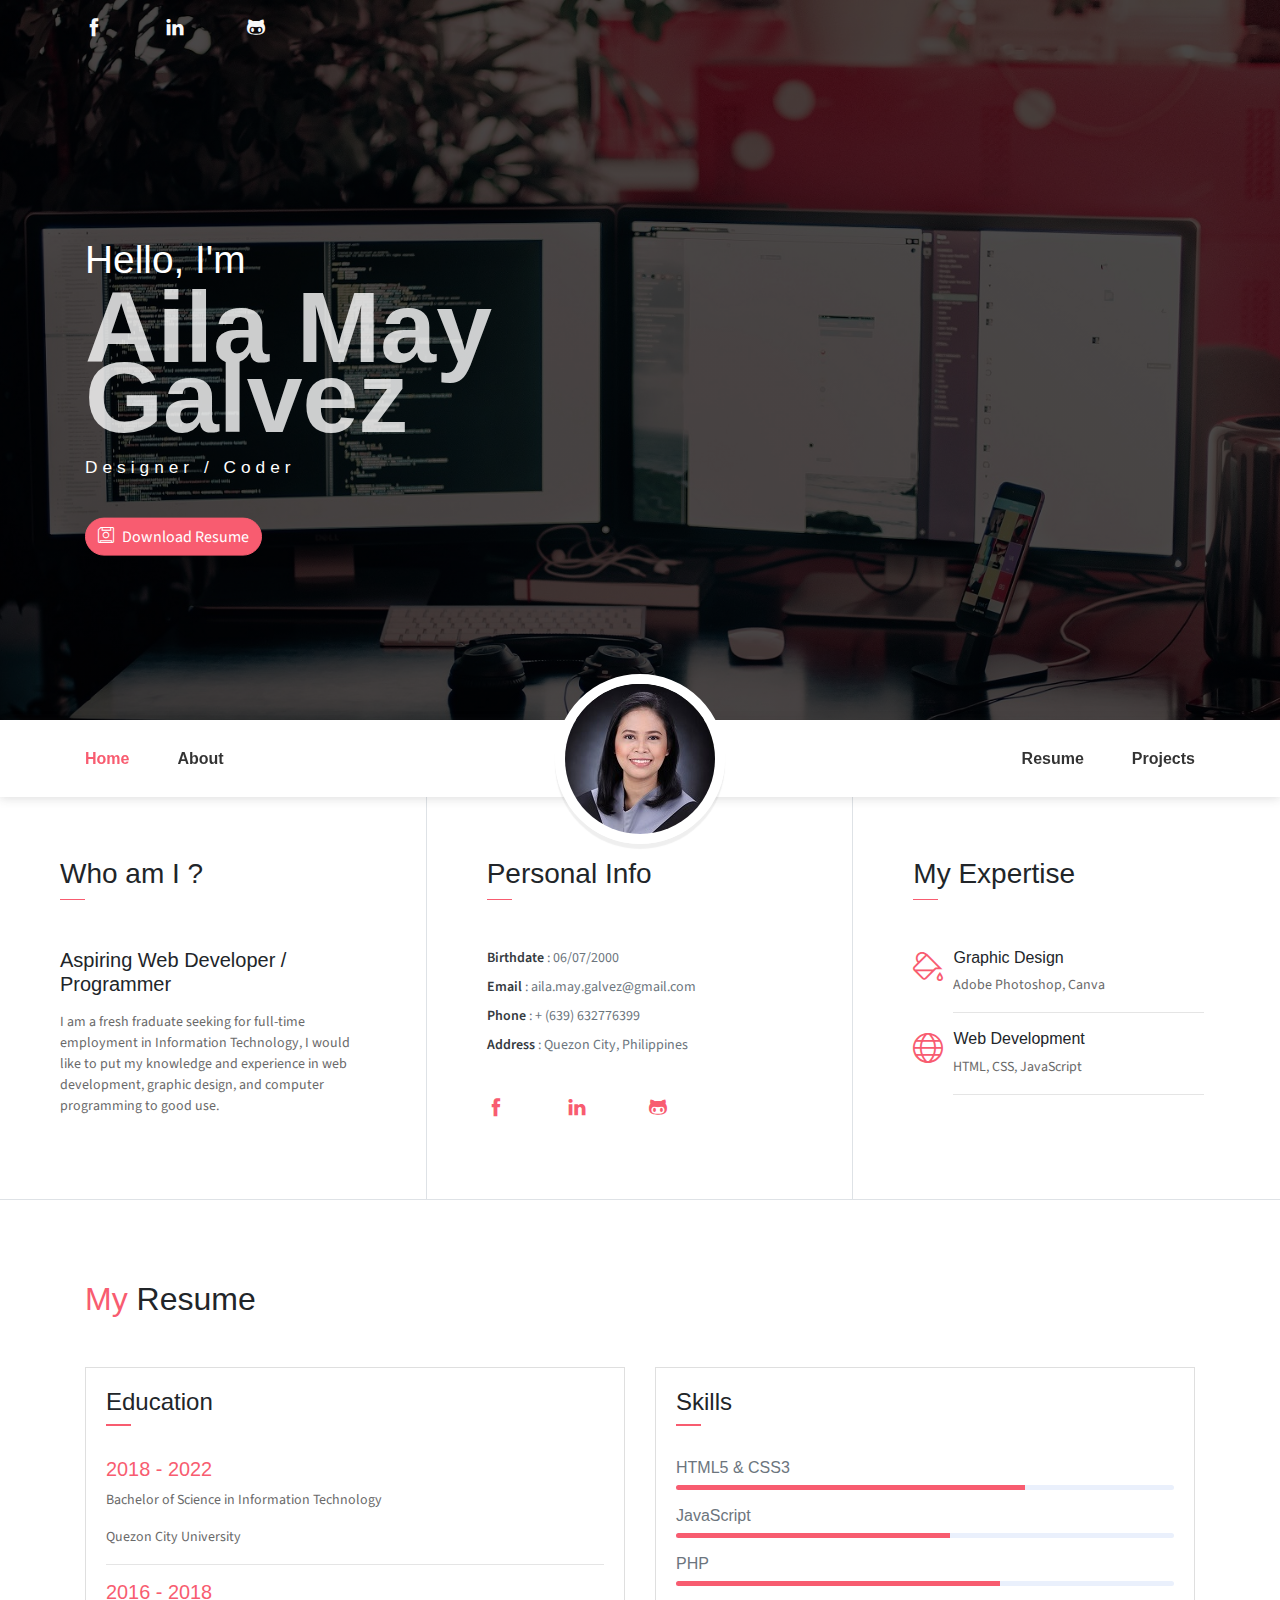
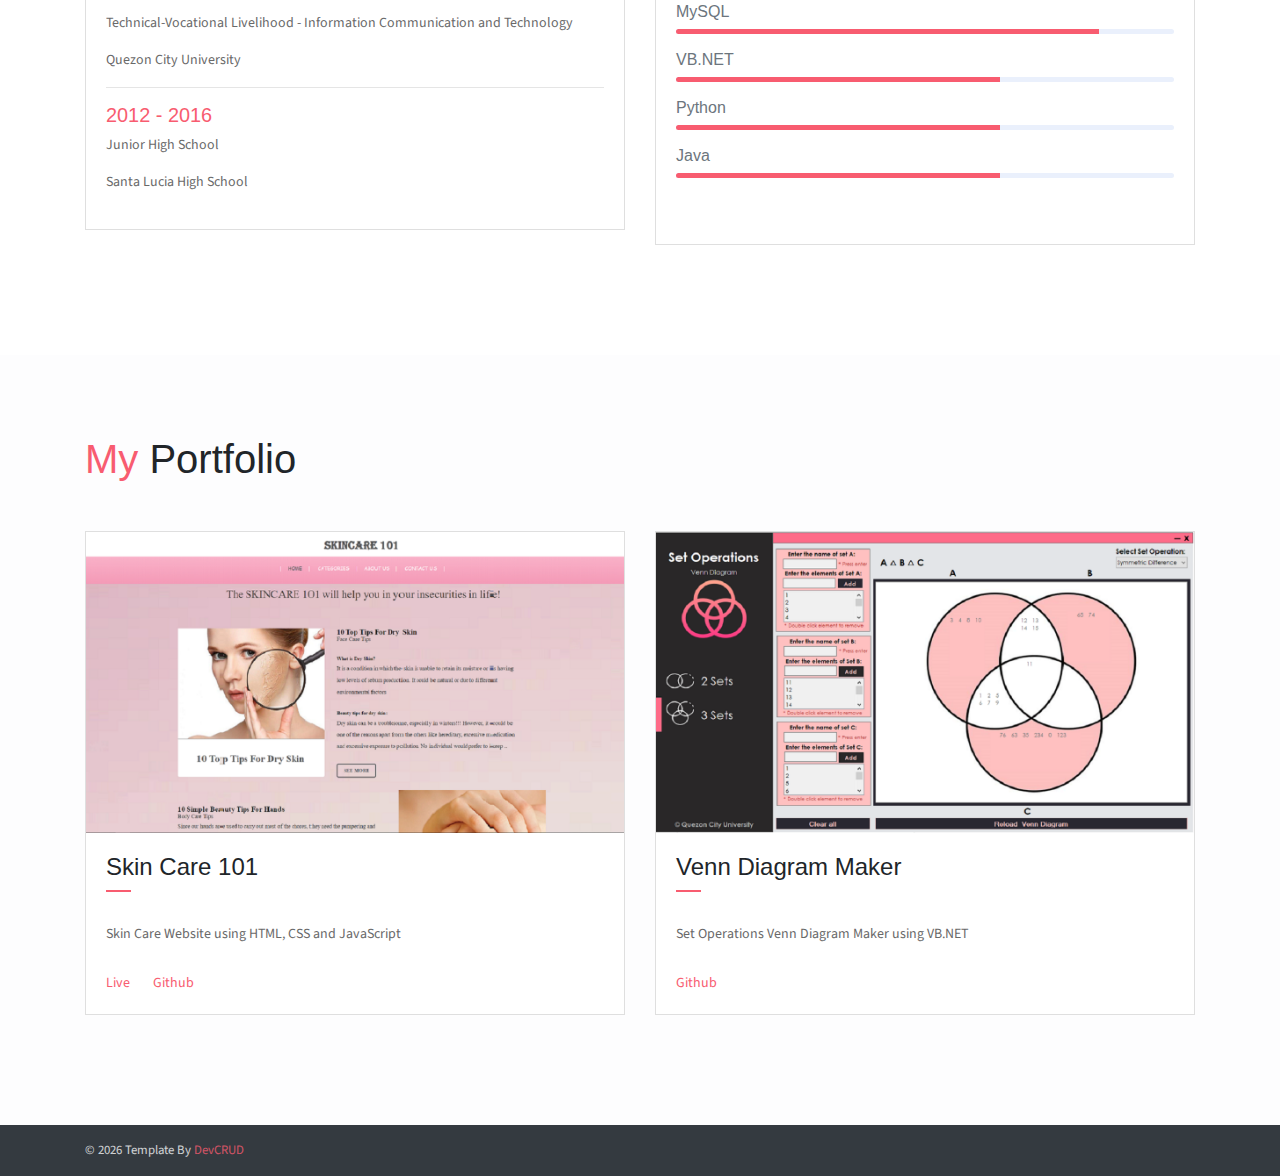
==== commit 9657fd0c: "edited files" ====
--- a/index.html
+++ b/index.html
@@ -17,13 +17,13 @@
             <ul class="social-icons pt-3">
                 <li class="social-item"><a class="social-link text-light" href="https://www.facebook.com/aila.t.galvez/" target="_blank"><i class="ti-facebook" aria-hidden="true"></i></a></li>
                 <li class="social-item"><a class="social-link text-light" href="https://www.linkedin.com/in/aila-may-galvez-a5b721241/" target="_blank"><i class="ti-linkedin" aria-hidden="true"></i></a></li>
-                <li class="social-item"><a class="social-link text-light" href="#"><i class="ti-github" aria-hidden="true"></i></a></li>
+                <li class="social-item"><a class="social-link text-light" href="https://github.com/galvezailamay" target="_blank"><i class="ti-github" aria-hidden="true"></i></a></li>
             </ul>  
             <div class="header-content col-lg-8 col-md-12">
                 <h4 class="header-subtitle" >Hello, I'm</h4>
                 <h1 class="header-title">Aila May Galvez</h1>
                 <h6 class="header-mono">Designer / Coder</h6>
-                <button class="btn btn-primary btn-rounded"><i class="ti-save-alt pr-2"></i>Download Resume</button>
+                <a class="btn btn-primary btn-rounded" href="assets/Aila May_Galvez_Resume.pdf" download="Aila May_Galvez_Resume"><i class="ti-save-alt pr-2"></i>Download Resume</a>
             </div>
         </div>
     </header>
@@ -82,7 +82,7 @@
                 <ul class="social-icons pt-3">
                     <li class="social-item"><a class="social-link" href="https://www.facebook.com/aila.t.galvez/" target="_blank"><i class="ti-facebook" aria-hidden="true"></i></a></li>
                     <li class="social-item"><a class="social-link" href="https://www.linkedin.com/in/aila-may-galvez-a5b721241/" target="_blank"><i class="ti-linkedin" aria-hidden="true"></i></a></li>
-                    <li class="social-item"><a class="social-link" href="#"><i class="ti-github" aria-hidden="true"></i></a></li>
+                    <li class="social-item"><a class="social-link" href="https://github.com/galvezailamay" target="_blank"><i class="ti-github" aria-hidden="true"></i></a></li>
                 </ul>  
             </div>
             <div class="col-lg-4 about-card">
@@ -186,6 +186,59 @@
             </div>
         </div>
     </section>
+
+      <!-- Projects Section -->
+      <section class="section bg-custom-gray" id="projects">
+        <div class="container">
+            <h1 class="mb-5"><span class="text-danger">My</span> Portfolio</h1>
+
+            <div class="row">
+                <div class="col-md-6">
+                    <div class="card">
+                        <img class="card-img-top" src="assets/imgs/skincare101.PNG" alt="Card image cap">
+                        <div class="card-header">
+                            <div class="pull-left">
+                                <h4 class="mt-2">Skin Care 101</h4>
+                                <span class="line"></span>
+                            </div>
+                        </div>
+                        <div class="card-body pb-2">
+                            <p class="card-text">Skin Care Website using HTML, CSS and JavaScript</p>
+                        </div>
+
+                        <div class="card-body">
+                            <a href="https://galvezailamay.github.io/SkinCare101/" target="_blank" class="card-link">Live</a>
+                            <a href="https://github.com/galvezailamay/SkinCare101" target="_blank" class="card-link">Github</a>
+                        </div>
+                    </div>
+                </div>
+
+                <div class="col-md-6">
+                    <div class="card">
+                        <img class="card-img-top" src="assets/imgs/set-operations.PNG" alt="Card image cap">
+                        <div class="card-header">
+                            <div class="pull-left">
+                                <h4 class="mt-2">Venn Diagram Maker</h4>
+                                <span class="line"></span>
+                            </div>
+                        </div>
+                        <div class="card-body pb-2">
+                            <p class="card-text">Set Operations Venn Diagram Maker using VB.NET</p>
+                        </div>
+
+                        <div class="card-body">
+                
+                            <a href="https://github.com/galvezailamay/Set-Operations-Venn-Diagram" target="_blank" class="card-link">Github</a>
+                        </div>
+                    </div>
+                </div>
+
+
+            </div>
+        </div>
+    </section>
+    <!-- End of Projects section -->
+
     <footer class="footer py-3">
         <div class="container">
             <p class="small mb-0 text-light">
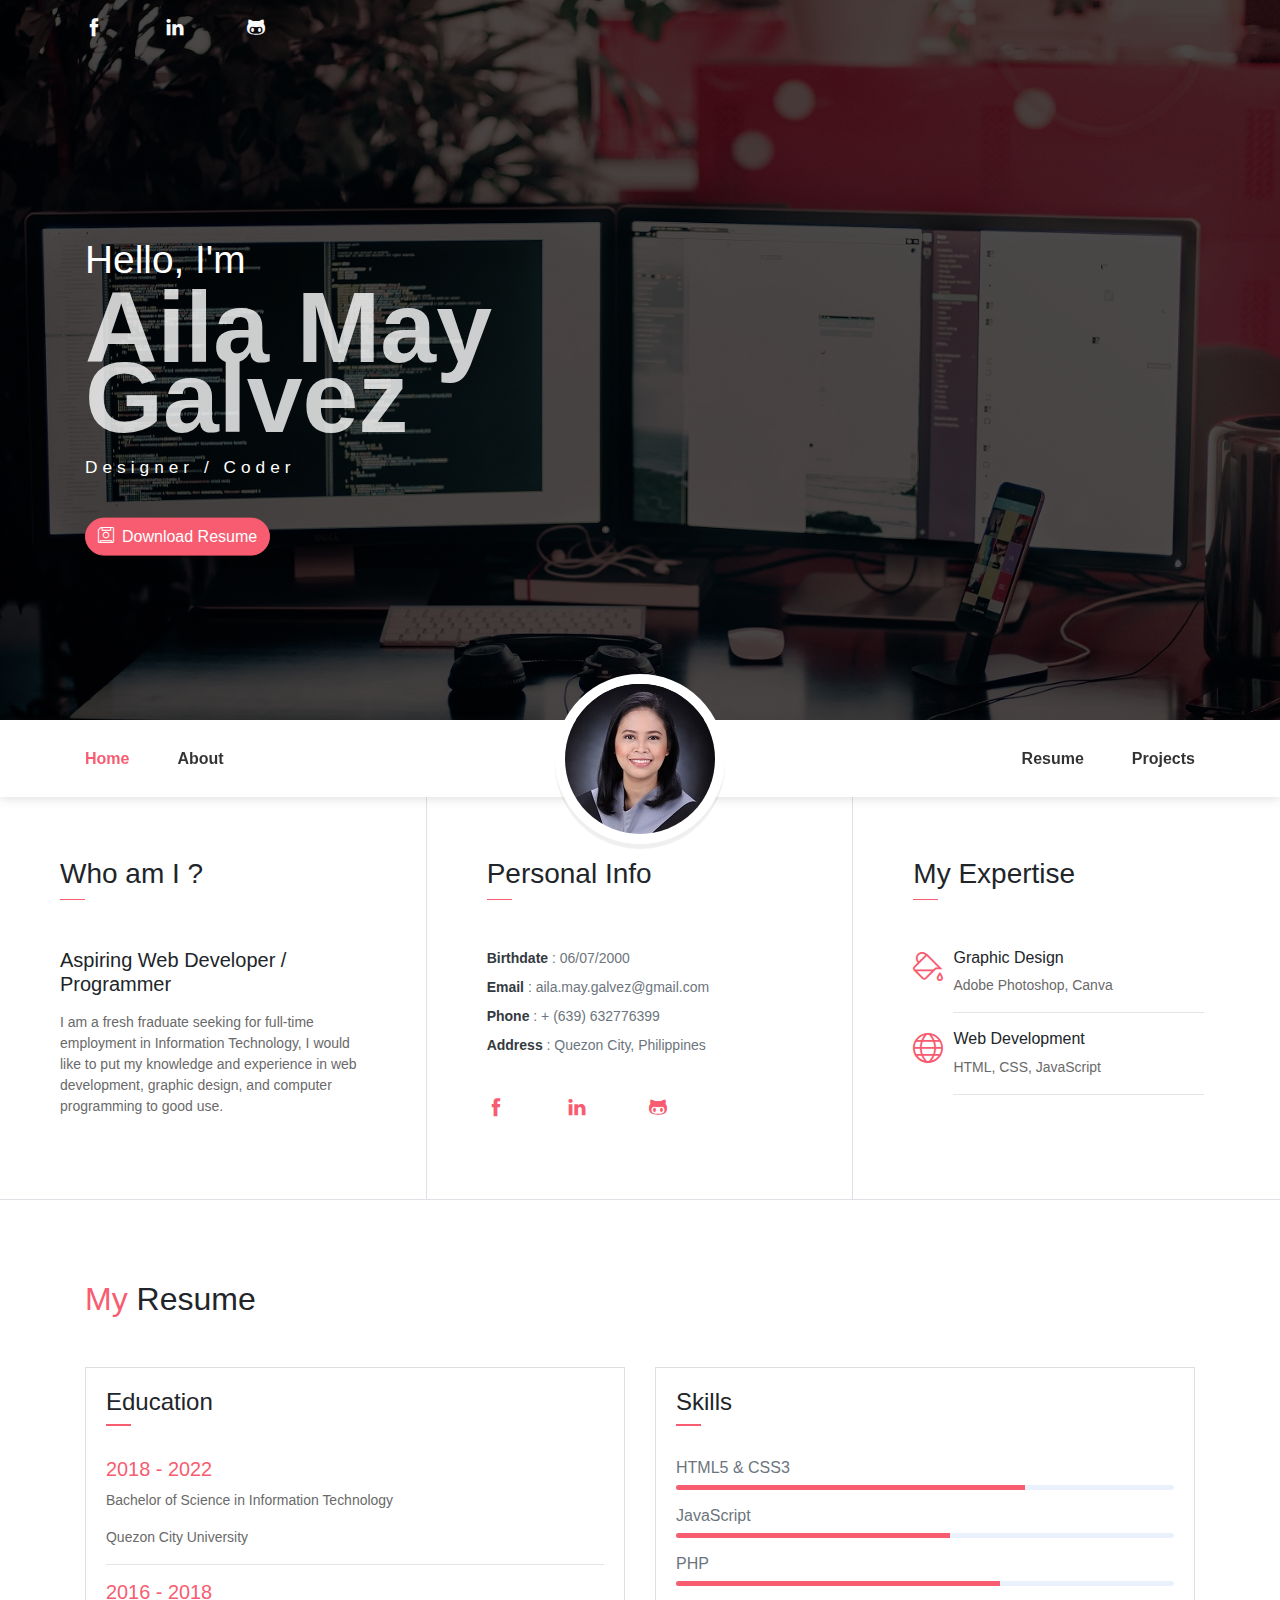
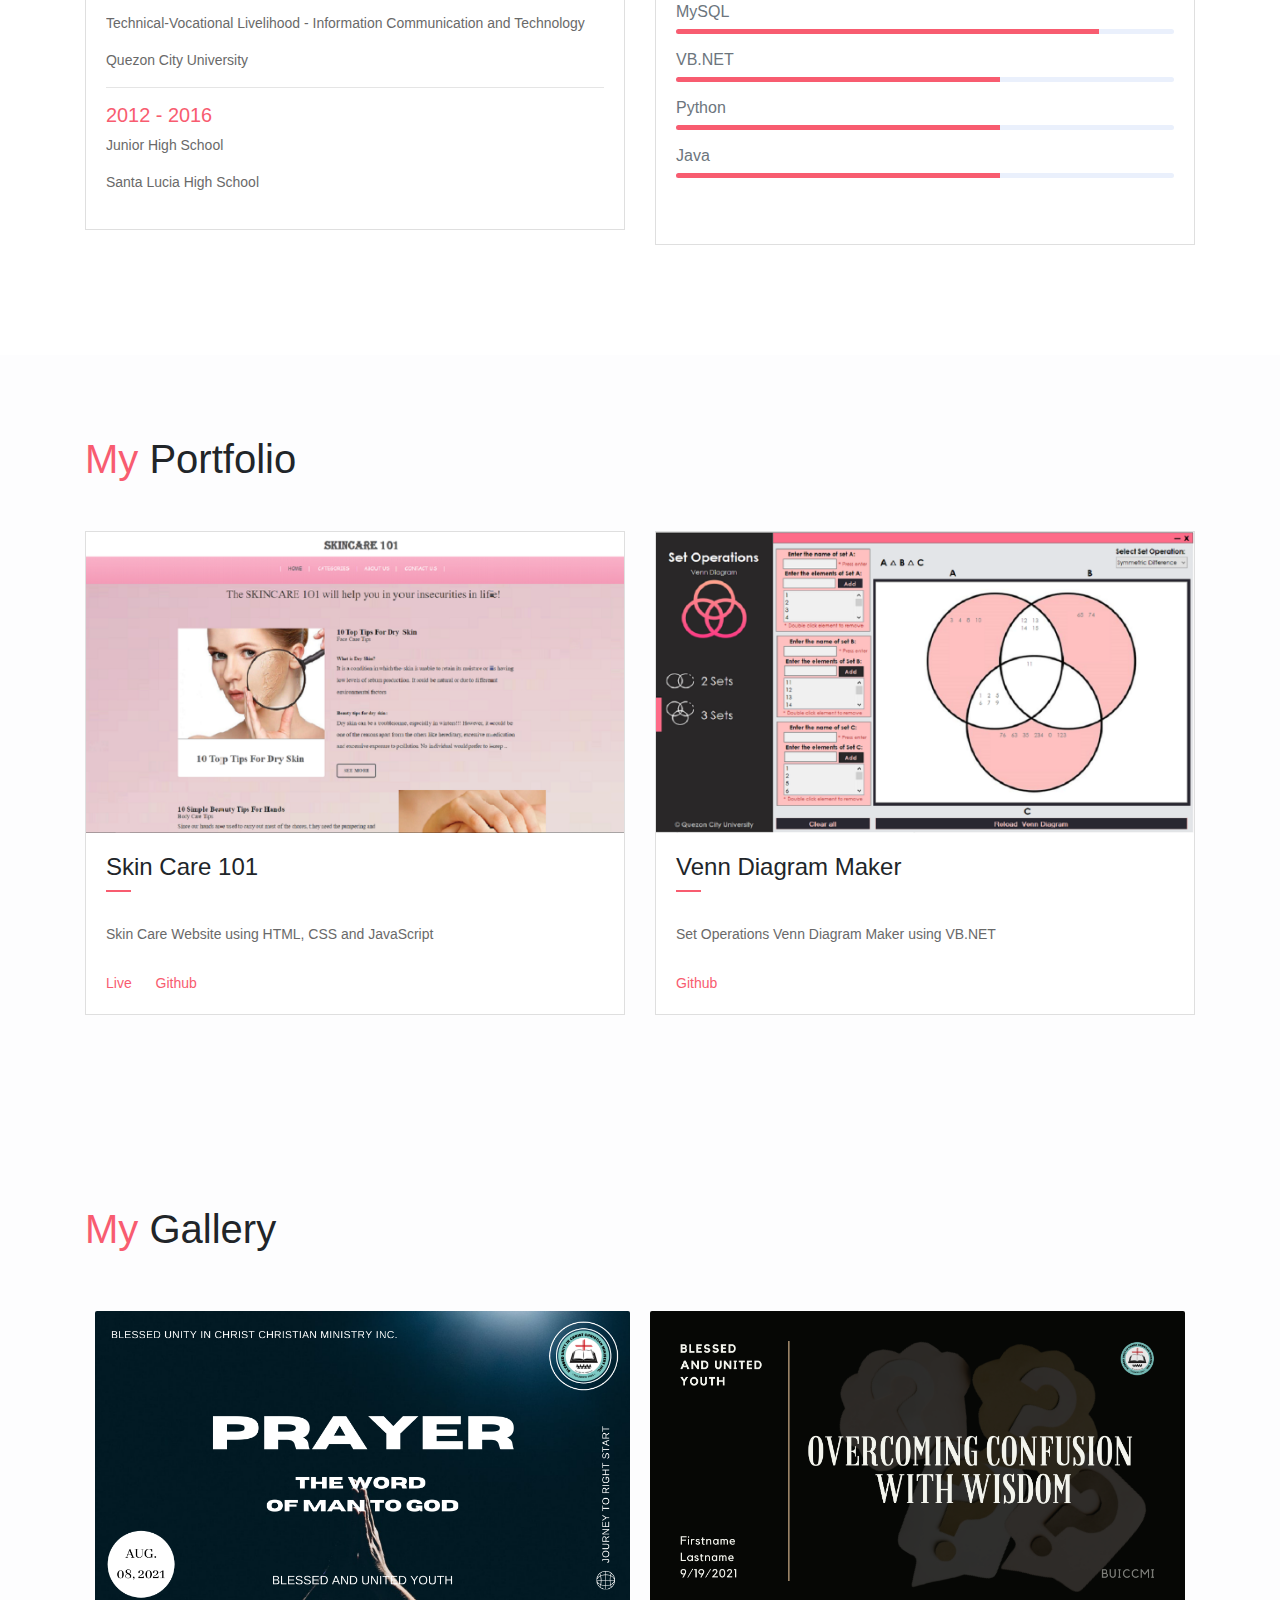
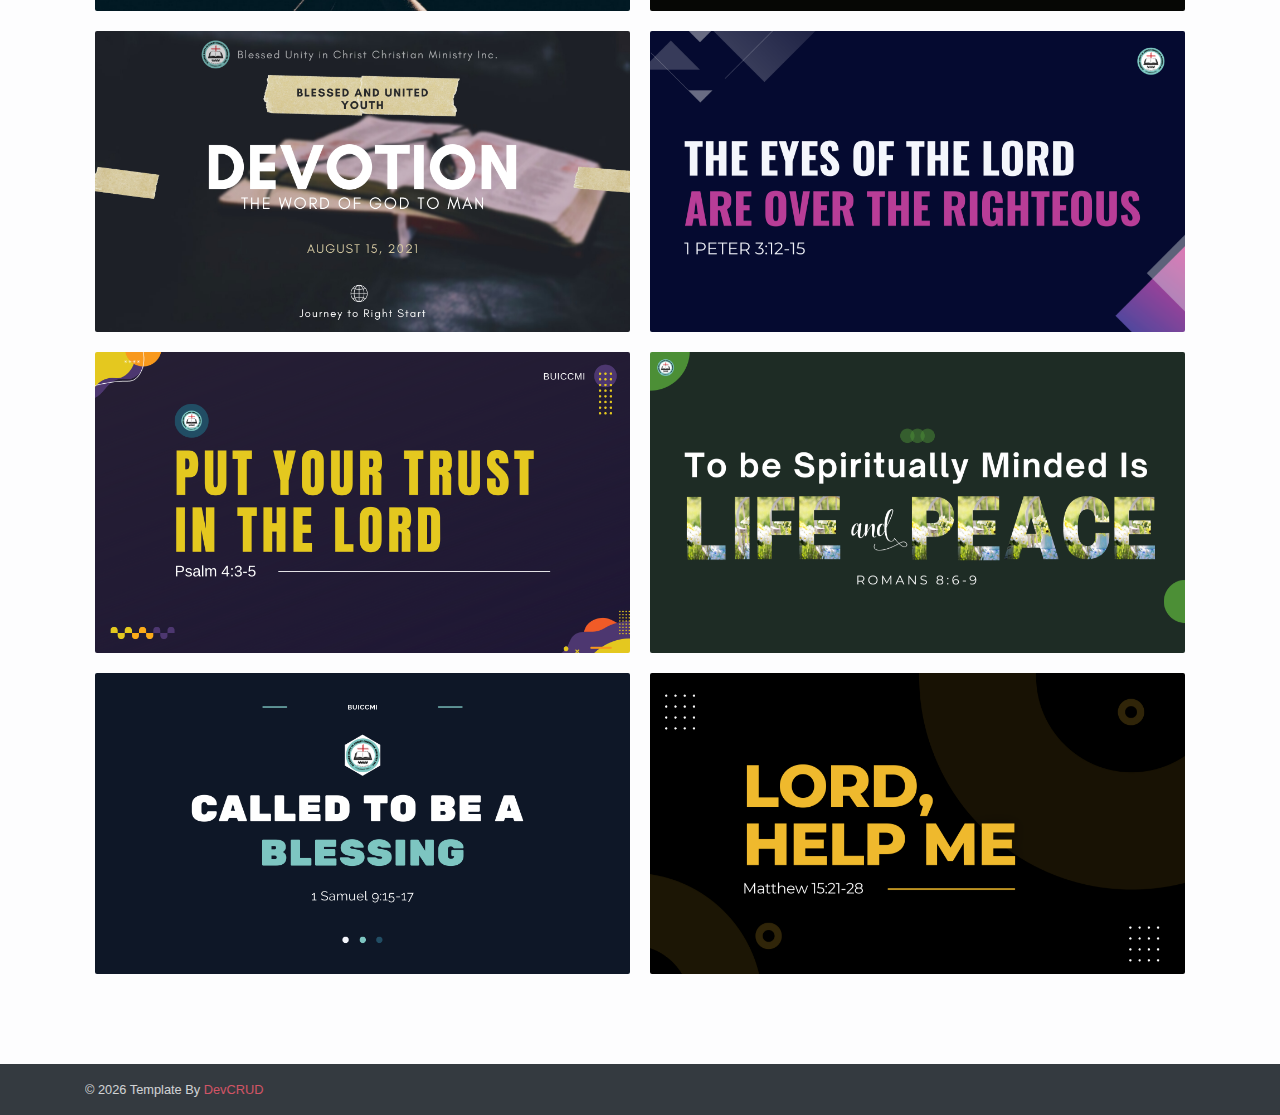
==== commit 09695ee7: "Updated Items" ====
--- a/index.html
+++ b/index.html
@@ -46,7 +46,7 @@
                     <img src="assets/imgs/avatar.jpg" alt="" class="brand-img">
                     <li class="brand-txt">
                         <h5 class="brand-title">Aila May Galvez</h5>
-                        <div class="brand-subtitle">Web Developer</div>
+                        <div class="brand-subtitle">Designer / Coder</div>
                     </li>
                 </ul>
                 <ul class="navbar-nav ml-auto">
@@ -238,6 +238,67 @@
         </div>
     </section>
     <!-- End of Projects section -->
+    <section class="section bg-custom-gray" id="portfolio">
+        <div class="container">
+            <h1 class="mb-5"><span class="text-danger">My</span> Gallery</h1>
+            <div class="portfolio">
+
+                <div class="portfolio-container"> 
+                    <div class="col-lg-6 web new">
+                        <div class="portfolio-item">
+                            <img src="assets/imgs/Graphics/6.png" class="img-fluid zoom-img" alt="Gallery Image">
+                           
+                        </div>             
+                    </div>
+
+                    <div class="col-lg-6 web new">
+                        <div class="portfolio-item">
+                            <img src="assets/imgs/Graphics/7.png" class="img-fluid zoom-img" alt="Gallery Image">
+                           
+                        </div>             
+                    </div>
+
+                    <div class="col-lg-6 web new">
+                        <div class="portfolio-item">
+                            <img src="assets/imgs/Graphics/9.png" class="img-fluid zoom-img" alt="Gallery Image">
+                           
+                        </div>             
+                    </div>
+
+                    <div class="col-lg-6 web new">
+                        <div class="portfolio-item">
+                            <img src="assets/imgs/Graphics/1.png" class="img-fluid zoom-img" alt="Gallery Image">
+                        </div>             
+                    </div>
+
+                    <div class="col-lg-6 web new">
+                        <div class="portfolio-item">
+                            <img src="assets/imgs/Graphics/2.png" class="img-fluid zoom-img" alt="Gallery Image">
+                        </div>             
+                    </div>
+
+                    <div class="col-lg-6 web new">
+                        <div class="portfolio-item">
+                            <img src="assets/imgs/Graphics/5.png" class="img-fluid zoom-img" alt="Gallery Image">
+                        </div>             
+                    </div>
+
+                    <div class="col-lg-6 web new">
+                        <div class="portfolio-item">
+                            <img src="assets/imgs/Graphics/3.png" class="img-fluid zoom-img" alt="Gallery Image">
+                        </div>             
+                    </div>
+
+                    <div class="col-lg-6 web new">
+                        <div class="portfolio-item">
+                            <img src="assets/imgs/Graphics/4.png" class="img-fluid zoom-img" alt="Gallery Image">
+                        </div>             
+                    </div>
+                </div> 
+            </div>  
+        </div>            
+    </section>
+    <!-- End of portfolio section -->
 
     <footer class="footer py-3">
         <div class="container">
--- a/assets/css/style.css
+++ b/assets/css/style.css
@@ -12,6 +12,14 @@
 
 * The above copyright notice and this permission notice shall be included in all copies or substantial portions of the Software.
 */
+.zoom-img {
+  width: 600px;
+  height: auto;
+  transition: transform ease-in-out 0.3s;
+}
+
+.zoom-img:hover { transform: scale(1.02); }
+
 @import url("https://fonts.googleapis.com/css?family=Source+Sans+Pro:200,200i,300,300i,400,400i,600,600i,700,700i,900,900i&display=swap");
 :root {
   --blue: #79A9F5;
@@ -11682,3 +11690,4 @@
   display: block;
   margin-top: 10px;
 }
+
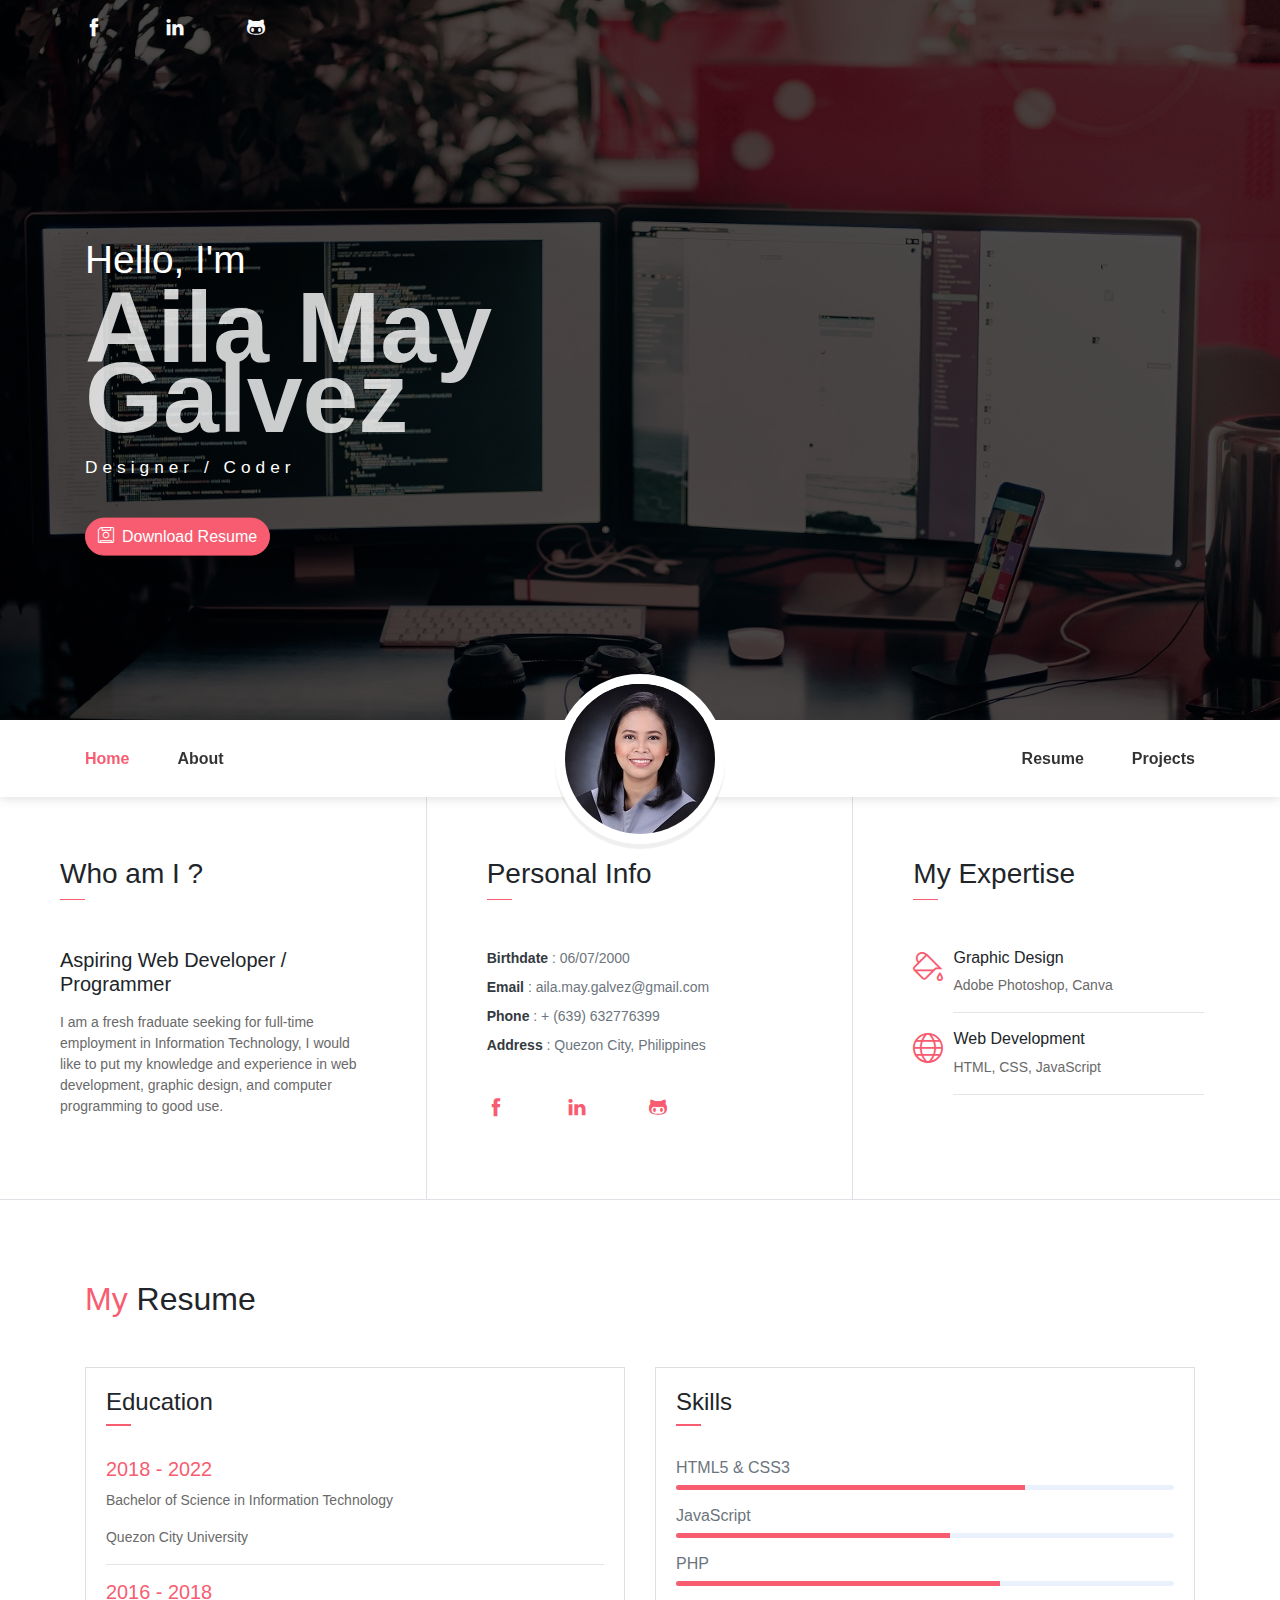
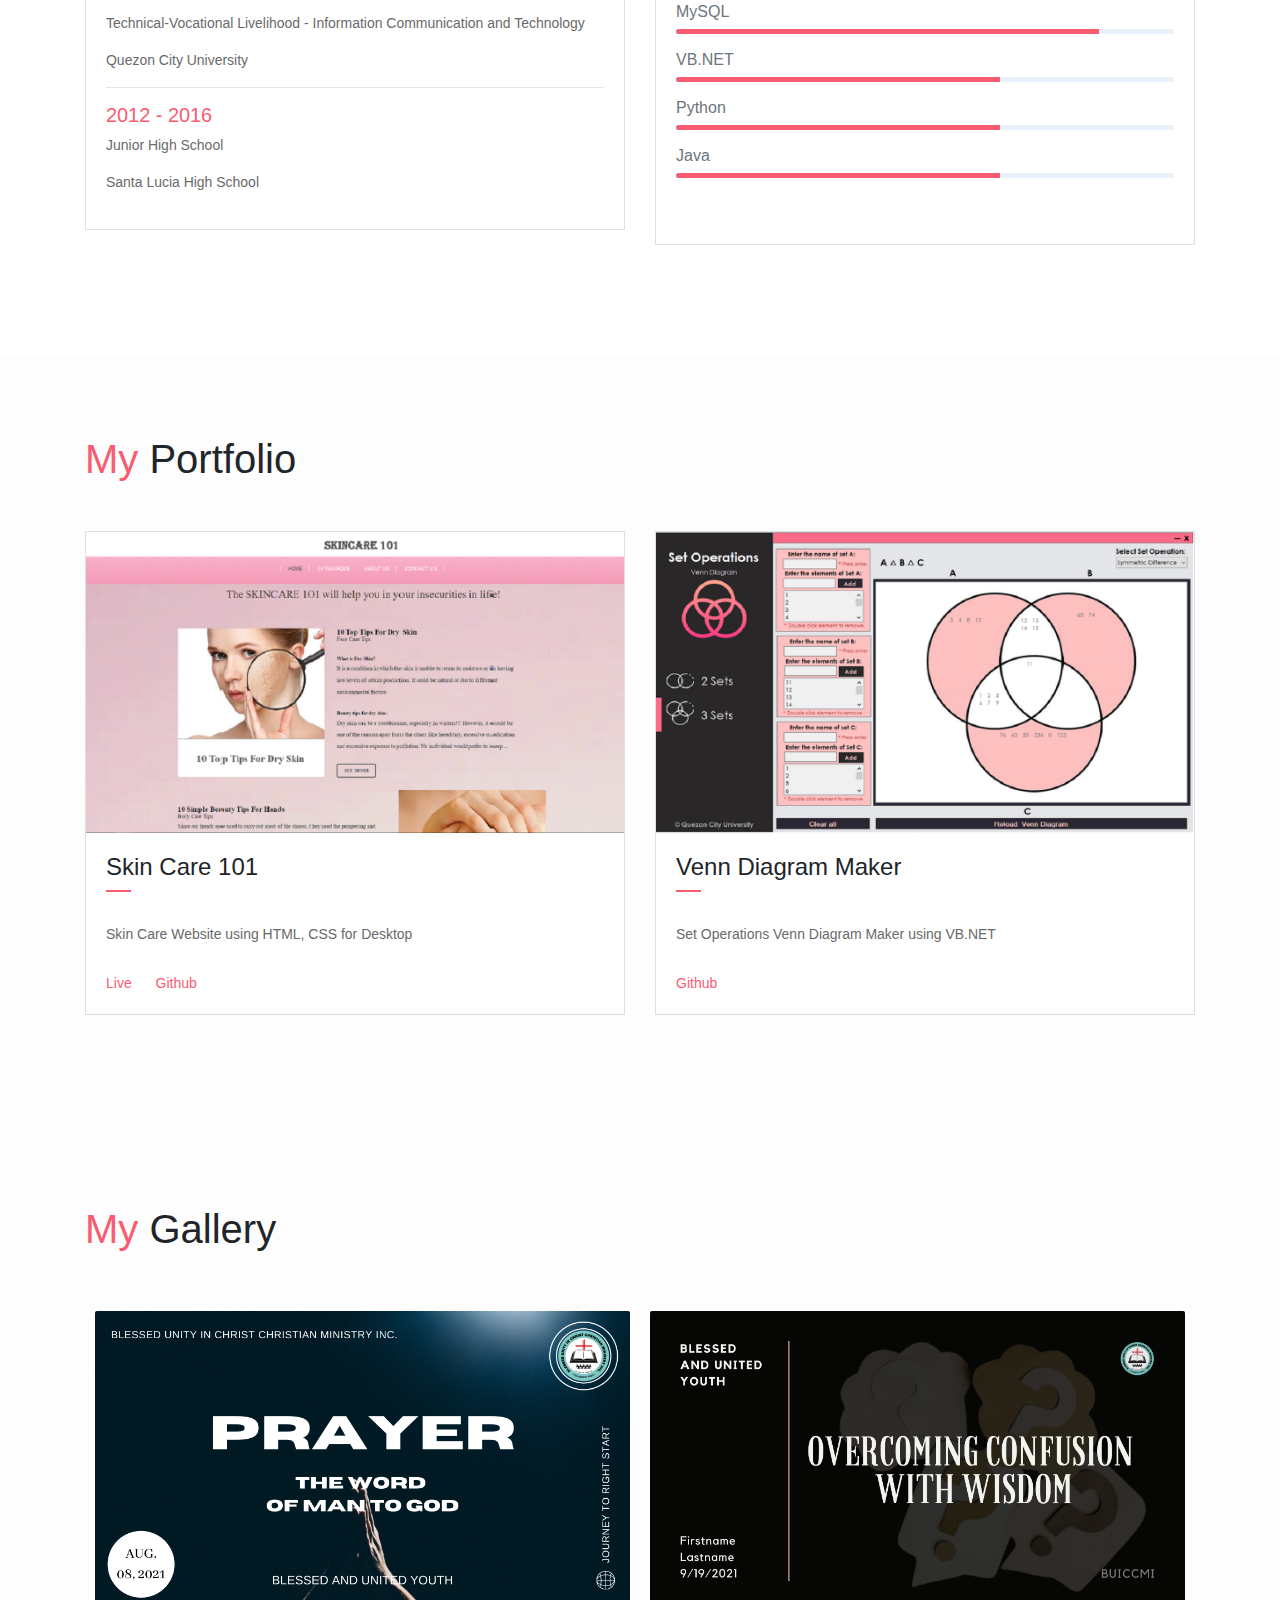
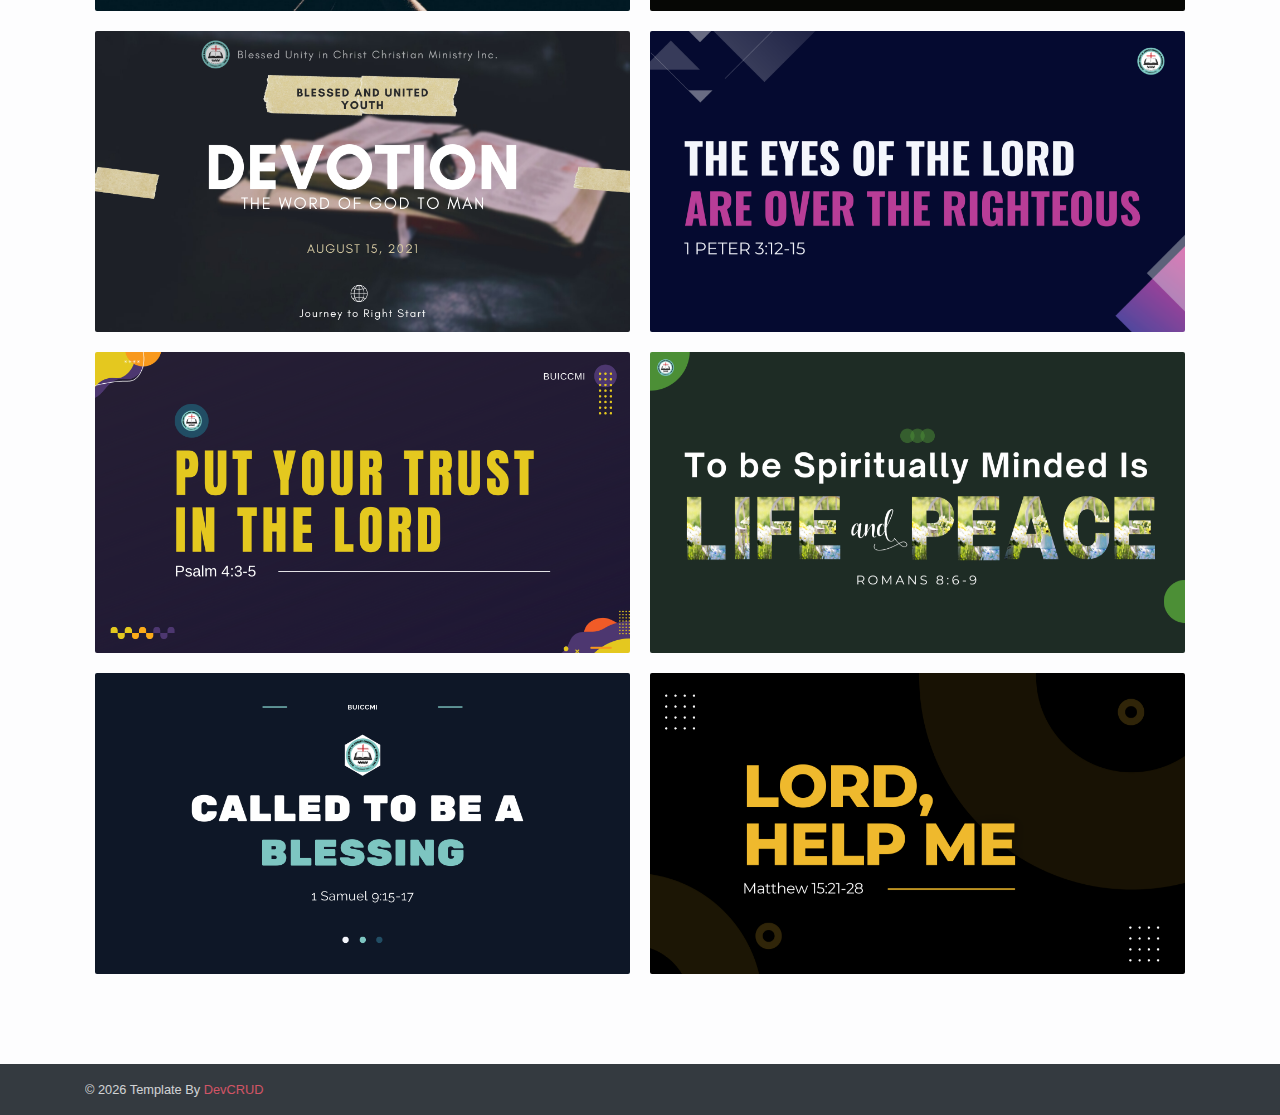
==== commit f18a449e: "updated" ====
--- a/index.html
+++ b/index.html
@@ -203,7 +203,7 @@
                             </div>
                         </div>
                         <div class="card-body pb-2">
-                            <p class="card-text">Skin Care Website using HTML, CSS and JavaScript</p>
+                            <p class="card-text">Skin Care Website using HTML, CSS for Desktop</p>
                         </div>
 
                         <div class="card-body">
